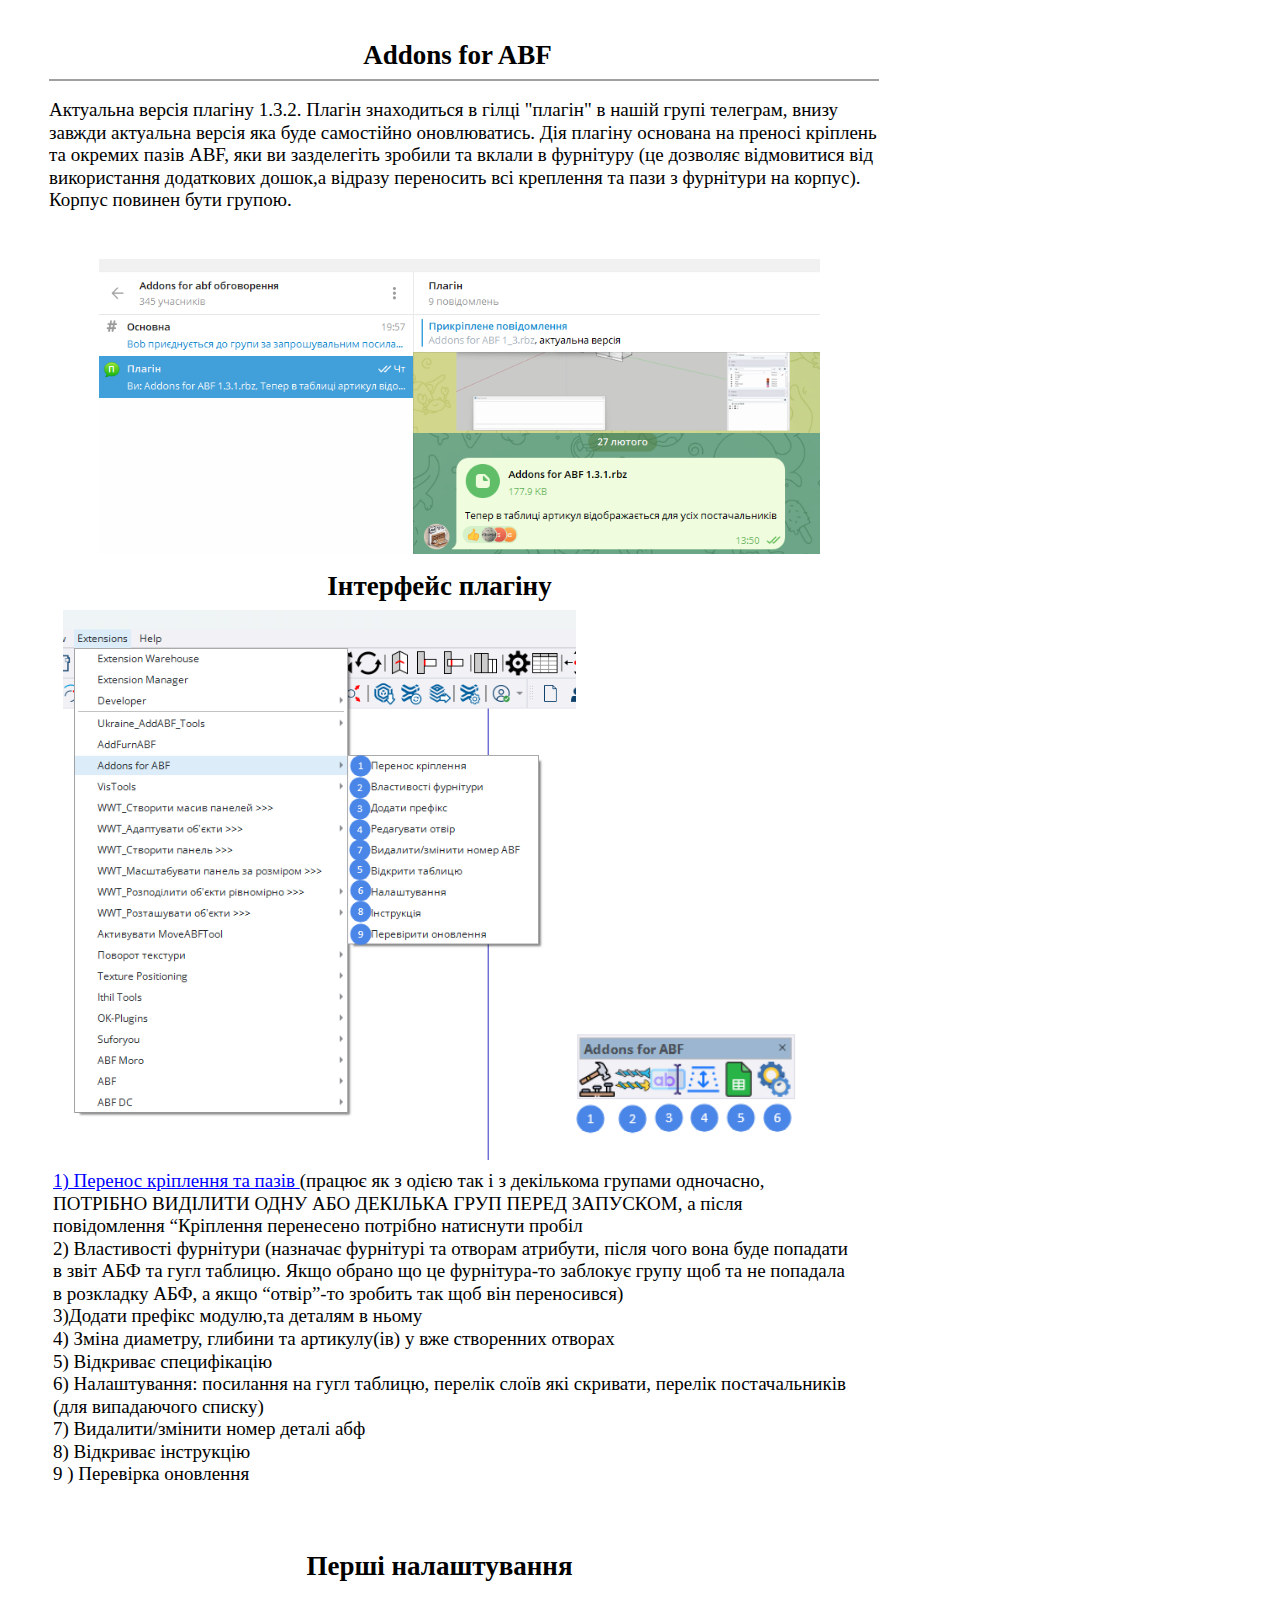
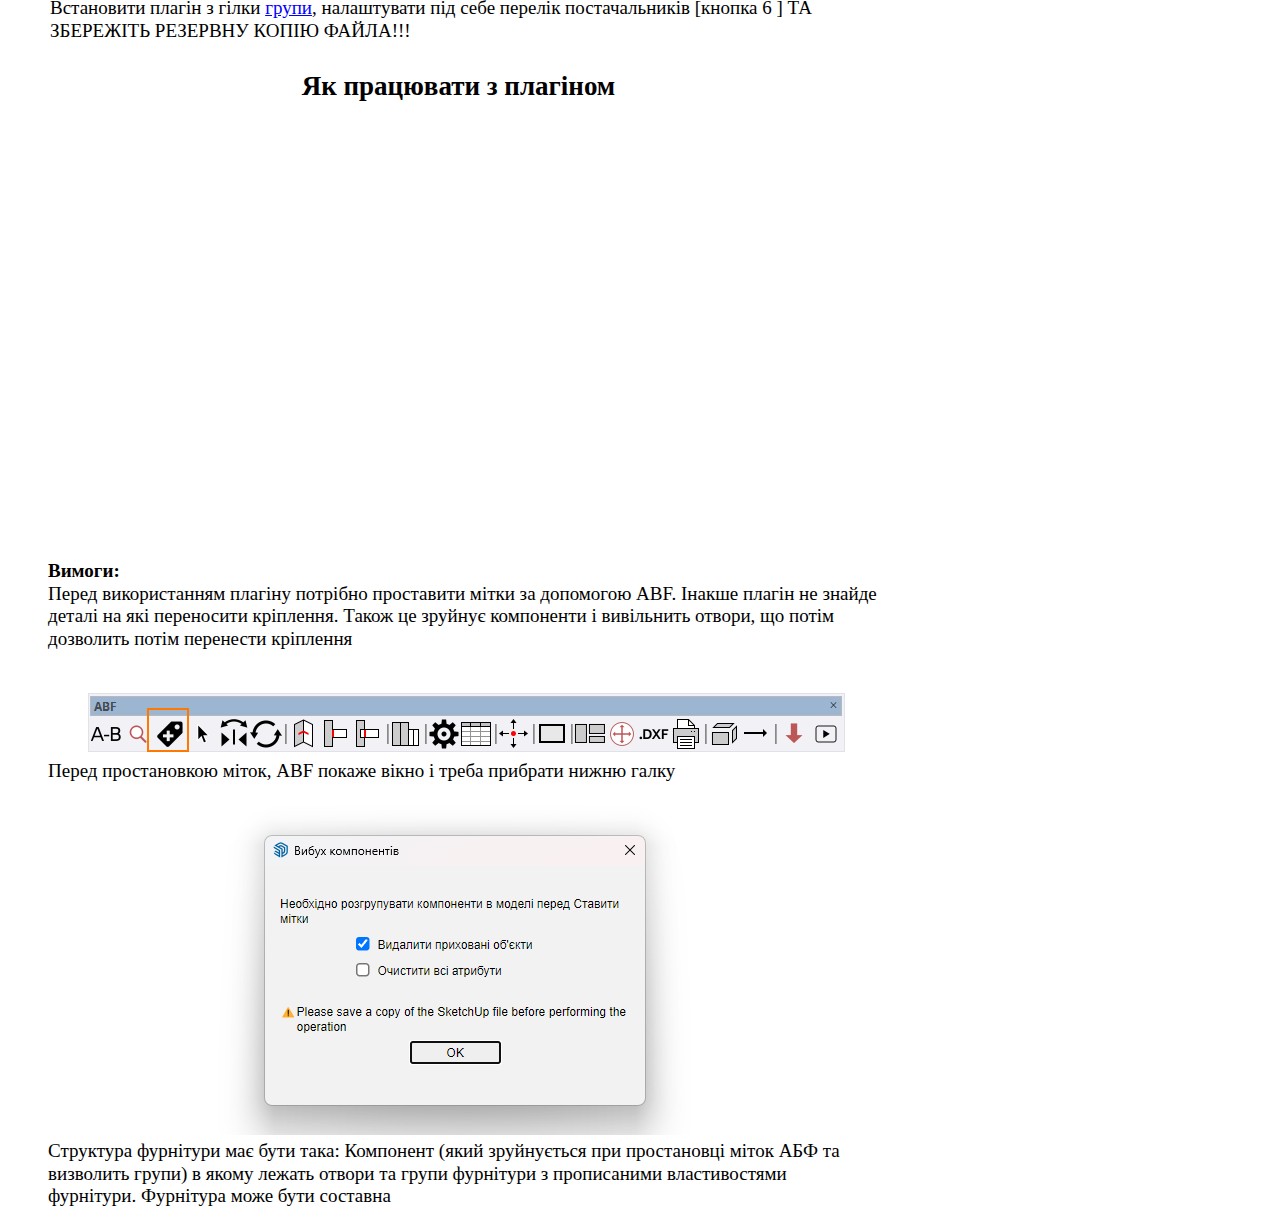
==== index.html @ 9460c5ff "18-39" ====
<!doctype html>
<html>
<head>
<meta charset="utf-8">
<title>Untitled Page</title>
<meta name="generator" content="WYSIWYG Web Builder 17 - https://www.wysiwygwebbuilder.com">
<link href="Untitled1.css" rel="stylesheet">
<link href="index.css" rel="stylesheet">
<script src="jquery-3.6.0.min.js"></script>
<script>
$(document).ready(function()
{
   $("a[href*='#Bookmark1']").click(function(event)
   {
      event.preventDefault();
      $('html, body').stop().animate({ scrollTop: $('#wb_Bookmark1').offset().top }, 600, 'linear');
   });
});
</script>
</head>
<body>

<div id="wb_Text1" style="position:absolute;left:49px;top:99px;width:828px;height:130px;z-index:1;">
<span style="color:#000000;font-family:'Comic Sans MS';font-size:19px;"> Актуальна версія плагіну 1.3.2. Плагін знаходиться в гілці &quot;плагін&quot; в нашій групі телеграм, внизу завжди актуальна версія яка буде самостійно оновлюватись. Дія плагіну основана на преносі кріплень та окремих пазів ABF, яки ви зазделегіть зробили та вклали в фурнітуру (це дозволяє відмовитися від використання додаткових дошок,а відразу переносить всі креплення та пази з фурнітури на корпус). Корпус повинен бути групою.</span></div>
<div id="wb_Text2" style="position:absolute;left:309px;top:39px;width:297px;height:37px;text-align:center;z-index:2;">
<span style="color:#000000;font-family:'Comic Sans MS';font-size:27px;"><strong>Addons for ABF</strong></span></div>
<div id="wb_Image1" style="position:absolute;left:99px;top:259px;width:721px;height:295px;z-index:3;">
<img src="images/1.png" id="Image1" alt="" width="721" height="295"></div>
<div id="wb_Text3" style="position:absolute;left:273px;top:570px;width:333px;height:37px;text-align:center;z-index:4;">
<span style="color:#000000;font-family:'Comic Sans MS';font-size:27px;"><strong>Інтерфейс плагіну</strong></span></div>
<div id="wb_Text4" style="position:absolute;left:53px;top:1170px;width:799px;height:390px;z-index:5;">
<span style="color:#000000;font-family:'Comic Sans MS';font-size:19px;"><a href="#Bookmark1">1) Перенос кріплення та пазів </a>(працює як з одією так і з декількома групами одночасно, ПОТРІБНО ВИДІЛИТИ ОДНУ АБО ДЕКІЛЬКА ГРУП ПЕРЕД ЗАПУСКОМ, а після повідомлення “Кріплення перенесено потрібно натиснути пробіл<br>2) Властивості фурнітури (назначає фурнітурі та отворам атрибути, після чого вона буде попадати в звіт АБФ та гугл таблицю. Якщо обрано що це фурнітура-то заблокує групу щоб та не попадала в розкладку АБФ, а якщо “отвір”-то зробить так щоб він переносився)<br>3)Додати префікс модулю,та деталям в ньому<br>4) Зміна диаметру, глибини та артикулу(ів) у вже створенних отворах<br>5) Відкриває специфікацію<br>6) Налаштування: посилання на гугл таблицю, перелік слоїв які скривати, перелік постачальників (для випадаючого списку)<br>7) Видалити/змінити номер деталі абф <br>8) Відкриває інструкцію<br>9 ) Перевірка оновлення</span></div>
<div id="wb_Image3" style="position:absolute;left:523px;top:1010px;width:355px;height:144px;z-index:6;">
<img src="images/3 copy.png" id="Image3" alt="" width="355" height="145"></div>
<div id="wb_Text5" style="position:absolute;left:278px;top:1670px;width:361px;height:37px;text-align:center;z-index:7;">
<span style="color:#000000;font-family:'Comic Sans MS';font-size:27px;"><strong>Як працювати з плагіном</strong></span></div>
<div id="wb_Image2" style="position:absolute;left:63px;top:610px;width:513px;height:550px;z-index:8;">
<img src="images/2 copy.png" id="Image2" alt="" width="513" height="549"></div>
<hr id="Line1" style="position:absolute;left:49px;top:79px;width:830px;z-index:9;">
<div id="wb_Bookmark1" style="position:absolute;left:479px;top:2259px;width:17px;height:19px;z-index:10;">
<div id="Bookmark1" style="visibility:hidden;"></div>
</div>
<div id="wb_YouTube1" style="position:absolute;left:88px;top:1720px;width:750px;height:421px;z-index:11;">
<iframe id="YouTube1" src="https://www.youtube.com/embed/p-rGvcov01c?rel=1&amp;autoplay=1&amp;ap=%2526fmt%3D18&amp;autohide=0&amp;fs=1" allowfullscreen></iframe>
</div>
<div id="wb_Text6" style="position:absolute;left:48px;top:2160px;width:830px;height:104px;z-index:12;">
<span style="color:#000000;font-family:'Comic Sans MS';font-size:19px;"><strong>Вимоги:</strong><br>Перед використанням плагіну потрібно проставити мітки за допомогою ABF. Інакше плагін не знайде деталі на які переносити кріплення. Також це зруйнує компоненти і вивільнить отвори, що потім дозволить потім перенести кріплення</span></div>
<div id="wb_Image4" style="position:absolute;left:48px;top:2270px;width:817px;height:107px;z-index:13;">
<img src="images/5.png" id="Image4" alt="" width="817" height="107"></div>
<div id="wb_Text7" style="position:absolute;left:48px;top:2360px;width:830px;height:26px;z-index:14;">
<span style="color:#000000;font-family:'Comic Sans MS';font-size:19px;">Перед простановкою міток, ABF покаже вікно і треба прибрати нижню галку</span></div>
<div id="wb_Image5" style="position:absolute;left:208px;top:2390px;width:488px;height:345px;z-index:15;">
<img src="images/6.png" id="Image5" alt="" width="488" height="345"></div>
<div id="wb_Text8" style="position:absolute;left:48px;top:2740px;width:830px;height:78px;z-index:16;">
<span style="color:#000000;font-family:'Comic Sans MS';font-size:19px;">Структура фурнітури має бути така: Компонент (який зруйнується при простановці міток АБФ та визволить групи) в якому лежать отвори та групи фурнітури з прописаними властивостями фурнітури. Фурнітура може бути составна</span></div>
<div id="wb_Text9" style="position:absolute;left:50px;top:1597px;width:828px;height:52px;z-index:17;">
<span style="color:#000000;font-family:'Comic Sans MS';font-size:19px;">Встановити плагін з гілки <a href="https://t.me/c/1618772865/6456/6547">групи</a>, налаштувати під себе перелік постачальників [кнопка 6 ] ТА ЗБЕРЕЖІТЬ РЕЗЕРВНУ КОПІЮ ФАЙЛА!!!</span></div>
<div id="wb_Text10" style="position:absolute;left:273px;top:1550px;width:333px;height:37px;text-align:center;z-index:18;">
<span style="color:#000000;font-family:'Comic Sans MS';font-size:27px;"><strong>Перші налаштування</strong></span></div>
</body>
</html>
---- Untitled1.css ----
h1, .h1
{
   font-family: Arial;
   font-weight: bold;
   font-size: 32px;
   text-decoration: none;
   color: #000000;
   background-color: transparent;
   margin: 0 0 0 0;
   padding: 0 0 0 0;
   display: inline-block;
}
h2, .h2
{
   font-family: Arial;
   font-weight: bold;
   font-size: 27px;
   text-decoration: none;
   color: #000000;
   background-color: transparent;
   margin: 0 0 0 0;
   padding: 0 0 0 0;
   display: inline-block;
}
h3, .h3
{
   font-family: Arial;
   font-weight: bold;
   font-size: 24px;
   text-decoration: none;
   color: #000000;
   background-color: transparent;
   margin: 0 0 0 0;
   padding: 0 0 0 0;
   display: inline-block;
}
h4, .h4
{
   font-family: Arial;
   font-weight: bold;
   font-size: 21px;
   font-style: italic;
   text-decoration: none;
   color: #000000;
   background-color: transparent;
   margin: 0 0 0 0;
   padding: 0 0 0 0;
   display: inline-block;
}
h5, .h5
{
   font-family: Arial;
   font-weight: bold;
   font-size: 19px;
   text-decoration: none;
   color: #000000;
   background-color: transparent;
   margin: 0 0 0 0;
   padding: 0 0 0 0;
   display: inline-block;
}
h6, .h6
{
   font-family: Arial;
   font-weight: bold;
   font-size: 16px;
   text-decoration: none;
   color: #000000;
   background-color: transparent;
   margin: 0 0 0 0;
   padding: 0 0 0 0;
   display: inline-block;
}
.CustomStyle
{
   font-family: "Courier New";
   font-weight: bold;
   font-size: 16px;
   text-decoration: none;
   color: #2E74B5;
   background-color: transparent;
}
---- index.css ----
body
{
   background-color: #FFFFFF;
   color: #000000;
   font-family: Arial;
   font-weight: normal;
   font-size: 13px;
   line-height: 1.1875;
   margin: 0;
   padding: 0;
}
a
{
   color: #0000FF;
   text-decoration: underline;
}
a:visited
{
   color: #800080;
}
a:active
{
   color: #FF0000;
}
a:hover
{
   color: #0000FF;
   text-decoration: underline;
}
input:focus, textarea:focus, select:focus
{
   outline: none;
}
#wb_Text1 
{
   background-color: transparent;
   background-image: none;
   border: 0px solid #000000;
   border-radius: 0px;
   padding: 0;
   margin: 0;
   text-align: left;
}
#wb_Text1 div
{
   text-align: left;
}
#wb_Text2 
{
   background-color: transparent;
   background-image: none;
   border: 0px solid #000000;
   border-radius: 0px;
   padding: 0;
   margin: 0;
   text-align: center;
}
#wb_Text2 div
{
   text-align: center;
}
#wb_Image1
{
   vertical-align: top;
}
#Image1
{
   border: 0px solid #000000;
   border-radius: 0px;
   padding: 0;
   margin: 0;
   left: 0;
   top: 0;
   width: 100%;
   height: 100%;
}
#wb_Text3 
{
   background-color: transparent;
   background-image: none;
   border: 0px solid #000000;
   border-radius: 0px;
   padding: 0;
   margin: 0;
   text-align: center;
}
#wb_Text3 div
{
   text-align: center;
}
#wb_Text4 
{
   background-color: transparent;
   background-image: none;
   border: 0px solid #000000;
   border-radius: 0px;
   padding: 0;
   margin: 0;
   text-align: left;
}
#wb_Text4 div
{
   text-align: left;
}
#wb_Image3
{
   vertical-align: top;
}
#Image3
{
   border: 0px solid #000000;
   border-radius: 0px;
   padding: 0;
   margin: 0;
   left: 0;
   top: 0;
   width: 100%;
   height: 100%;
}
#wb_Text5 
{
   background-color: transparent;
   background-image: none;
   border: 0px solid #000000;
   border-radius: 0px;
   padding: 0;
   margin: 0;
   text-align: center;
}
#wb_Text5 div
{
   text-align: center;
}
#wb_Image2
{
   vertical-align: top;
}
#Image2
{
   border: 0px solid #000000;
   border-radius: 0px;
   padding: 0;
   margin: 0;
   left: 0;
   top: 0;
   width: 100%;
   height: 100%;
}
#Line1
{
   border-color: #A0A0A0;
   border-style: solid;
   border-bottom-width: 2px;
   border-top: 0;
   border-left: 0;
   border-right: 0;
   height: 0 !important;
   line-height: 0 !important;
   margin: 0;
   padding: 0;
}
#YouTube1
{
   left: 0;
   top: 0;
   width: 100%;
   height: 100%;
   border-width: 0;
}
#wb_Text6 
{
   background-color: transparent;
   background-image: none;
   border: 0px solid #000000;
   border-radius: 0px;
   padding: 0;
   margin: 0;
   text-align: left;
}
#wb_Text6 div
{
   text-align: left;
}
#wb_Image4
{
   vertical-align: top;
}
#Image4
{
   border: 0px solid #000000;
   border-radius: 0px;
   padding: 0;
   margin: 0;
   left: 0;
   top: 0;
   width: 100%;
   height: 100%;
}
#wb_Text7 
{
   background-color: transparent;
   background-image: none;
   border: 0px solid #000000;
   border-radius: 0px;
   padding: 0;
   margin: 0;
   text-align: left;
}
#wb_Text7 div
{
   text-align: left;
}
#wb_Image5
{
   vertical-align: top;
}
#Image5
{
   border: 0px solid #000000;
   border-radius: 0px;
   padding: 0;
   margin: 0;
   left: 0;
   top: 0;
   width: 100%;
   height: 100%;
}
#wb_Text8 
{
   background-color: transparent;
   background-image: none;
   border: 0px solid #000000;
   border-radius: 0px;
   padding: 0;
   margin: 0;
   text-align: left;
}
#wb_Text8 div
{
   text-align: left;
}
#wb_Text9 
{
   background-color: transparent;
   background-image: none;
   border: 0px solid #000000;
   border-radius: 0px;
   padding: 0;
   margin: 0;
   text-align: left;
}
#wb_Text9 div
{
   text-align: left;
}
#wb_Text10 
{
   background-color: transparent;
   background-image: none;
   border: 0px solid #000000;
   border-radius: 0px;
   padding: 0;
   margin: 0;
   text-align: center;
}
#wb_Text10 div
{
   text-align: center;
}
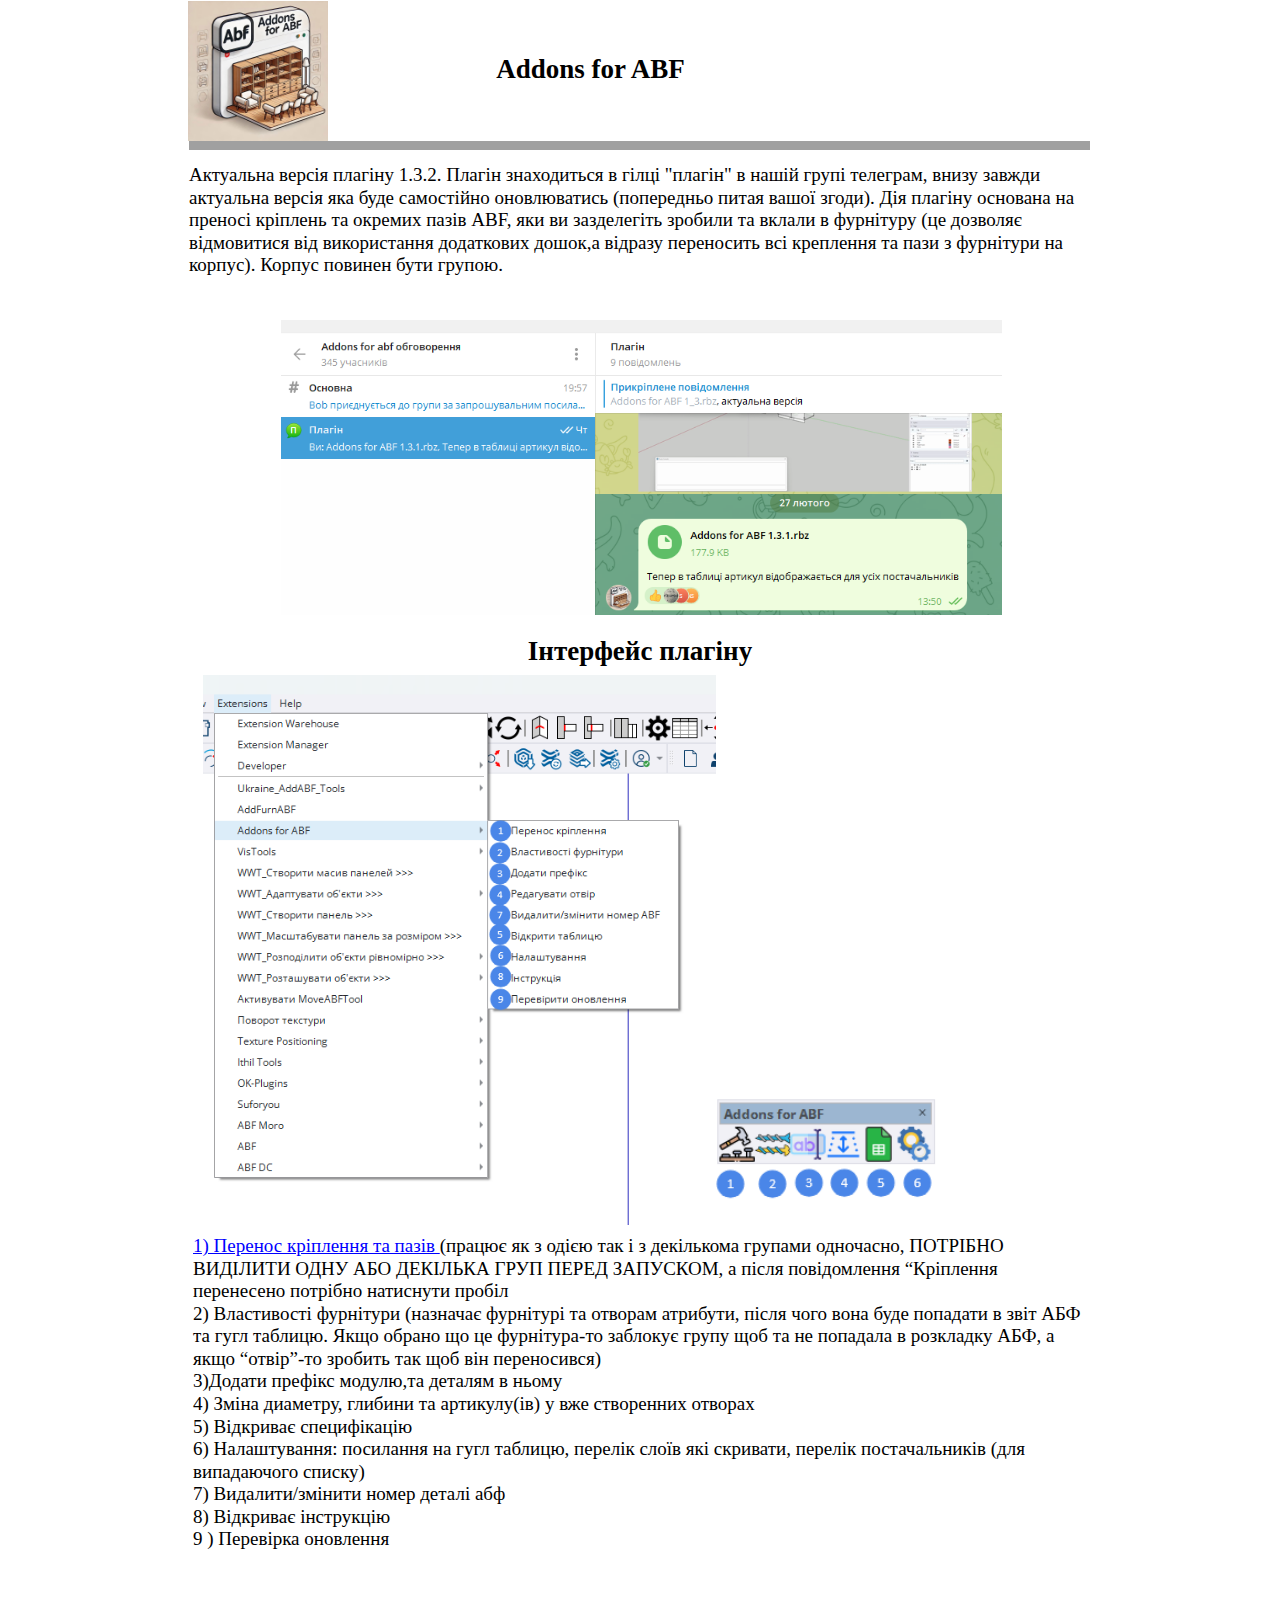
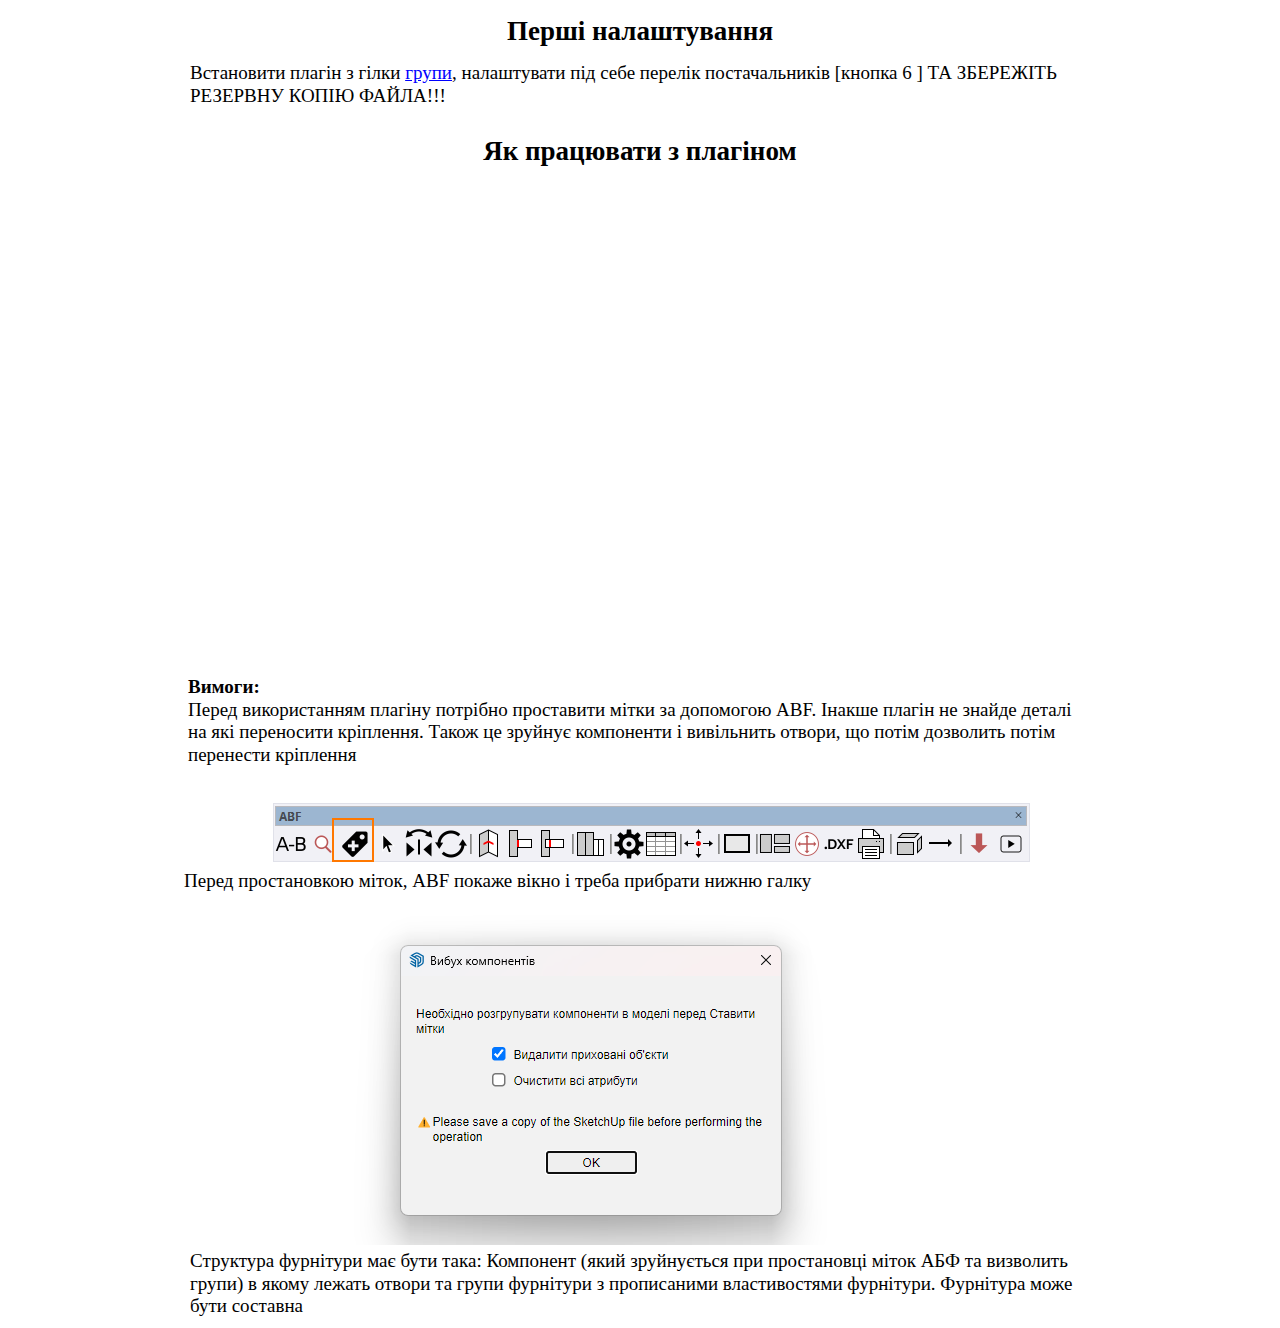
==== commit 71cc271b: "20 32" ====
--- a/index.html
+++ b/index.html
@@ -4,9 +4,10 @@
 <meta charset="utf-8">
 <title>Untitled Page</title>
 <meta name="generator" content="WYSIWYG Web Builder 17 - https://www.wysiwygwebbuilder.com">
-<link href="Untitled1.css" rel="stylesheet">
+<link href="Сайт.css" rel="stylesheet">
 <link href="index.css" rel="stylesheet">
 <script src="jquery-3.6.0.min.js"></script>
+<script src="wwb17.min.js"></script>
 <script>
 $(document).ready(function()
 {
@@ -19,43 +20,47 @@
 </script>
 </head>
 <body>
+<div id="container">
 
-<div id="wb_Text1" style="position:absolute;left:49px;top:99px;width:828px;height:130px;z-index:1;">
-<span style="color:#000000;font-family:'Comic Sans MS';font-size:19px;"> Актуальна версія плагіну 1.3.2. Плагін знаходиться в гілці &quot;плагін&quot; в нашій групі телеграм, внизу завжди актуальна версія яка буде самостійно оновлюватись. Дія плагіну основана на преносі кріплень та окремих пазів ABF, яки ви зазделегіть зробили та вклали в фурнітуру (це дозволяє відмовитися від використання додаткових дошок,а відразу переносить всі креплення та пази з фурнітури на корпус). Корпус повинен бути групою.</span></div>
-<div id="wb_Text2" style="position:absolute;left:309px;top:39px;width:297px;height:37px;text-align:center;z-index:2;">
+<div id="wb_Text1" style="position:absolute;left:49px;top:164px;width:901px;height:130px;z-index:1;">
+<span style="color:#000000;font-family:'Comic Sans MS';font-size:19px;"> Актуальна версія плагіну 1.3.2. Плагін знаходиться в гілці &quot;плагін&quot; в нашій групі телеграм, внизу завжди актуальна версія яка буде самостійно оновлюватись (попередньо питая вашої згоди). Дія плагіну основана на преносі кріплень та окремих пазів ABF, яки ви зазделегіть зробили та вклали в фурнітуру (це дозволяє відмовитися від використання додаткових дошок,а відразу переносить всі креплення та пази з фурнітури на корпус). Корпус повинен бути групою.</span></div>
+<div id="wb_Text2" style="position:absolute;left:302px;top:53px;width:297px;height:37px;text-align:center;z-index:2;">
 <span style="color:#000000;font-family:'Comic Sans MS';font-size:27px;"><strong>Addons for ABF</strong></span></div>
-<div id="wb_Image1" style="position:absolute;left:99px;top:259px;width:721px;height:295px;z-index:3;">
+<div id="wb_Image1" style="position:absolute;left:141px;top:320px;width:721px;height:295px;z-index:3;">
 <img src="images/1.png" id="Image1" alt="" width="721" height="295"></div>
-<div id="wb_Text3" style="position:absolute;left:273px;top:570px;width:333px;height:37px;text-align:center;z-index:4;">
+<div id="wb_Text3" style="position:absolute;left:50px;top:635px;width:900px;height:37px;text-align:center;z-index:4;">
 <span style="color:#000000;font-family:'Comic Sans MS';font-size:27px;"><strong>Інтерфейс плагіну</strong></span></div>
-<div id="wb_Text4" style="position:absolute;left:53px;top:1170px;width:799px;height:390px;z-index:5;">
+<div id="wb_Text4" style="position:absolute;left:53px;top:1235px;width:897px;height:364px;z-index:5;">
 <span style="color:#000000;font-family:'Comic Sans MS';font-size:19px;"><a href="#Bookmark1">1) Перенос кріплення та пазів </a>(працює як з одією так і з декількома групами одночасно, ПОТРІБНО ВИДІЛИТИ ОДНУ АБО ДЕКІЛЬКА ГРУП ПЕРЕД ЗАПУСКОМ, а після повідомлення “Кріплення перенесено потрібно натиснути пробіл<br>2) Властивості фурнітури (назначає фурнітурі та отворам атрибути, після чого вона буде попадати в звіт АБФ та гугл таблицю. Якщо обрано що це фурнітура-то заблокує групу щоб та не попадала в розкладку АБФ, а якщо “отвір”-то зробить так щоб він переносився)<br>3)Додати префікс модулю,та деталям в ньому<br>4) Зміна диаметру, глибини та артикулу(ів) у вже створенних отворах<br>5) Відкриває специфікацію<br>6) Налаштування: посилання на гугл таблицю, перелік слоїв які скривати, перелік постачальників (для випадаючого списку)<br>7) Видалити/змінити номер деталі абф <br>8) Відкриває інструкцію<br>9 ) Перевірка оновлення</span></div>
-<div id="wb_Image3" style="position:absolute;left:523px;top:1010px;width:355px;height:144px;z-index:6;">
+<div id="wb_Image3" style="position:absolute;left:523px;top:1075px;width:355px;height:144px;z-index:6;">
 <img src="images/3 copy.png" id="Image3" alt="" width="355" height="145"></div>
-<div id="wb_Text5" style="position:absolute;left:278px;top:1670px;width:361px;height:37px;text-align:center;z-index:7;">
+<div id="wb_Text5" style="position:absolute;left:50px;top:1735px;width:900px;height:37px;text-align:center;z-index:7;">
 <span style="color:#000000;font-family:'Comic Sans MS';font-size:27px;"><strong>Як працювати з плагіном</strong></span></div>
-<div id="wb_Image2" style="position:absolute;left:63px;top:610px;width:513px;height:550px;z-index:8;">
+<div id="wb_Image2" style="position:absolute;left:63px;top:675px;width:513px;height:550px;z-index:8;">
 <img src="images/2 copy.png" id="Image2" alt="" width="513" height="549"></div>
-<hr id="Line1" style="position:absolute;left:49px;top:79px;width:830px;z-index:9;">
-<div id="wb_Bookmark1" style="position:absolute;left:479px;top:2259px;width:17px;height:19px;z-index:10;">
+<hr id="Line1" style="position:absolute;left:49px;top:141px;width:901px;z-index:9;">
+<div id="wb_Bookmark1" style="position:absolute;left:479px;top:2324px;width:17px;height:19px;z-index:10;">
 <div id="Bookmark1" style="visibility:hidden;"></div>
 </div>
-<div id="wb_YouTube1" style="position:absolute;left:88px;top:1720px;width:750px;height:421px;z-index:11;">
-<iframe id="YouTube1" src="https://www.youtube.com/embed/p-rGvcov01c?rel=1&amp;autoplay=1&amp;ap=%2526fmt%3D18&amp;autohide=0&amp;fs=1" allowfullscreen></iframe>
+<div id="wb_YouTube1" style="position:absolute;left:80px;top:1780px;width:840px;height:472px;z-index:11;">
+<iframe id="YouTube1" src="https://www.youtube.com/embed/p-rGvcov01c?si=iYLoqCEmWwtUk2sH?rel=1&amp;autoplay=1&amp;ap=%2526fmt%3D18&amp;autohide=0&amp;fs=1" allowfullscreen></iframe>
 </div>
-<div id="wb_Text6" style="position:absolute;left:48px;top:2160px;width:830px;height:104px;z-index:12;">
+<div id="wb_Text6" style="position:absolute;left:48px;top:2276px;width:902px;height:104px;z-index:12;">
 <span style="color:#000000;font-family:'Comic Sans MS';font-size:19px;"><strong>Вимоги:</strong><br>Перед використанням плагіну потрібно проставити мітки за допомогою ABF. Інакше плагін не знайде деталі на які переносити кріплення. Також це зруйнує компоненти і вивільнить отвори, що потім дозволить потім перенести кріплення</span></div>
-<div id="wb_Image4" style="position:absolute;left:48px;top:2270px;width:817px;height:107px;z-index:13;">
+<div id="wb_Image4" style="position:absolute;left:93px;top:2380px;width:817px;height:107px;z-index:13;">
 <img src="images/5.png" id="Image4" alt="" width="817" height="107"></div>
-<div id="wb_Text7" style="position:absolute;left:48px;top:2360px;width:830px;height:26px;z-index:14;">
+<div id="wb_Text7" style="position:absolute;left:44px;top:2470px;width:906px;height:26px;z-index:14;">
 <span style="color:#000000;font-family:'Comic Sans MS';font-size:19px;">Перед простановкою міток, ABF покаже вікно і треба прибрати нижню галку</span></div>
-<div id="wb_Image5" style="position:absolute;left:208px;top:2390px;width:488px;height:345px;z-index:15;">
+<div id="wb_Image5" style="position:absolute;left:204px;top:2500px;width:488px;height:345px;z-index:15;">
 <img src="images/6.png" id="Image5" alt="" width="488" height="345"></div>
-<div id="wb_Text8" style="position:absolute;left:48px;top:2740px;width:830px;height:78px;z-index:16;">
+<div id="wb_Text8" style="position:absolute;left:50px;top:2850px;width:900px;height:78px;z-index:16;">
 <span style="color:#000000;font-family:'Comic Sans MS';font-size:19px;">Структура фурнітури має бути така: Компонент (який зруйнується при простановці міток АБФ та визволить групи) в якому лежать отвори та групи фурнітури з прописаними властивостями фурнітури. Фурнітура може бути составна</span></div>
-<div id="wb_Text9" style="position:absolute;left:50px;top:1597px;width:828px;height:52px;z-index:17;">
+<div id="wb_Text9" style="position:absolute;left:50px;top:1662px;width:900px;height:52px;z-index:17;">
 <span style="color:#000000;font-family:'Comic Sans MS';font-size:19px;">Встановити плагін з гілки <a href="https://t.me/c/1618772865/6456/6547">групи</a>, налаштувати під себе перелік постачальників [кнопка 6 ] ТА ЗБЕРЕЖІТЬ РЕЗЕРВНУ КОПІЮ ФАЙЛА!!!</span></div>
-<div id="wb_Text10" style="position:absolute;left:273px;top:1550px;width:333px;height:37px;text-align:center;z-index:18;">
+<div id="wb_Text10" style="position:absolute;left:50px;top:1615px;width:900px;height:37px;text-align:center;z-index:18;">
 <span style="color:#000000;font-family:'Comic Sans MS';font-size:27px;"><strong>Перші налаштування</strong></span></div>
+<div id="wb_Image6" style="position:absolute;left:48px;top:1px;width:140px;height:140px;z-index:19;">
+<a href="javascript:popupwnd('https://t.me/c/1618772865/6456/6547','no','no','no','no','no','no','','','720','480')" target="_self"><img src="images/plugin_icon.jpg" id="Image6" alt="" width="140" height="140"></a></div>
+</div>
 </body>
 </html>--- a/Сайт.css
+++ b/Сайт.css
@@ -0,0 +1,82 @@
+h1, .h1
+{
+   font-family: Arial;
+   font-weight: bold;
+   font-size: 32px;
+   text-decoration: none;
+   color: #000000;
+   background-color: transparent;
+   margin: 0 0 0 0;
+   padding: 0 0 0 0;
+   display: inline-block;
+}
+h2, .h2
+{
+   font-family: Arial;
+   font-weight: bold;
+   font-size: 27px;
+   text-decoration: none;
+   color: #000000;
+   background-color: transparent;
+   margin: 0 0 0 0;
+   padding: 0 0 0 0;
+   display: inline-block;
+}
+h3, .h3
+{
+   font-family: Arial;
+   font-weight: bold;
+   font-size: 24px;
+   text-decoration: none;
+   color: #000000;
+   background-color: transparent;
+   margin: 0 0 0 0;
+   padding: 0 0 0 0;
+   display: inline-block;
+}
+h4, .h4
+{
+   font-family: Arial;
+   font-weight: bold;
+   font-size: 21px;
+   font-style: italic;
+   text-decoration: none;
+   color: #000000;
+   background-color: transparent;
+   margin: 0 0 0 0;
+   padding: 0 0 0 0;
+   display: inline-block;
+}
+h5, .h5
+{
+   font-family: Arial;
+   font-weight: bold;
+   font-size: 19px;
+   text-decoration: none;
+   color: #000000;
+   background-color: transparent;
+   margin: 0 0 0 0;
+   padding: 0 0 0 0;
+   display: inline-block;
+}
+h6, .h6
+{
+   font-family: Arial;
+   font-weight: bold;
+   font-size: 16px;
+   text-decoration: none;
+   color: #000000;
+   background-color: transparent;
+   margin: 0 0 0 0;
+   padding: 0 0 0 0;
+   display: inline-block;
+}
+.CustomStyle
+{
+   font-family: "Courier New";
+   font-weight: bold;
+   font-size: 16px;
+   text-decoration: none;
+   color: #2E74B5;
+   background-color: transparent;
+}
--- a/index.css
+++ b/index.css
@@ -1,3 +1,10 @@
+div#container
+{
+   width: 1000px;
+   position: relative;
+   margin: 0 auto 0 auto;
+   text-align: left;
+}
 body
 {
    background-color: #FFFFFF;
@@ -7,7 +14,7 @@
    font-size: 13px;
    line-height: 1.1875;
    margin: 0;
-   padding: 0;
+   text-align: center;
 }
 a
 {
@@ -150,7 +157,7 @@
 {
    border-color: #A0A0A0;
    border-style: solid;
-   border-bottom-width: 2px;
+   border-bottom-width: 9px;
    border-top: 0;
    border-left: 0;
    border-right: 0;
@@ -267,3 +274,18 @@
 {
    text-align: center;
 }
+#wb_Image6
+{
+   vertical-align: top;
+}
+#Image6
+{
+   border: 0px solid #000000;
+   border-radius: 0px;
+   padding: 0;
+   margin: 0;
+   left: 0;
+   top: 0;
+   width: 100%;
+   height: 100%;
+}
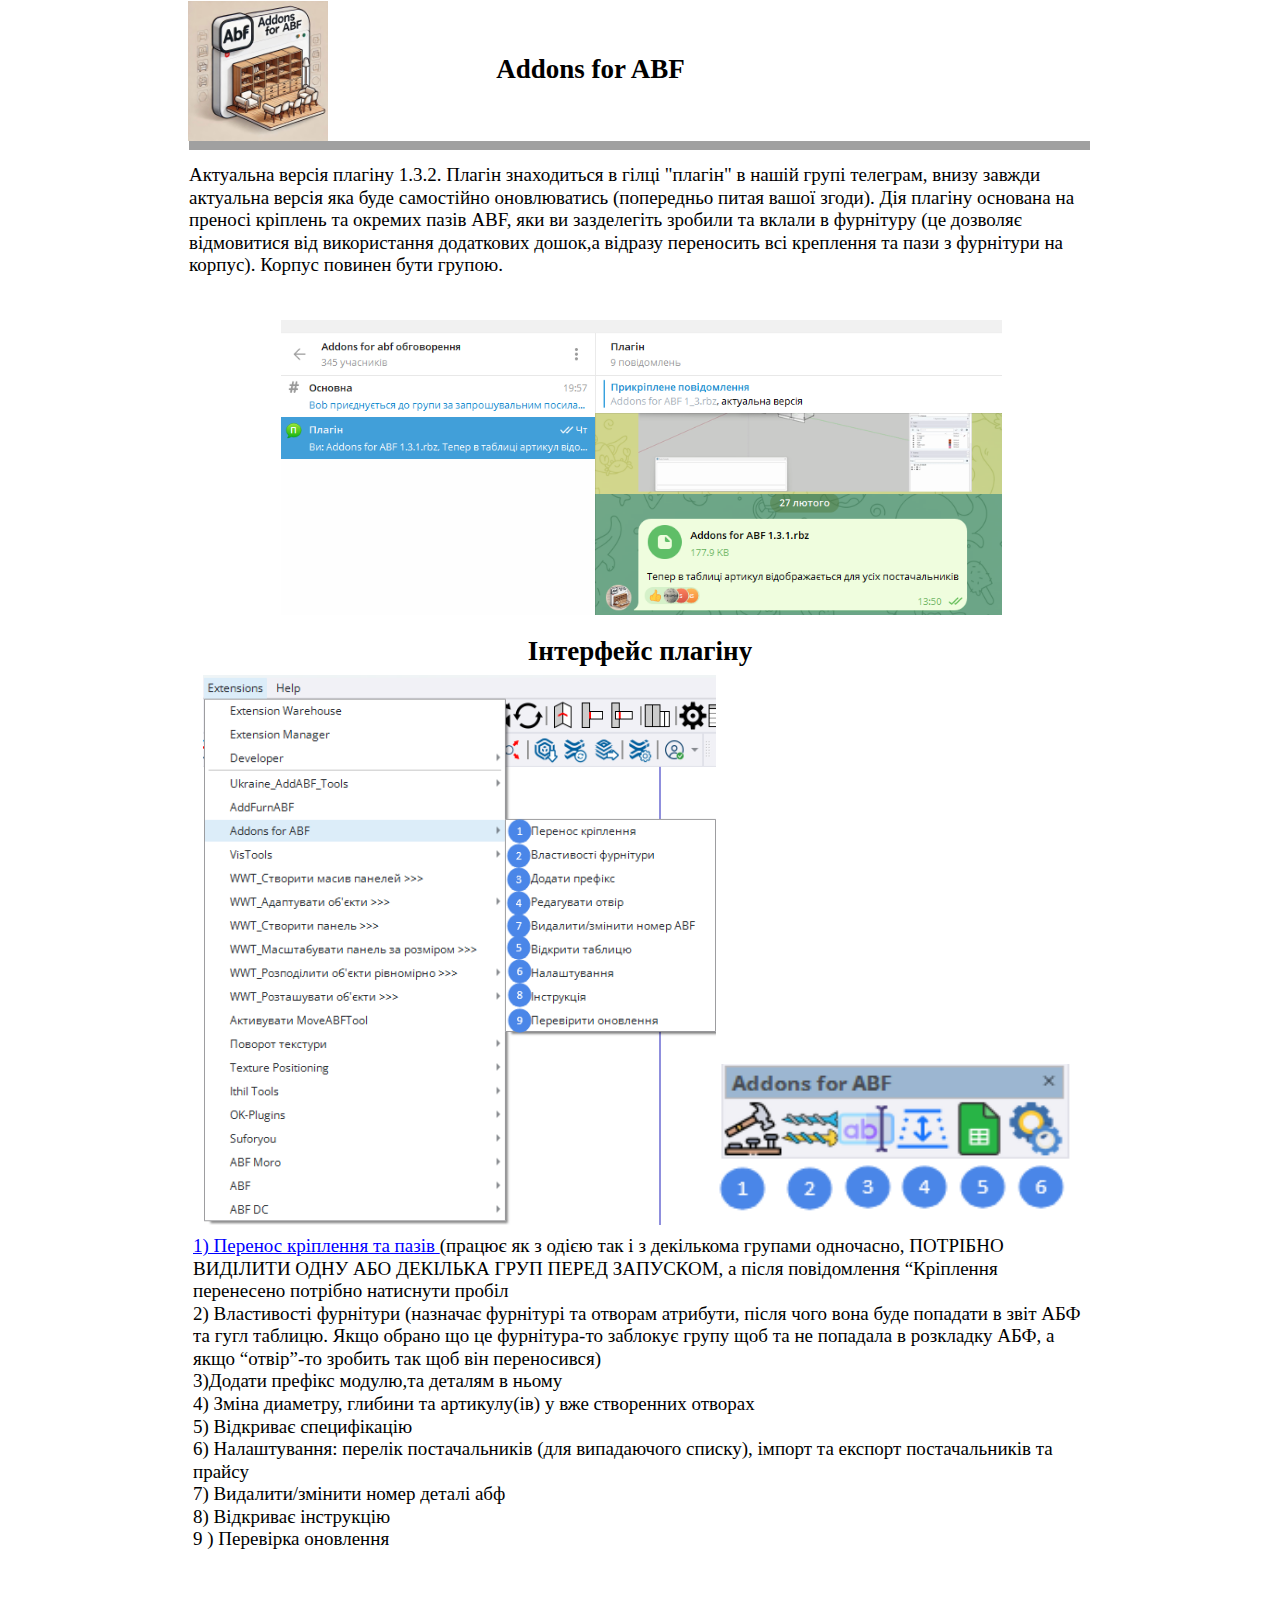
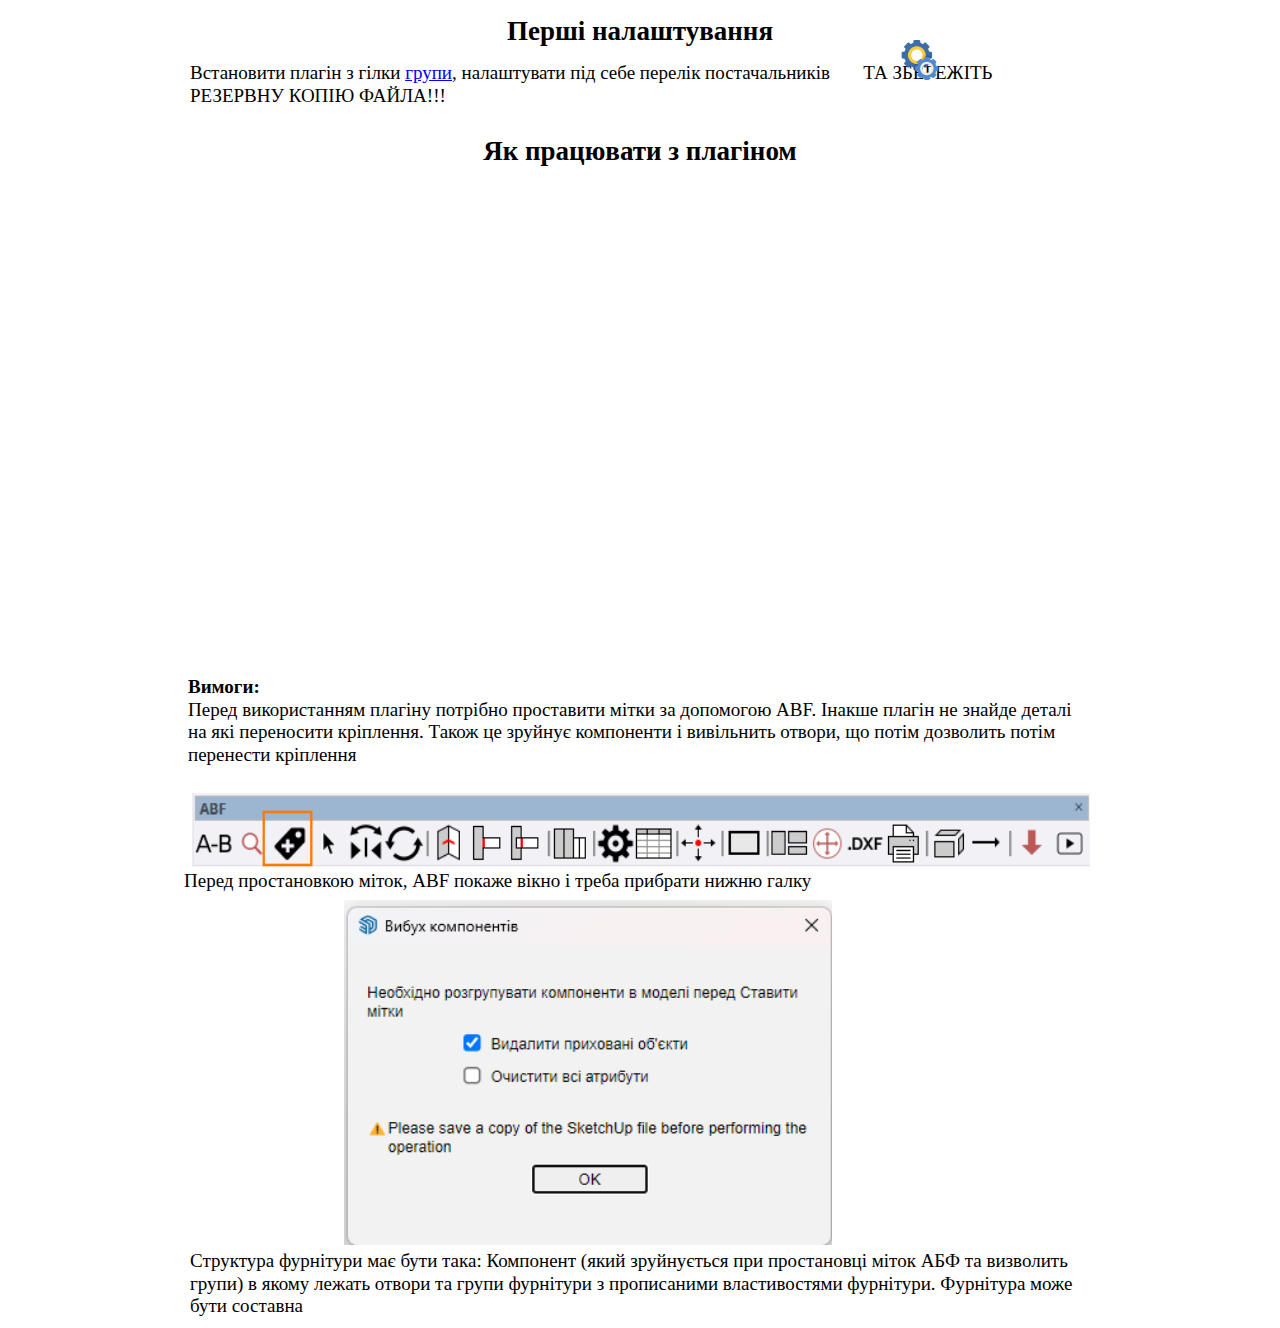
==== commit fab8282e: "0303-13" ====
--- a/index.html
+++ b/index.html
@@ -1,5 +1,5 @@
 <!doctype html>
-<html>
+<html lang="uk">
 <head>
 <meta charset="utf-8">
 <title>Untitled Page</title>
@@ -31,36 +31,38 @@
 <div id="wb_Text3" style="position:absolute;left:50px;top:635px;width:900px;height:37px;text-align:center;z-index:4;">
 <span style="color:#000000;font-family:'Comic Sans MS';font-size:27px;"><strong>Інтерфейс плагіну</strong></span></div>
 <div id="wb_Text4" style="position:absolute;left:53px;top:1235px;width:897px;height:364px;z-index:5;">
-<span style="color:#000000;font-family:'Comic Sans MS';font-size:19px;"><a href="#Bookmark1">1) Перенос кріплення та пазів </a>(працює як з одією так і з декількома групами одночасно, ПОТРІБНО ВИДІЛИТИ ОДНУ АБО ДЕКІЛЬКА ГРУП ПЕРЕД ЗАПУСКОМ, а після повідомлення “Кріплення перенесено потрібно натиснути пробіл<br>2) Властивості фурнітури (назначає фурнітурі та отворам атрибути, після чого вона буде попадати в звіт АБФ та гугл таблицю. Якщо обрано що це фурнітура-то заблокує групу щоб та не попадала в розкладку АБФ, а якщо “отвір”-то зробить так щоб він переносився)<br>3)Додати префікс модулю,та деталям в ньому<br>4) Зміна диаметру, глибини та артикулу(ів) у вже створенних отворах<br>5) Відкриває специфікацію<br>6) Налаштування: посилання на гугл таблицю, перелік слоїв які скривати, перелік постачальників (для випадаючого списку)<br>7) Видалити/змінити номер деталі абф <br>8) Відкриває інструкцію<br>9 ) Перевірка оновлення</span></div>
-<div id="wb_Image3" style="position:absolute;left:523px;top:1075px;width:355px;height:144px;z-index:6;">
-<img src="images/3 copy.png" id="Image3" alt="" width="355" height="145"></div>
+<span style="color:#000000;font-family:'Comic Sans MS';font-size:19px;"><a href="#Bookmark1">1) Перенос кріплення та пазів </a>(працює як з одією так і з декількома групами одночасно, ПОТРІБНО ВИДІЛИТИ ОДНУ АБО ДЕКІЛЬКА ГРУП ПЕРЕД ЗАПУСКОМ, а після повідомлення “Кріплення перенесено потрібно натиснути пробіл<br>2) Властивості фурнітури (назначає фурнітурі та отворам атрибути, після чого вона буде попадати в звіт АБФ та гугл таблицю. Якщо обрано що це фурнітура-то заблокує групу щоб та не попадала в розкладку АБФ, а якщо “отвір”-то зробить так щоб він переносився)<br>3)Додати префікс модулю,та деталям в ньому<br>4) Зміна диаметру, глибини та артикулу(ів) у вже створенних отворах<br>5) Відкриває специфікацію<br>6) Налаштування: перелік постачальників (для випадаючого списку), імпорт та експорт постачальників та прайсу<br>7) Видалити/змінити номер деталі абф <br>8) Відкриває інструкцію<br>9 ) Перевірка оновлення</span></div>
+<div id="wb_Image3" style="position:absolute;left:576px;top:1064px;width:355px;height:161px;z-index:6;">
+<img src="images/3 copy.png" id="Image3" alt="" width="355" height="171"></div>
 <div id="wb_Text5" style="position:absolute;left:50px;top:1735px;width:900px;height:37px;text-align:center;z-index:7;">
 <span style="color:#000000;font-family:'Comic Sans MS';font-size:27px;"><strong>Як працювати з плагіном</strong></span></div>
 <div id="wb_Image2" style="position:absolute;left:63px;top:675px;width:513px;height:550px;z-index:8;">
-<img src="images/2 copy.png" id="Image2" alt="" width="513" height="549"></div>
+<img src="images/2 copy.png" id="Image2" alt="" width="513" height="538"></div>
 <hr id="Line1" style="position:absolute;left:49px;top:141px;width:901px;z-index:9;">
 <div id="wb_Bookmark1" style="position:absolute;left:479px;top:2324px;width:17px;height:19px;z-index:10;">
 <div id="Bookmark1" style="visibility:hidden;"></div>
 </div>
 <div id="wb_YouTube1" style="position:absolute;left:80px;top:1780px;width:840px;height:472px;z-index:11;">
-<iframe id="YouTube1" src="https://www.youtube.com/embed/p-rGvcov01c?si=iYLoqCEmWwtUk2sH?rel=1&amp;autoplay=1&amp;ap=%2526fmt%3D18&amp;autohide=0&amp;fs=1" allowfullscreen></iframe>
+<iframe id="YouTube1" src="https://www.youtube.com/embed/ZSTQMncIMMc?rel=1&amp;autoplay=1&amp;ap=%2526fmt%3D18&amp;autohide=0&amp;fs=1" allowfullscreen></iframe>
 </div>
 <div id="wb_Text6" style="position:absolute;left:48px;top:2276px;width:902px;height:104px;z-index:12;">
 <span style="color:#000000;font-family:'Comic Sans MS';font-size:19px;"><strong>Вимоги:</strong><br>Перед використанням плагіну потрібно проставити мітки за допомогою ABF. Інакше плагін не знайде деталі на які переносити кріплення. Також це зруйнує компоненти і вивільнить отвори, що потім дозволить потім перенести кріплення</span></div>
-<div id="wb_Image4" style="position:absolute;left:93px;top:2380px;width:817px;height:107px;z-index:13;">
-<img src="images/5.png" id="Image4" alt="" width="817" height="107"></div>
+<div id="wb_Image4" style="position:absolute;left:50px;top:2393px;width:900px;height:77px;z-index:13;">
+<img src="images/5.png" id="Image4" alt="" width="900" height="73"></div>
 <div id="wb_Text7" style="position:absolute;left:44px;top:2470px;width:906px;height:26px;z-index:14;">
 <span style="color:#000000;font-family:'Comic Sans MS';font-size:19px;">Перед простановкою міток, ABF покаже вікно і треба прибрати нижню галку</span></div>
 <div id="wb_Image5" style="position:absolute;left:204px;top:2500px;width:488px;height:345px;z-index:15;">
-<img src="images/6.png" id="Image5" alt="" width="488" height="345"></div>
+<img src="images/6.png" id="Image5" alt="" width="488" height="349"></div>
 <div id="wb_Text8" style="position:absolute;left:50px;top:2850px;width:900px;height:78px;z-index:16;">
 <span style="color:#000000;font-family:'Comic Sans MS';font-size:19px;">Структура фурнітури має бути така: Компонент (який зруйнується при простановці міток АБФ та визволить групи) в якому лежать отвори та групи фурнітури з прописаними властивостями фурнітури. Фурнітура може бути составна</span></div>
 <div id="wb_Text9" style="position:absolute;left:50px;top:1662px;width:900px;height:52px;z-index:17;">
-<span style="color:#000000;font-family:'Comic Sans MS';font-size:19px;">Встановити плагін з гілки <a href="https://t.me/c/1618772865/6456/6547">групи</a>, налаштувати під себе перелік постачальників [кнопка 6 ] ТА ЗБЕРЕЖІТЬ РЕЗЕРВНУ КОПІЮ ФАЙЛА!!!</span></div>
+<span style="color:#000000;font-family:'Comic Sans MS';font-size:19px;">Встановити плагін з гілки <a href="https://t.me/c/1618772865/6456/6547">групи</a>, налаштувати під себе перелік постачальників&nbsp;&nbsp; &nbsp;&nbsp;&nbsp; ТА ЗБЕРЕЖІТЬ РЕЗЕРВНУ КОПІЮ ФАЙЛА!!!</span></div>
 <div id="wb_Text10" style="position:absolute;left:50px;top:1615px;width:900px;height:37px;text-align:center;z-index:18;">
 <span style="color:#000000;font-family:'Comic Sans MS';font-size:27px;"><strong>Перші налаштування</strong></span></div>
 <div id="wb_Image6" style="position:absolute;left:48px;top:1px;width:140px;height:140px;z-index:19;">
 <a href="javascript:popupwnd('https://t.me/c/1618772865/6456/6547','no','no','no','no','no','no','','','720','480')" target="_self"><img src="images/plugin_icon.jpg" id="Image6" alt="" width="140" height="140"></a></div>
+<div id="wb_Image7" style="position:absolute;left:760px;top:1640px;width:40px;height:40px;z-index:20;">
+<img src="images/settings.png" id="Image7" alt="" width="40" height="40"></div>
 </div>
 </body>
 </html>--- a/index.css
+++ b/index.css
@@ -289,3 +289,18 @@
    width: 100%;
    height: 100%;
 }
+#wb_Image7
+{
+   vertical-align: top;
+}
+#Image7
+{
+   border: 0px solid #000000;
+   border-radius: 0px;
+   padding: 0;
+   margin: 0;
+   left: 0;
+   top: 0;
+   width: 100%;
+   height: 100%;
+}
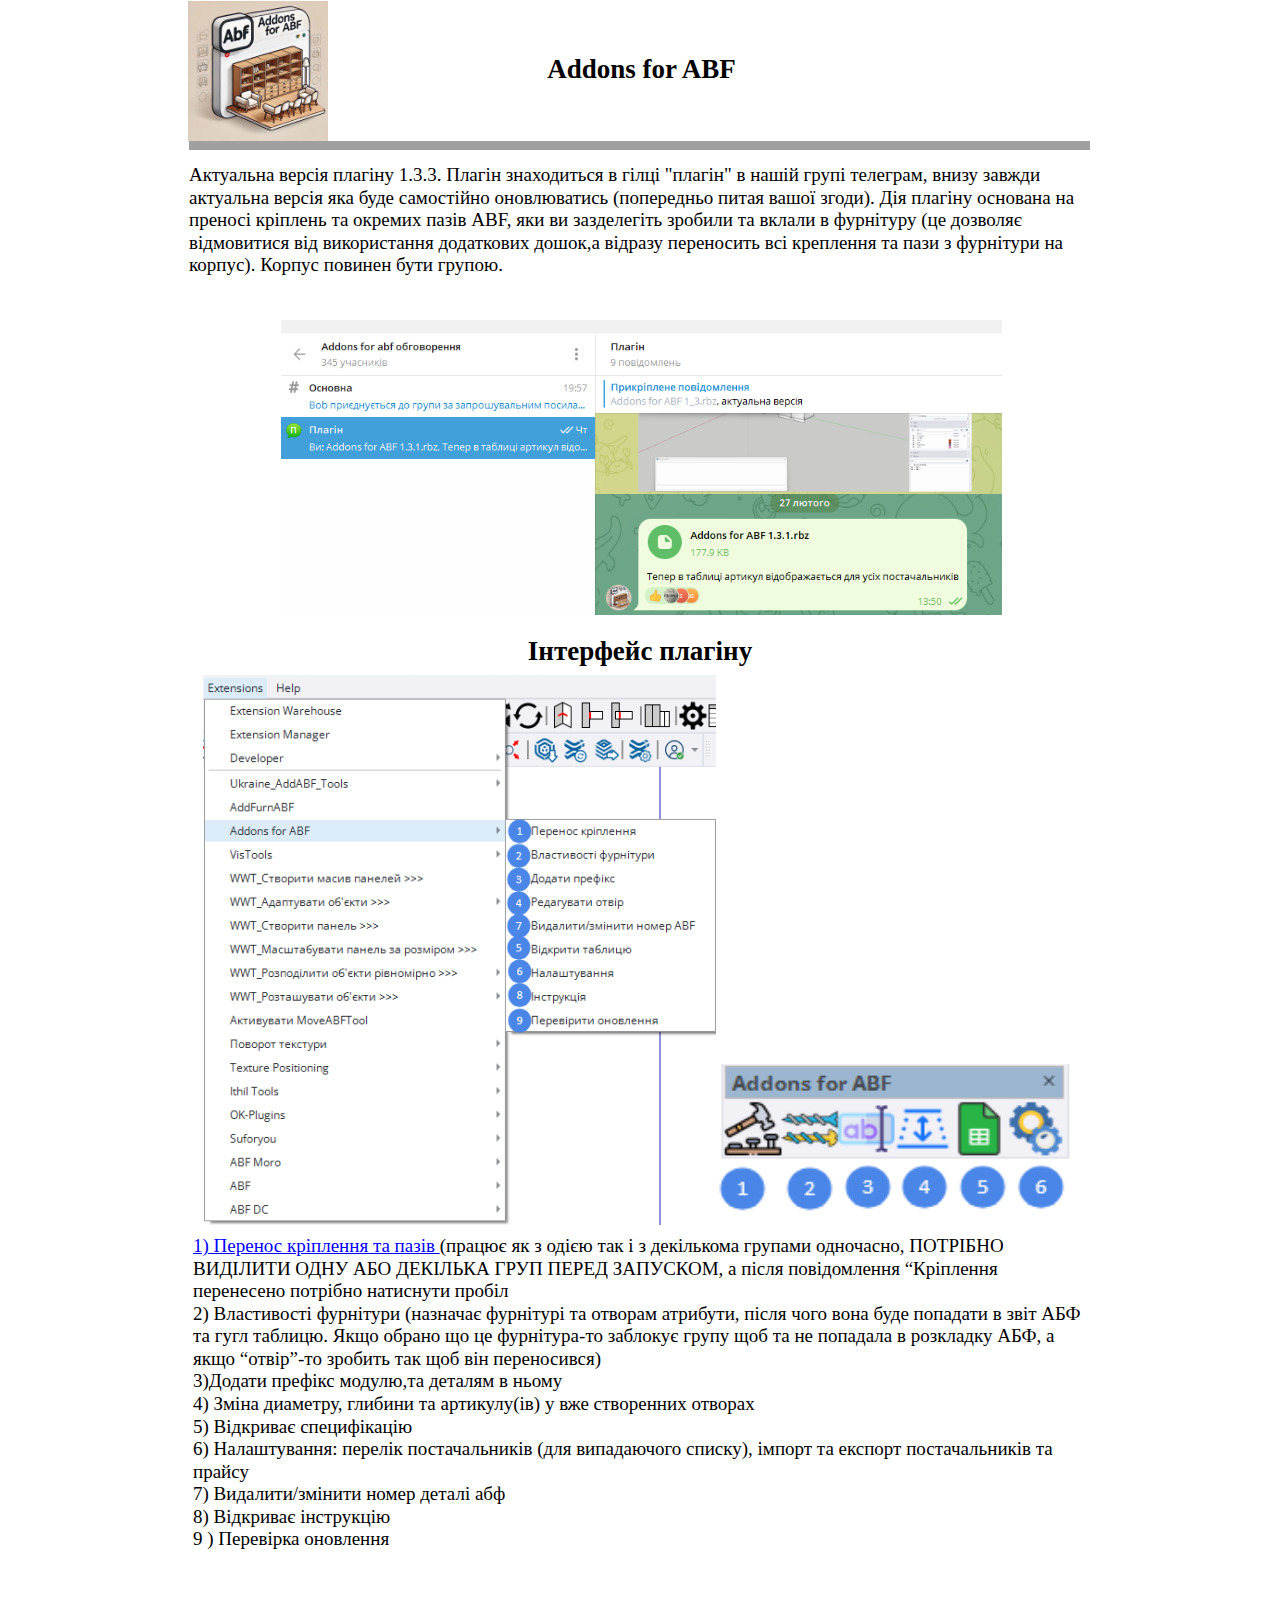
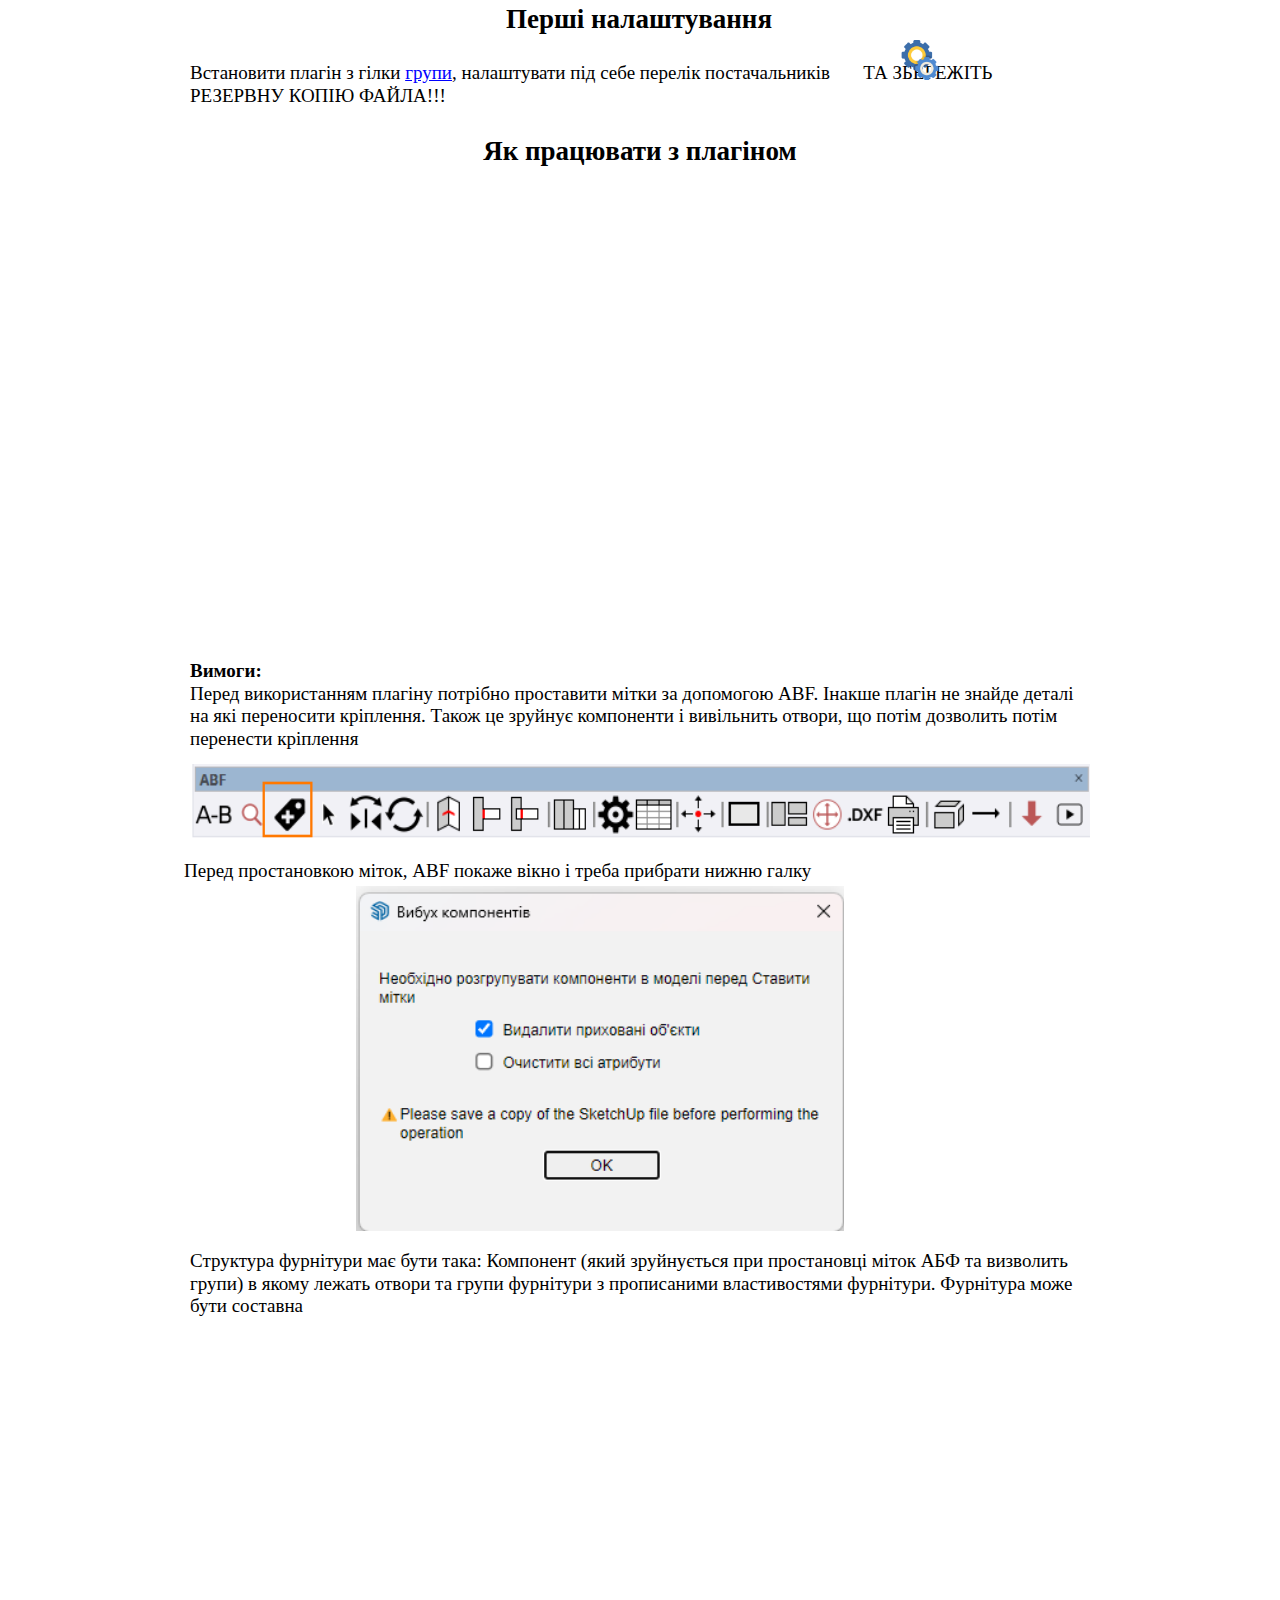
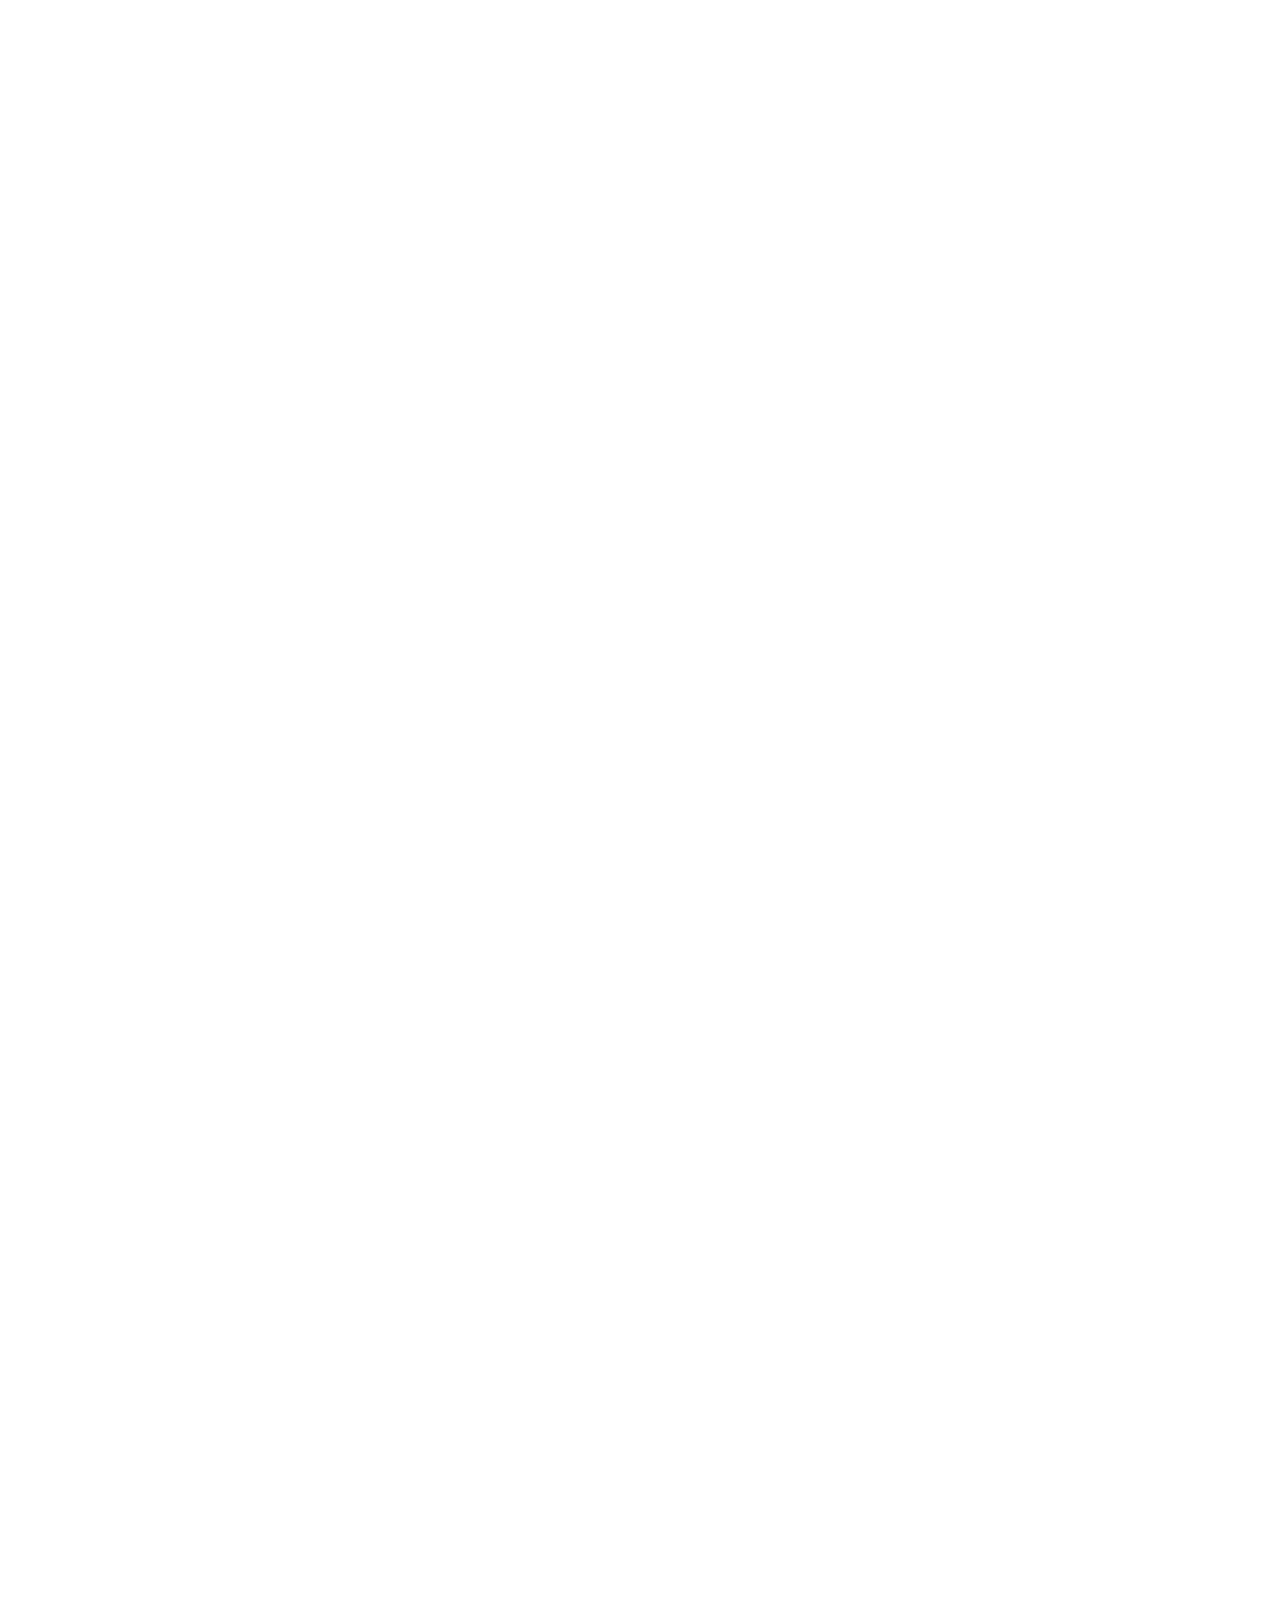
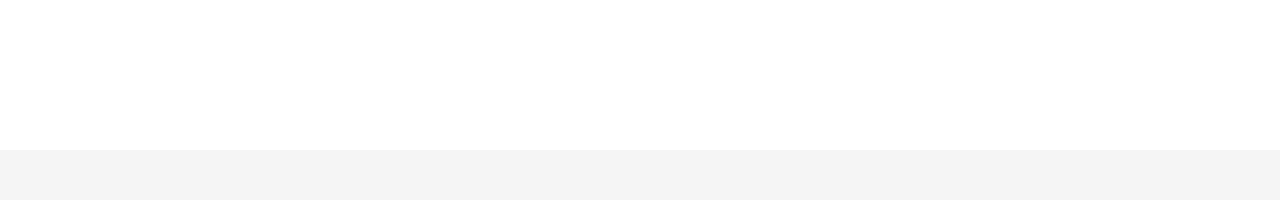
==== commit 3d5ce6fb: "13 51" ====
--- a/index.html
+++ b/index.html
@@ -23,8 +23,8 @@
 <div id="container">
 
 <div id="wb_Text1" style="position:absolute;left:49px;top:164px;width:901px;height:130px;z-index:1;">
-<span style="color:#000000;font-family:'Comic Sans MS';font-size:19px;"> Актуальна версія плагіну 1.3.2. Плагін знаходиться в гілці &quot;плагін&quot; в нашій групі телеграм, внизу завжди актуальна версія яка буде самостійно оновлюватись (попередньо питая вашої згоди). Дія плагіну основана на преносі кріплень та окремих пазів ABF, яки ви зазделегіть зробили та вклали в фурнітуру (це дозволяє відмовитися від використання додаткових дошок,а відразу переносить всі креплення та пази з фурнітури на корпус). Корпус повинен бути групою.</span></div>
-<div id="wb_Text2" style="position:absolute;left:302px;top:53px;width:297px;height:37px;text-align:center;z-index:2;">
+<span style="color:#000000;font-family:'Comic Sans MS';font-size:19px;"> Актуальна версія плагіну 1.3.3. Плагін знаходиться в гілці &quot;плагін&quot; в нашій групі телеграм, внизу завжди актуальна версія яка буде самостійно оновлюватись (попередньо питая вашої згоди). Дія плагіну основана на преносі кріплень та окремих пазів ABF, яки ви зазделегіть зробили та вклали в фурнітуру (це дозволяє відмовитися від використання додаткових дошок,а відразу переносить всі креплення та пази з фурнітури на корпус). Корпус повинен бути групою.</span></div>
+<div id="wb_Text2" style="position:absolute;left:353px;top:53px;width:297px;height:37px;text-align:center;z-index:2;">
 <span style="color:#000000;font-family:'Comic Sans MS';font-size:27px;"><strong>Addons for ABF</strong></span></div>
 <div id="wb_Image1" style="position:absolute;left:141px;top:320px;width:721px;height:295px;z-index:3;">
 <img src="images/1.png" id="Image1" alt="" width="721" height="295"></div>
@@ -39,30 +39,32 @@
 <div id="wb_Image2" style="position:absolute;left:63px;top:675px;width:513px;height:550px;z-index:8;">
 <img src="images/2 copy.png" id="Image2" alt="" width="513" height="538"></div>
 <hr id="Line1" style="position:absolute;left:49px;top:141px;width:901px;z-index:9;">
-<div id="wb_Bookmark1" style="position:absolute;left:479px;top:2324px;width:17px;height:19px;z-index:10;">
+<div id="wb_Bookmark1" style="position:absolute;left:450px;top:1720px;width:20px;height:19px;z-index:10;">
 <div id="Bookmark1" style="visibility:hidden;"></div>
 </div>
-<div id="wb_YouTube1" style="position:absolute;left:80px;top:1780px;width:840px;height:472px;z-index:11;">
+<div id="wb_YouTube1" style="position:absolute;left:77px;top:1772px;width:840px;height:472px;z-index:11;">
 <iframe id="YouTube1" src="https://www.youtube.com/embed/ZSTQMncIMMc?rel=1&amp;autoplay=1&amp;ap=%2526fmt%3D18&amp;autohide=0&amp;fs=1" allowfullscreen></iframe>
 </div>
-<div id="wb_Text6" style="position:absolute;left:48px;top:2276px;width:902px;height:104px;z-index:12;">
+<div id="wb_Text6" style="position:absolute;left:50px;top:2260px;width:902px;height:104px;z-index:12;">
 <span style="color:#000000;font-family:'Comic Sans MS';font-size:19px;"><strong>Вимоги:</strong><br>Перед використанням плагіну потрібно проставити мітки за допомогою ABF. Інакше плагін не знайде деталі на які переносити кріплення. Також це зруйнує компоненти і вивільнить отвори, що потім дозволить потім перенести кріплення</span></div>
-<div id="wb_Image4" style="position:absolute;left:50px;top:2393px;width:900px;height:77px;z-index:13;">
+<div id="wb_Image4" style="position:absolute;left:50px;top:2364px;width:900px;height:77px;z-index:13;">
 <img src="images/5.png" id="Image4" alt="" width="900" height="73"></div>
-<div id="wb_Text7" style="position:absolute;left:44px;top:2470px;width:906px;height:26px;z-index:14;">
+<div id="wb_Text7" style="position:absolute;left:44px;top:2460px;width:906px;height:26px;z-index:14;">
 <span style="color:#000000;font-family:'Comic Sans MS';font-size:19px;">Перед простановкою міток, ABF покаже вікно і треба прибрати нижню галку</span></div>
-<div id="wb_Image5" style="position:absolute;left:204px;top:2500px;width:488px;height:345px;z-index:15;">
+<div id="wb_Image5" style="position:absolute;left:216px;top:2486px;width:488px;height:345px;z-index:15;">
 <img src="images/6.png" id="Image5" alt="" width="488" height="349"></div>
 <div id="wb_Text8" style="position:absolute;left:50px;top:2850px;width:900px;height:78px;z-index:16;">
 <span style="color:#000000;font-family:'Comic Sans MS';font-size:19px;">Структура фурнітури має бути така: Компонент (який зруйнується при простановці міток АБФ та визволить групи) в якому лежать отвори та групи фурнітури з прописаними властивостями фурнітури. Фурнітура може бути составна</span></div>
 <div id="wb_Text9" style="position:absolute;left:50px;top:1662px;width:900px;height:52px;z-index:17;">
-<span style="color:#000000;font-family:'Comic Sans MS';font-size:19px;">Встановити плагін з гілки <a href="https://t.me/c/1618772865/6456/6547">групи</a>, налаштувати під себе перелік постачальників&nbsp;&nbsp; &nbsp;&nbsp;&nbsp; ТА ЗБЕРЕЖІТЬ РЕЗЕРВНУ КОПІЮ ФАЙЛА!!!</span></div>
-<div id="wb_Text10" style="position:absolute;left:50px;top:1615px;width:900px;height:37px;text-align:center;z-index:18;">
+<span style="color:#000000;font-family:'Comic Sans MS';font-size:19px;">Встановити плагін з гілки <a href="javascript:popupwnd('https://t.me/c/1618772865/6456/6547','no','no','no','no','no','no','','','720','480')" target="_self">групи</a>, налаштувати під себе перелік постачальників&nbsp;&nbsp; &nbsp;&nbsp;&nbsp; ТА ЗБЕРЕЖІТЬ РЕЗЕРВНУ КОПІЮ ФАЙЛА!!!</span></div>
+<div id="wb_Text10" style="position:absolute;left:49px;top:1603px;width:900px;height:37px;text-align:center;z-index:18;">
 <span style="color:#000000;font-family:'Comic Sans MS';font-size:27px;"><strong>Перші налаштування</strong></span></div>
-<div id="wb_Image6" style="position:absolute;left:48px;top:1px;width:140px;height:140px;z-index:19;">
+<div id="wb_Image7" style="position:absolute;left:760px;top:1640px;width:40px;height:40px;z-index:19;">
+<img src="images/settings.png" id="Image7" alt="" width="40" height="40"></div>
+<div id="wb_Image6" style="position:absolute;left:48px;top:1px;width:140px;height:140px;z-index:20;">
 <a href="javascript:popupwnd('https://t.me/c/1618772865/6456/6547','no','no','no','no','no','no','','','720','480')" target="_self"><img src="images/plugin_icon.jpg" id="Image6" alt="" width="140" height="140"></a></div>
-<div id="wb_Image7" style="position:absolute;left:760px;top:1640px;width:40px;height:40px;z-index:20;">
-<img src="images/settings.png" id="Image7" alt="" width="40" height="40"></div>
+</div>
+<div id="PageFooter1" style="position:absolute;overflow:hidden;text-align:left;left:0px;top:4950px;width:100%;height:50px;z-index:21;">
 </div>
 </body>
 </html>--- a/index.css
+++ b/index.css
@@ -274,6 +274,21 @@
 {
    text-align: center;
 }
+#wb_Image7
+{
+   vertical-align: top;
+}
+#Image7
+{
+   border: 0px solid #000000;
+   border-radius: 0px;
+   padding: 0;
+   margin: 0;
+   left: 0;
+   top: 0;
+   width: 100%;
+   height: 100%;
+}
 #wb_Image6
 {
    vertical-align: top;
@@ -289,18 +304,10 @@
    width: 100%;
    height: 100%;
 }
-#wb_Image7
-{
-   vertical-align: top;
-}
-#Image7
-{
-   border: 0px solid #000000;
-   border-radius: 0px;
-   padding: 0;
-   margin: 0;
-   left: 0;
-   top: 0;
-   width: 100%;
-   height: 100%;
-}
+#PageFooter1
+{
+   background-color: #F5F5F5;
+   background-image: none;
+   border-radius: 0px;
+   box-sizing: border-box;
+}
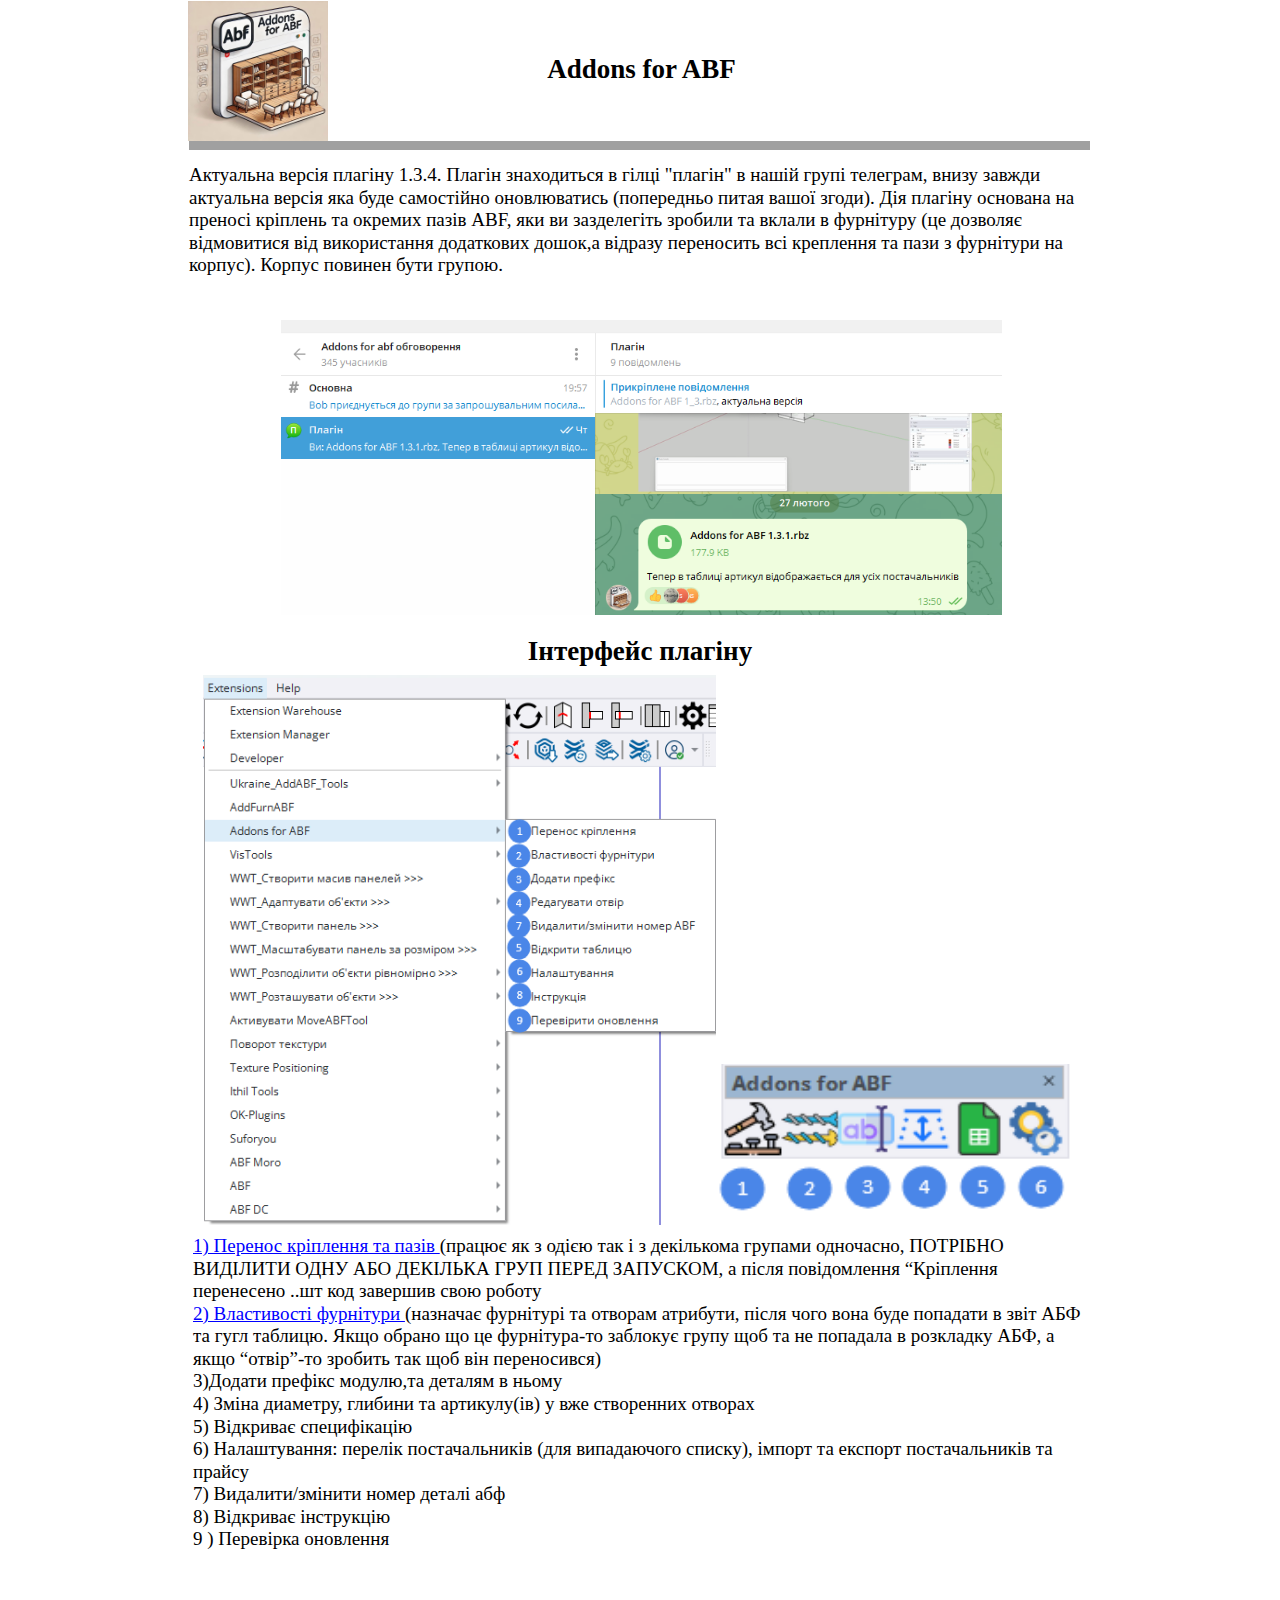
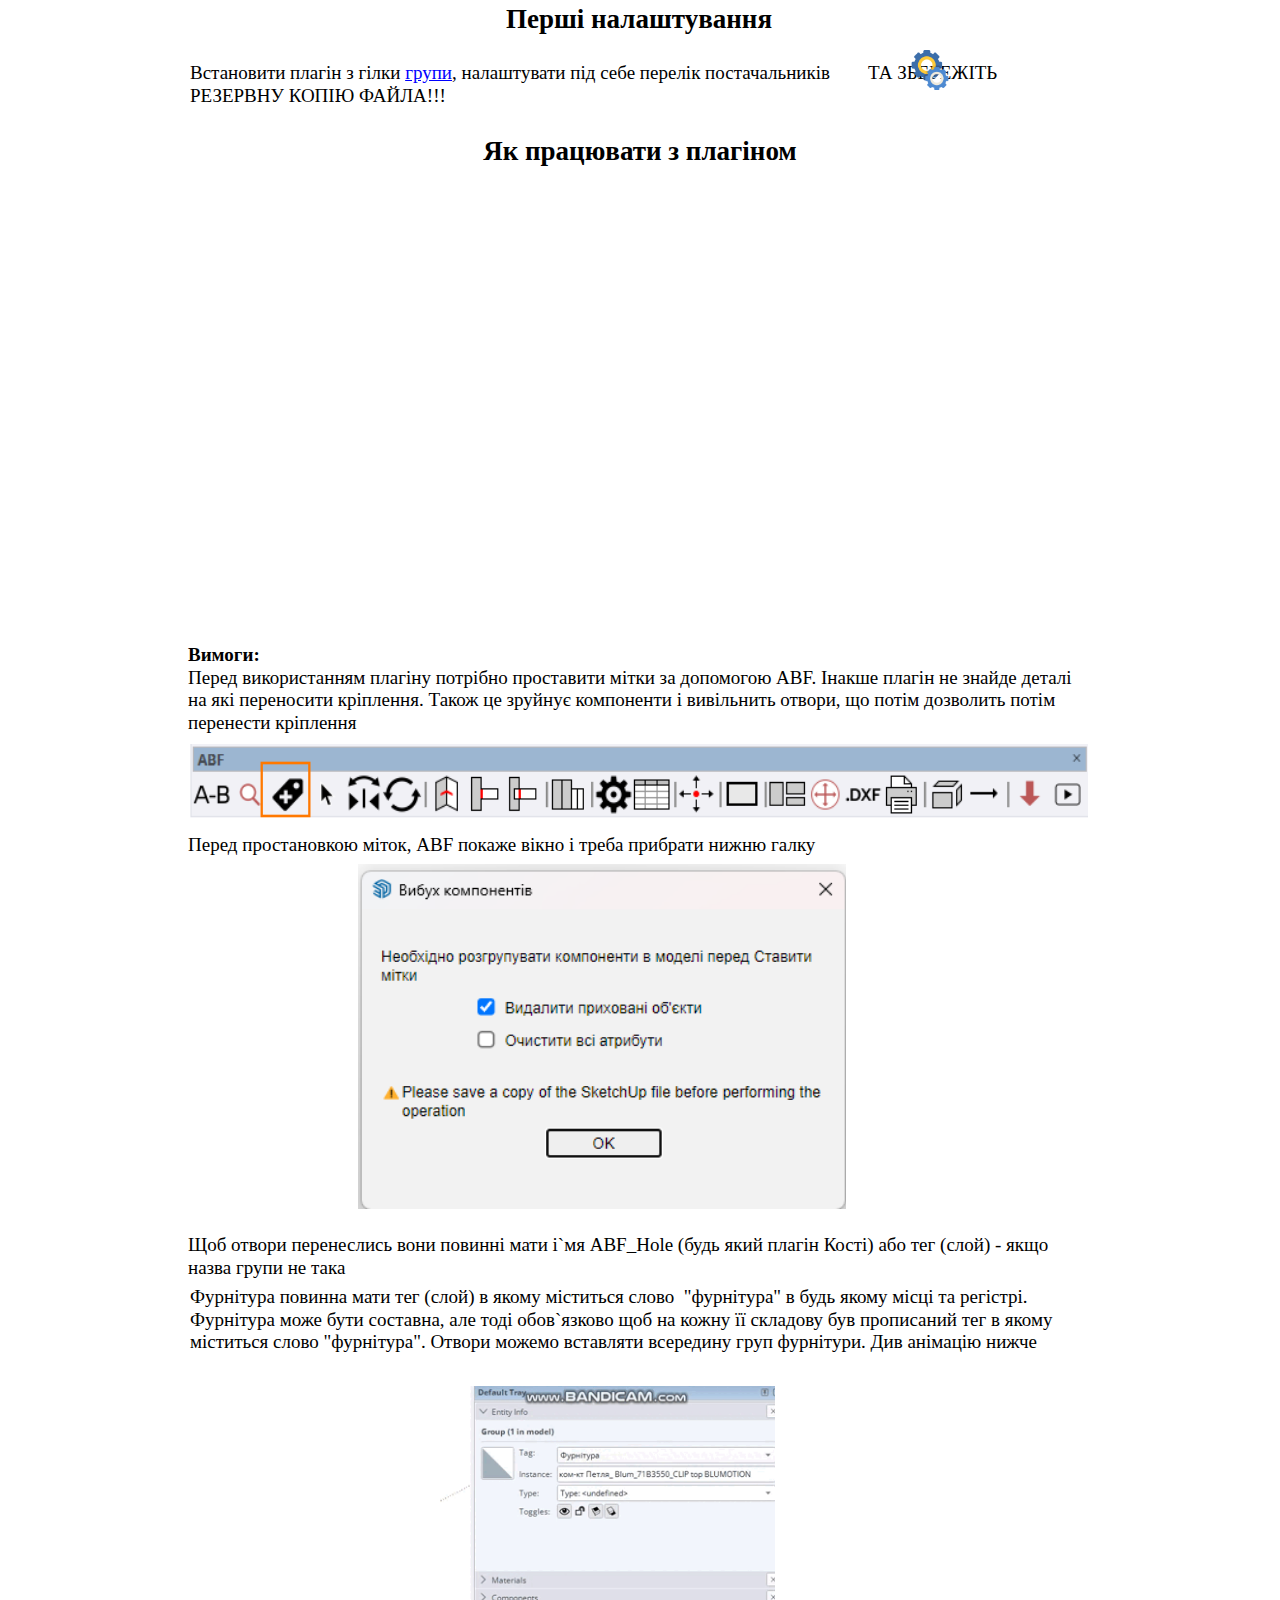
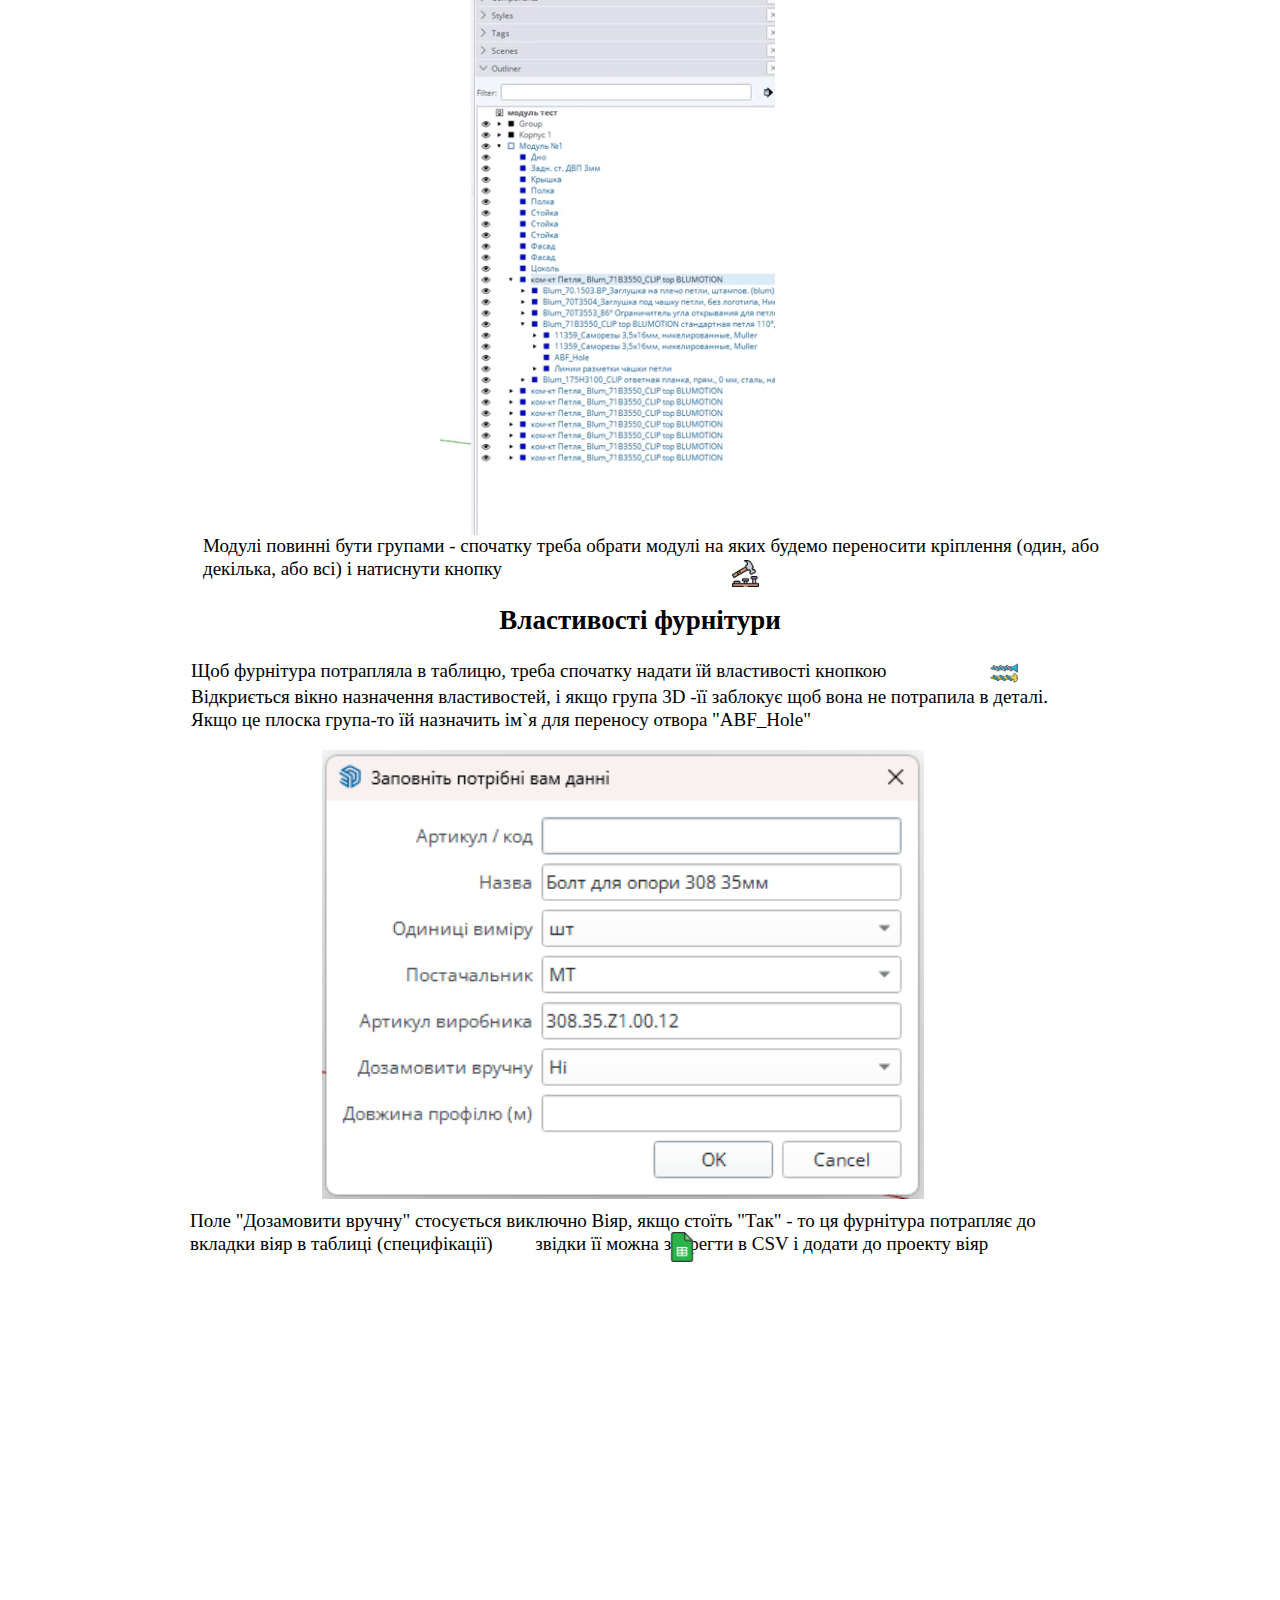
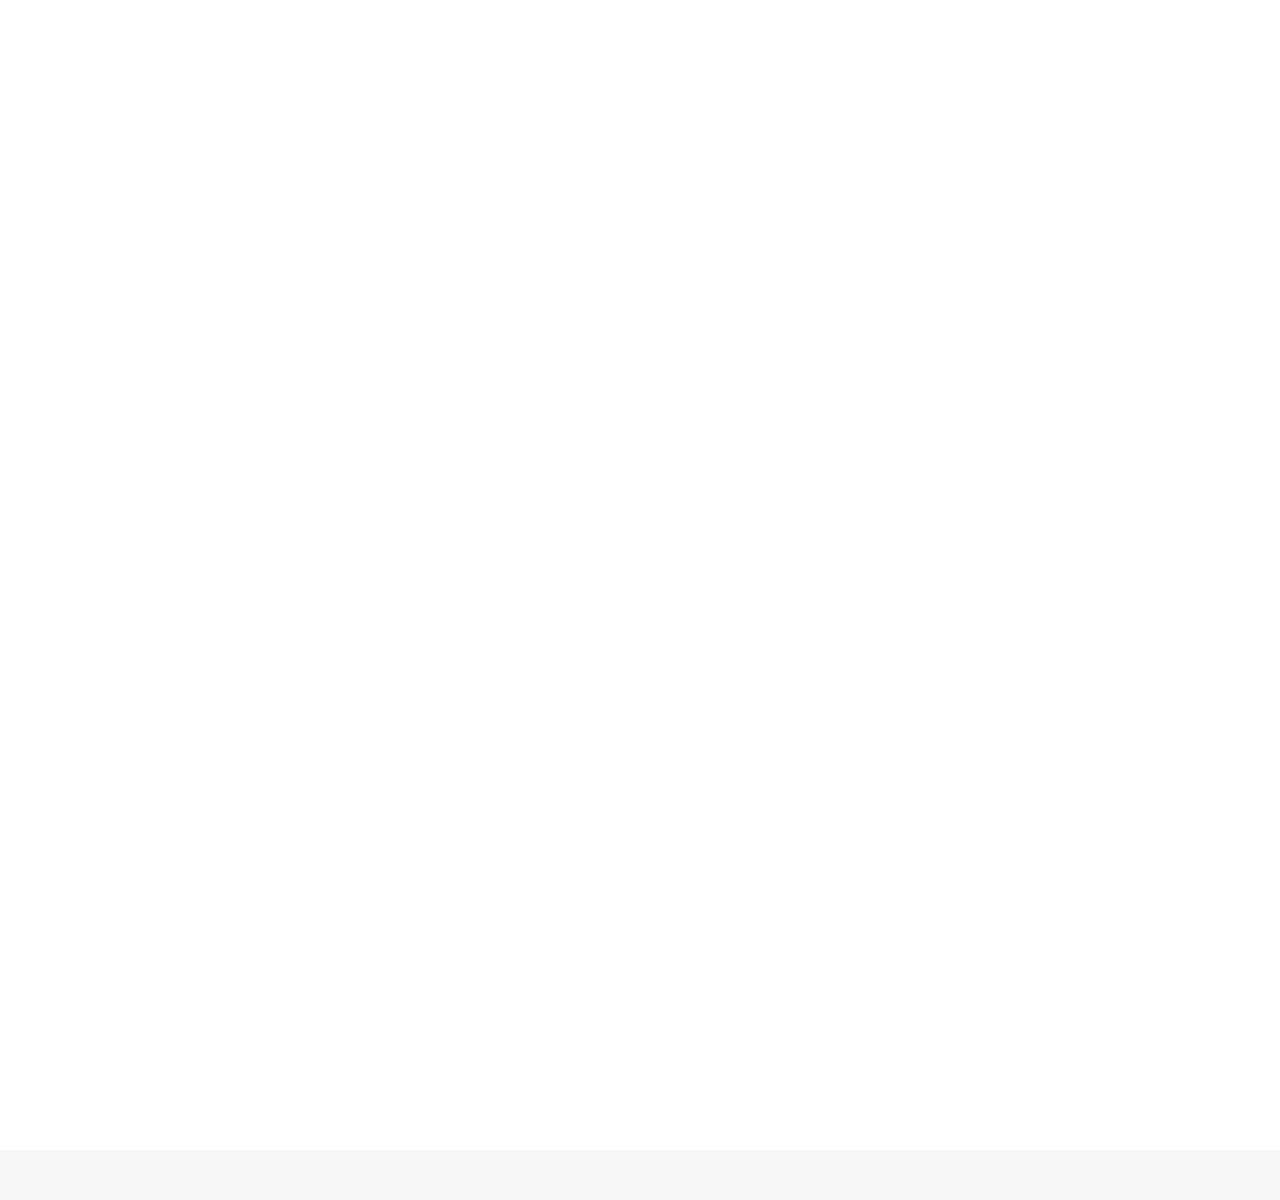
==== commit 9aac0d4d: "1/3/41" ====
--- a/index.html
+++ b/index.html
@@ -1,70 +1,103 @@
-<!doctype html>
-<html lang="uk">
-<head>
-<meta charset="utf-8">
-<title>Untitled Page</title>
-<meta name="generator" content="WYSIWYG Web Builder 17 - https://www.wysiwygwebbuilder.com">
-<link href="Сайт.css" rel="stylesheet">
-<link href="index.css" rel="stylesheet">
-<script src="jquery-3.6.0.min.js"></script>
-<script src="wwb17.min.js"></script>
-<script>
-$(document).ready(function()
-{
-   $("a[href*='#Bookmark1']").click(function(event)
-   {
-      event.preventDefault();
-      $('html, body').stop().animate({ scrollTop: $('#wb_Bookmark1').offset().top }, 600, 'linear');
-   });
-});
-</script>
-</head>
-<body>
-<div id="container">
-
-<div id="wb_Text1" style="position:absolute;left:49px;top:164px;width:901px;height:130px;z-index:1;">
-<span style="color:#000000;font-family:'Comic Sans MS';font-size:19px;"> Актуальна версія плагіну 1.3.3. Плагін знаходиться в гілці &quot;плагін&quot; в нашій групі телеграм, внизу завжди актуальна версія яка буде самостійно оновлюватись (попередньо питая вашої згоди). Дія плагіну основана на преносі кріплень та окремих пазів ABF, яки ви зазделегіть зробили та вклали в фурнітуру (це дозволяє відмовитися від використання додаткових дошок,а відразу переносить всі креплення та пази з фурнітури на корпус). Корпус повинен бути групою.</span></div>
-<div id="wb_Text2" style="position:absolute;left:353px;top:53px;width:297px;height:37px;text-align:center;z-index:2;">
-<span style="color:#000000;font-family:'Comic Sans MS';font-size:27px;"><strong>Addons for ABF</strong></span></div>
-<div id="wb_Image1" style="position:absolute;left:141px;top:320px;width:721px;height:295px;z-index:3;">
-<img src="images/1.png" id="Image1" alt="" width="721" height="295"></div>
-<div id="wb_Text3" style="position:absolute;left:50px;top:635px;width:900px;height:37px;text-align:center;z-index:4;">
-<span style="color:#000000;font-family:'Comic Sans MS';font-size:27px;"><strong>Інтерфейс плагіну</strong></span></div>
-<div id="wb_Text4" style="position:absolute;left:53px;top:1235px;width:897px;height:364px;z-index:5;">
-<span style="color:#000000;font-family:'Comic Sans MS';font-size:19px;"><a href="#Bookmark1">1) Перенос кріплення та пазів </a>(працює як з одією так і з декількома групами одночасно, ПОТРІБНО ВИДІЛИТИ ОДНУ АБО ДЕКІЛЬКА ГРУП ПЕРЕД ЗАПУСКОМ, а після повідомлення “Кріплення перенесено потрібно натиснути пробіл<br>2) Властивості фурнітури (назначає фурнітурі та отворам атрибути, після чого вона буде попадати в звіт АБФ та гугл таблицю. Якщо обрано що це фурнітура-то заблокує групу щоб та не попадала в розкладку АБФ, а якщо “отвір”-то зробить так щоб він переносився)<br>3)Додати префікс модулю,та деталям в ньому<br>4) Зміна диаметру, глибини та артикулу(ів) у вже створенних отворах<br>5) Відкриває специфікацію<br>6) Налаштування: перелік постачальників (для випадаючого списку), імпорт та експорт постачальників та прайсу<br>7) Видалити/змінити номер деталі абф <br>8) Відкриває інструкцію<br>9 ) Перевірка оновлення</span></div>
-<div id="wb_Image3" style="position:absolute;left:576px;top:1064px;width:355px;height:161px;z-index:6;">
-<img src="images/3 copy.png" id="Image3" alt="" width="355" height="171"></div>
-<div id="wb_Text5" style="position:absolute;left:50px;top:1735px;width:900px;height:37px;text-align:center;z-index:7;">
-<span style="color:#000000;font-family:'Comic Sans MS';font-size:27px;"><strong>Як працювати з плагіном</strong></span></div>
-<div id="wb_Image2" style="position:absolute;left:63px;top:675px;width:513px;height:550px;z-index:8;">
-<img src="images/2 copy.png" id="Image2" alt="" width="513" height="538"></div>
-<hr id="Line1" style="position:absolute;left:49px;top:141px;width:901px;z-index:9;">
-<div id="wb_Bookmark1" style="position:absolute;left:450px;top:1720px;width:20px;height:19px;z-index:10;">
-<div id="Bookmark1" style="visibility:hidden;"></div>
-</div>
-<div id="wb_YouTube1" style="position:absolute;left:77px;top:1772px;width:840px;height:472px;z-index:11;">
-<iframe id="YouTube1" src="https://www.youtube.com/embed/ZSTQMncIMMc?rel=1&amp;autoplay=1&amp;ap=%2526fmt%3D18&amp;autohide=0&amp;fs=1" allowfullscreen></iframe>
-</div>
-<div id="wb_Text6" style="position:absolute;left:50px;top:2260px;width:902px;height:104px;z-index:12;">
-<span style="color:#000000;font-family:'Comic Sans MS';font-size:19px;"><strong>Вимоги:</strong><br>Перед використанням плагіну потрібно проставити мітки за допомогою ABF. Інакше плагін не знайде деталі на які переносити кріплення. Також це зруйнує компоненти і вивільнить отвори, що потім дозволить потім перенести кріплення</span></div>
-<div id="wb_Image4" style="position:absolute;left:50px;top:2364px;width:900px;height:77px;z-index:13;">
-<img src="images/5.png" id="Image4" alt="" width="900" height="73"></div>
-<div id="wb_Text7" style="position:absolute;left:44px;top:2460px;width:906px;height:26px;z-index:14;">
-<span style="color:#000000;font-family:'Comic Sans MS';font-size:19px;">Перед простановкою міток, ABF покаже вікно і треба прибрати нижню галку</span></div>
-<div id="wb_Image5" style="position:absolute;left:216px;top:2486px;width:488px;height:345px;z-index:15;">
-<img src="images/6.png" id="Image5" alt="" width="488" height="349"></div>
-<div id="wb_Text8" style="position:absolute;left:50px;top:2850px;width:900px;height:78px;z-index:16;">
-<span style="color:#000000;font-family:'Comic Sans MS';font-size:19px;">Структура фурнітури має бути така: Компонент (який зруйнується при простановці міток АБФ та визволить групи) в якому лежать отвори та групи фурнітури з прописаними властивостями фурнітури. Фурнітура може бути составна</span></div>
-<div id="wb_Text9" style="position:absolute;left:50px;top:1662px;width:900px;height:52px;z-index:17;">
-<span style="color:#000000;font-family:'Comic Sans MS';font-size:19px;">Встановити плагін з гілки <a href="javascript:popupwnd('https://t.me/c/1618772865/6456/6547','no','no','no','no','no','no','','','720','480')" target="_self">групи</a>, налаштувати під себе перелік постачальників&nbsp;&nbsp; &nbsp;&nbsp;&nbsp; ТА ЗБЕРЕЖІТЬ РЕЗЕРВНУ КОПІЮ ФАЙЛА!!!</span></div>
-<div id="wb_Text10" style="position:absolute;left:49px;top:1603px;width:900px;height:37px;text-align:center;z-index:18;">
-<span style="color:#000000;font-family:'Comic Sans MS';font-size:27px;"><strong>Перші налаштування</strong></span></div>
-<div id="wb_Image7" style="position:absolute;left:760px;top:1640px;width:40px;height:40px;z-index:19;">
-<img src="images/settings.png" id="Image7" alt="" width="40" height="40"></div>
-<div id="wb_Image6" style="position:absolute;left:48px;top:1px;width:140px;height:140px;z-index:20;">
-<a href="javascript:popupwnd('https://t.me/c/1618772865/6456/6547','no','no','no','no','no','no','','','720','480')" target="_self"><img src="images/plugin_icon.jpg" id="Image6" alt="" width="140" height="140"></a></div>
-</div>
-<div id="PageFooter1" style="position:absolute;overflow:hidden;text-align:left;left:0px;top:4950px;width:100%;height:50px;z-index:21;">
-</div>
-</body>
+<!doctype html>
+<html lang="uk">
+<head>
+<meta charset="utf-8">
+<title>Untitled Page</title>
+<meta name="generator" content="WYSIWYG Web Builder 17 - https://www.wysiwygwebbuilder.com">
+<link href="Сайт.css" rel="stylesheet">
+<link href="index.css" rel="stylesheet">
+<script src="jquery-3.6.0.min.js"></script>
+<script src="wwb17.min.js"></script>
+<script>
+$(document).ready(function()
+{
+   $("a[href*='#Bookmark1']").click(function(event)
+   {
+      event.preventDefault();
+      $('html, body').stop().animate({ scrollTop: $('#wb_Bookmark1').offset().top }, 600, 'linear');
+   });
+   $("a[href*='#Bookmark2']").click(function(event)
+   {
+      event.preventDefault();
+      $('html, body').stop().animate({ scrollTop: $('#wb_Bookmark2').offset().top }, 600, 'linear');
+   });
+});
+</script>
+</head>
+<body>
+<div id="container">
+
+<div id="wb_Text1" style="position:absolute;left:49px;top:164px;width:901px;height:130px;z-index:1;">
+<span style="color:#000000;font-family:'Comic Sans MS';font-size:19px;"> Актуальна версія плагіну 1.3.4. Плагін знаходиться в гілці &quot;плагін&quot; в нашій групі телеграм, внизу завжди актуальна версія яка буде самостійно оновлюватись (попередньо питая вашої згоди). Дія плагіну основана на преносі кріплень та окремих пазів ABF, яки ви зазделегіть зробили та вклали в фурнітуру (це дозволяє відмовитися від використання додаткових дошок,а відразу переносить всі креплення та пази з фурнітури на корпус). Корпус повинен бути групою.</span></div>
+<div id="wb_Text2" style="position:absolute;left:353px;top:53px;width:297px;height:37px;text-align:center;z-index:2;">
+<span style="color:#000000;font-family:'Comic Sans MS';font-size:27px;"><strong>Addons for ABF</strong></span></div>
+<div id="wb_Image1" style="position:absolute;left:141px;top:320px;width:721px;height:295px;z-index:3;">
+<img src="images/1.png" id="Image1" alt="" width="721" height="295"></div>
+<div id="wb_Text3" style="position:absolute;left:50px;top:635px;width:900px;height:37px;text-align:center;z-index:4;">
+<span style="color:#000000;font-family:'Comic Sans MS';font-size:27px;"><strong>Інтерфейс плагіну</strong></span></div>
+<div id="wb_Text4" style="position:absolute;left:53px;top:1235px;width:897px;height:364px;z-index:5;">
+<span style="color:#000000;font-family:'Comic Sans MS';font-size:19px;"><a href="#Bookmark1">1) Перенос кріплення та пазів </a>(працює як з одією так і з декількома групами одночасно, ПОТРІБНО ВИДІЛИТИ ОДНУ АБО ДЕКІЛЬКА ГРУП ПЕРЕД ЗАПУСКОМ, а після повідомлення “Кріплення перенесено ..шт код завершив свою роботу<br><a href="#Bookmark2">2) Властивості фурнітури </a>(назначає фурнітурі та отворам атрибути, після чого вона буде попадати в звіт АБФ та гугл таблицю. Якщо обрано що це фурнітура-то заблокує групу щоб та не попадала в розкладку АБФ, а якщо “отвір”-то зробить так щоб він переносився)<br>3)Додати префікс модулю,та деталям в ньому<br>4) Зміна диаметру, глибини та артикулу(ів) у вже створенних отворах<br>5) Відкриває специфікацію<br>6) Налаштування: перелік постачальників (для випадаючого списку), імпорт та експорт постачальників та прайсу<br>7) Видалити/змінити номер деталі абф <br>8) Відкриває інструкцію<br>9 ) Перевірка оновлення</span></div>
+<div id="wb_Image3" style="position:absolute;left:576px;top:1064px;width:355px;height:161px;z-index:6;">
+<img src="images/3 copy.png" id="Image3" alt="" width="355" height="171"></div>
+<div id="wb_Text5" style="position:absolute;left:50px;top:1735px;width:900px;height:37px;text-align:center;z-index:7;">
+<span style="color:#000000;font-family:'Comic Sans MS';font-size:27px;"><strong>Як працювати з плагіном</strong></span></div>
+<div id="wb_Image2" style="position:absolute;left:63px;top:675px;width:513px;height:550px;z-index:8;">
+<img src="images/2 copy.png" id="Image2" alt="" width="513" height="538"></div>
+<hr id="Line1" style="position:absolute;left:49px;top:141px;width:901px;z-index:9;">
+<div id="wb_Bookmark1" style="position:absolute;left:450px;top:1720px;width:20px;height:19px;z-index:10;">
+<div id="Bookmark1" style="visibility:hidden;"></div>
+</div>
+<div id="wb_YouTube1" style="position:absolute;left:77px;top:1772px;width:840px;height:472px;z-index:11;">
+<iframe id="YouTube1" src="https://www.youtube.com/embed/WwnHAWK5zMA?rel=1&amp;autoplay=1&amp;ap=%2526fmt%3D18&amp;autohide=0&amp;fs=1" allowfullscreen></iframe>
+</div>
+<div id="wb_Text6" style="position:absolute;left:48px;top:2244px;width:902px;height:104px;z-index:12;">
+<span style="color:#000000;font-family:'Comic Sans MS';font-size:19px;"><strong>Вимоги:</strong><br>Перед використанням плагіну потрібно проставити мітки за допомогою ABF. Інакше плагін не знайде деталі на які переносити кріплення. Також це зруйнує компоненти і вивільнить отвори, що потім дозволить потім перенести кріплення</span></div>
+<div id="wb_Image4" style="position:absolute;left:48px;top:2344px;width:900px;height:77px;z-index:13;">
+<img src="images/5.png" id="Image4" alt="" width="900" height="73"></div>
+<div id="wb_Text7" style="position:absolute;left:48px;top:2434px;width:906px;height:26px;z-index:14;">
+<span style="color:#000000;font-family:'Comic Sans MS';font-size:19px;">Перед простановкою міток, ABF покаже вікно і треба прибрати нижню галку</span></div>
+<div id="wb_Image5" style="position:absolute;left:218px;top:2464px;width:488px;height:345px;z-index:15;">
+<img src="images/6.png" id="Image5" alt="" width="488" height="349"></div>
+<div id="wb_Text8" style="position:absolute;left:63px;top:3735px;width:900px;height:52px;z-index:16;">
+<span style="color:#000000;font-family:'Comic Sans MS';font-size:19px;">Модулі повинні бути групами - спочатку треба обрати модулі на яких будемо переносити кріплення (один, або декілька, або всі) і натиснути кнопку </span></div>
+<div id="wb_Text9" style="position:absolute;left:50px;top:1662px;width:900px;height:52px;z-index:17;">
+<span style="color:#000000;font-family:'Comic Sans MS';font-size:19px;">Встановити плагін з гілки <a href="javascript:popupwnd('https://t.me/c/1618772865/6456/6547','no','no','no','no','no','no','','','720','480')" target="_self">групи</a>, налаштувати під себе перелік постачальників&nbsp;&nbsp; &nbsp;&nbsp;&nbsp;&nbsp; ТА ЗБЕРЕЖІТЬ РЕЗЕРВНУ КОПІЮ ФАЙЛА!!!</span></div>
+<div id="wb_Text10" style="position:absolute;left:49px;top:1603px;width:900px;height:37px;text-align:center;z-index:18;">
+<span style="color:#000000;font-family:'Comic Sans MS';font-size:27px;"><strong>Перші налаштування</strong></span></div>
+<div id="wb_Image7" style="position:absolute;left:770px;top:1650px;width:40px;height:40px;z-index:19;">
+<img src="images/settings.png" id="Image7" alt="" width="40" height="40"></div>
+<div id="wb_Image6" style="position:absolute;left:48px;top:1px;width:140px;height:140px;z-index:20;">
+<a href="javascript:popupwnd('https://t.me/c/1618772865/6456/6547','no','no','no','no','no','no','','','720','480')" target="_self"><img src="images/plugin_icon.jpg" id="Image6" alt="" width="140" height="140"></a></div>
+<div id="wb_Text11" style="position:absolute;left:48px;top:2834px;width:900px;height:52px;z-index:21;">
+<span style="color:#000000;font-family:'Comic Sans MS';font-size:19px;">Щоб отвори перенеслись вони повинні мати і`мя ABF_Hole (будь який плагін Кості) або тег (слой) - якщо назва групи не така</span></div>
+<div id="wb_Image8" style="position:absolute;left:300px;top:2986px;width:335px;height:749px;z-index:22;">
+<img src="images/outliner.gif" id="Image8" alt="" width="335" height="749"></div>
+<div id="wb_Text12" style="position:absolute;left:50px;top:2886px;width:900px;height:104px;z-index:23;">
+<span style="color:#000000;font-family:'Comic Sans MS';font-size:19px;">Фурнітура повинна мати тег (слой) в якому міститься слово&nbsp; &quot;фурнітура&quot; в будь якому місці та регістрі. Фурнітура може бути составна, але тоді обов`язково щоб на кожну її складову був прописаний тег в якому міститься слово &quot;фурнітура&quot;. Отвори можемо вставляти всередину груп фурнітури. Див анімацію нижче</span></div>
+<div id="wb_Image9" style="position:absolute;left:592px;top:3760px;width:27px;height:27px;z-index:24;">
+<img src="images/attachment_move.png" id="Image9" alt="" width="27" height="27"></div>
+<div id="wb_Bookmark2" style="position:absolute;left:475px;top:3787px;width:17px;height:17px;z-index:25;">
+<div id="Bookmark2" style="visibility:hidden;"></div>
+</div>
+<div id="wb_Text13" style="position:absolute;left:51px;top:3860px;width:900px;height:26px;z-index:26;">
+<span style="color:#000000;font-family:'Comic Sans MS';font-size:19px;">Щоб фурнітура потрапляла в таблицю, треба спочатку надати їй властивості кнопкою </span></div>
+<div id="wb_Text14" style="position:absolute;left:50px;top:3804px;width:900px;height:37px;text-align:center;z-index:27;">
+<span style="color:#000000;font-family:'Comic Sans MS';font-size:27px;"><strong>Властивості фурнітури</strong></span></div>
+<div id="wb_Image10" style="position:absolute;left:850px;top:3859px;width:28px;height:28px;z-index:28;">
+<img src="images/furniture_properties.png" id="Image10" alt="" width="28" height="28"></div>
+<div id="wb_Text15" style="position:absolute;left:51px;top:3886px;width:900px;height:52px;z-index:29;">
+<span style="color:#000000;font-family:'Comic Sans MS';font-size:19px;">Відкриється вікно назначення властивостей, і якщо група 3D -її заблокує щоб вона не потрапила в деталі. Якщо це плоска група-то їй назначить ім`я для переносу отвора &quot;ABF_Hole&quot;</span></div>
+<div id="wb_Image11" style="position:absolute;left:182px;top:3950px;width:602px;height:449px;z-index:30;">
+<img src="images/назначити властивості.png" id="Image11" alt="" width="602" height="450"></div>
+<div id="wb_Text16" style="position:absolute;left:50px;top:4410px;width:900px;height:78px;z-index:31;">
+<span style="color:#000000;font-family:'Comic Sans MS';font-size:19px;">Поле &quot;Дозамовити вручну&quot; стосується виключно Віяр, якщо стоїть &quot;Так&quot; - то ця фурнітура потрапляє до вкладки віяр в таблиці (специфікації)&nbsp;&nbsp; &nbsp;&nbsp; &nbsp;&nbsp; звідки її можна зберегти в CSV і додати до проекту віяр</span></div>
+<div id="wb_Image12" style="position:absolute;left:527px;top:4432px;width:30px;height:30px;z-index:32;">
+<img src="images/Open_sheet.png" id="Image12" alt="" width="30" height="30"></div>
+<div id="wb_YouTube2" style="position:absolute;left:80px;top:4500px;width:840px;height:472px;z-index:33;">
+<iframe id="YouTube2" src="https://www.youtube.com/embed/XoFlDdiW6dc?rel=1&amp;autoplay=1&amp;ap=%2526fmt%3D18&amp;autohide=0&amp;fs=1" allowfullscreen></iframe>
+</div>
+</div>
+<div id="PageFooter1" style="position:absolute;overflow:hidden;text-align:left;left:0px;top:5950px;width:100%;height:50px;z-index:34;">
+</div>
+</body>
 </html>--- a/index.css
+++ b/index.css
@@ -304,6 +304,173 @@
    width: 100%;
    height: 100%;
 }
+#wb_Text11 
+{
+   background-color: transparent;
+   background-image: none;
+   border: 0px solid #000000;
+   border-radius: 0px;
+   padding: 0;
+   margin: 0;
+   text-align: left;
+}
+#wb_Text11 div
+{
+   text-align: left;
+}
+#wb_Image8
+{
+   vertical-align: top;
+}
+#Image8
+{
+   border: 0px solid #000000;
+   border-radius: 0px;
+   padding: 0;
+   margin: 0;
+   left: 0;
+   top: 0;
+   width: 100%;
+   height: 100%;
+}
+#wb_Text12 
+{
+   background-color: transparent;
+   background-image: none;
+   border: 0px solid #000000;
+   border-radius: 0px;
+   padding: 0;
+   margin: 0;
+   text-align: left;
+}
+#wb_Text12 div
+{
+   text-align: left;
+}
+#wb_Image9
+{
+   vertical-align: top;
+}
+#Image9
+{
+   border: 0px solid #000000;
+   border-radius: 0px;
+   padding: 0;
+   margin: 0;
+   left: 0;
+   top: 0;
+   width: 100%;
+   height: 100%;
+}
+#wb_Text13 
+{
+   background-color: transparent;
+   background-image: none;
+   border: 0px solid #000000;
+   border-radius: 0px;
+   padding: 0;
+   margin: 0;
+   text-align: left;
+}
+#wb_Text13 div
+{
+   text-align: left;
+}
+#wb_Text14 
+{
+   background-color: transparent;
+   background-image: none;
+   border: 0px solid #000000;
+   border-radius: 0px;
+   padding: 0;
+   margin: 0;
+   text-align: center;
+}
+#wb_Text14 div
+{
+   text-align: center;
+}
+#wb_Image10
+{
+   vertical-align: top;
+}
+#Image10
+{
+   border: 0px solid #000000;
+   border-radius: 0px;
+   padding: 0;
+   margin: 0;
+   left: 0;
+   top: 0;
+   width: 100%;
+   height: 100%;
+}
+#wb_Text15 
+{
+   background-color: transparent;
+   background-image: none;
+   border: 0px solid #000000;
+   border-radius: 0px;
+   padding: 0;
+   margin: 0;
+   text-align: left;
+}
+#wb_Text15 div
+{
+   text-align: left;
+}
+#wb_Image11
+{
+   vertical-align: top;
+}
+#Image11
+{
+   border: 0px solid #000000;
+   border-radius: 0px;
+   padding: 0;
+   margin: 0;
+   left: 0;
+   top: 0;
+   width: 100%;
+   height: 100%;
+}
+#wb_Text16 
+{
+   background-color: transparent;
+   background-image: none;
+   border: 0px solid #000000;
+   border-radius: 0px;
+   padding: 0;
+   margin: 0;
+   text-align: left;
+}
+#wb_Text16 div
+{
+   text-align: left;
+}
+#wb_Image12
+{
+   vertical-align: top;
+}
+#Image12
+{
+   border: 0px solid #000000;
+   border-radius: 0px;
+   padding: 0;
+   margin: 0;
+   left: 0;
+   top: 0;
+   width: 100%;
+   height: 100%;
+}
+#YouTube2
+{
+   left: 0;
+   top: 0;
+   width: 100%;
+   height: 100%;
+   border-width: 0;
+}
 #PageFooter1
 {
    background-color: #F5F5F5;
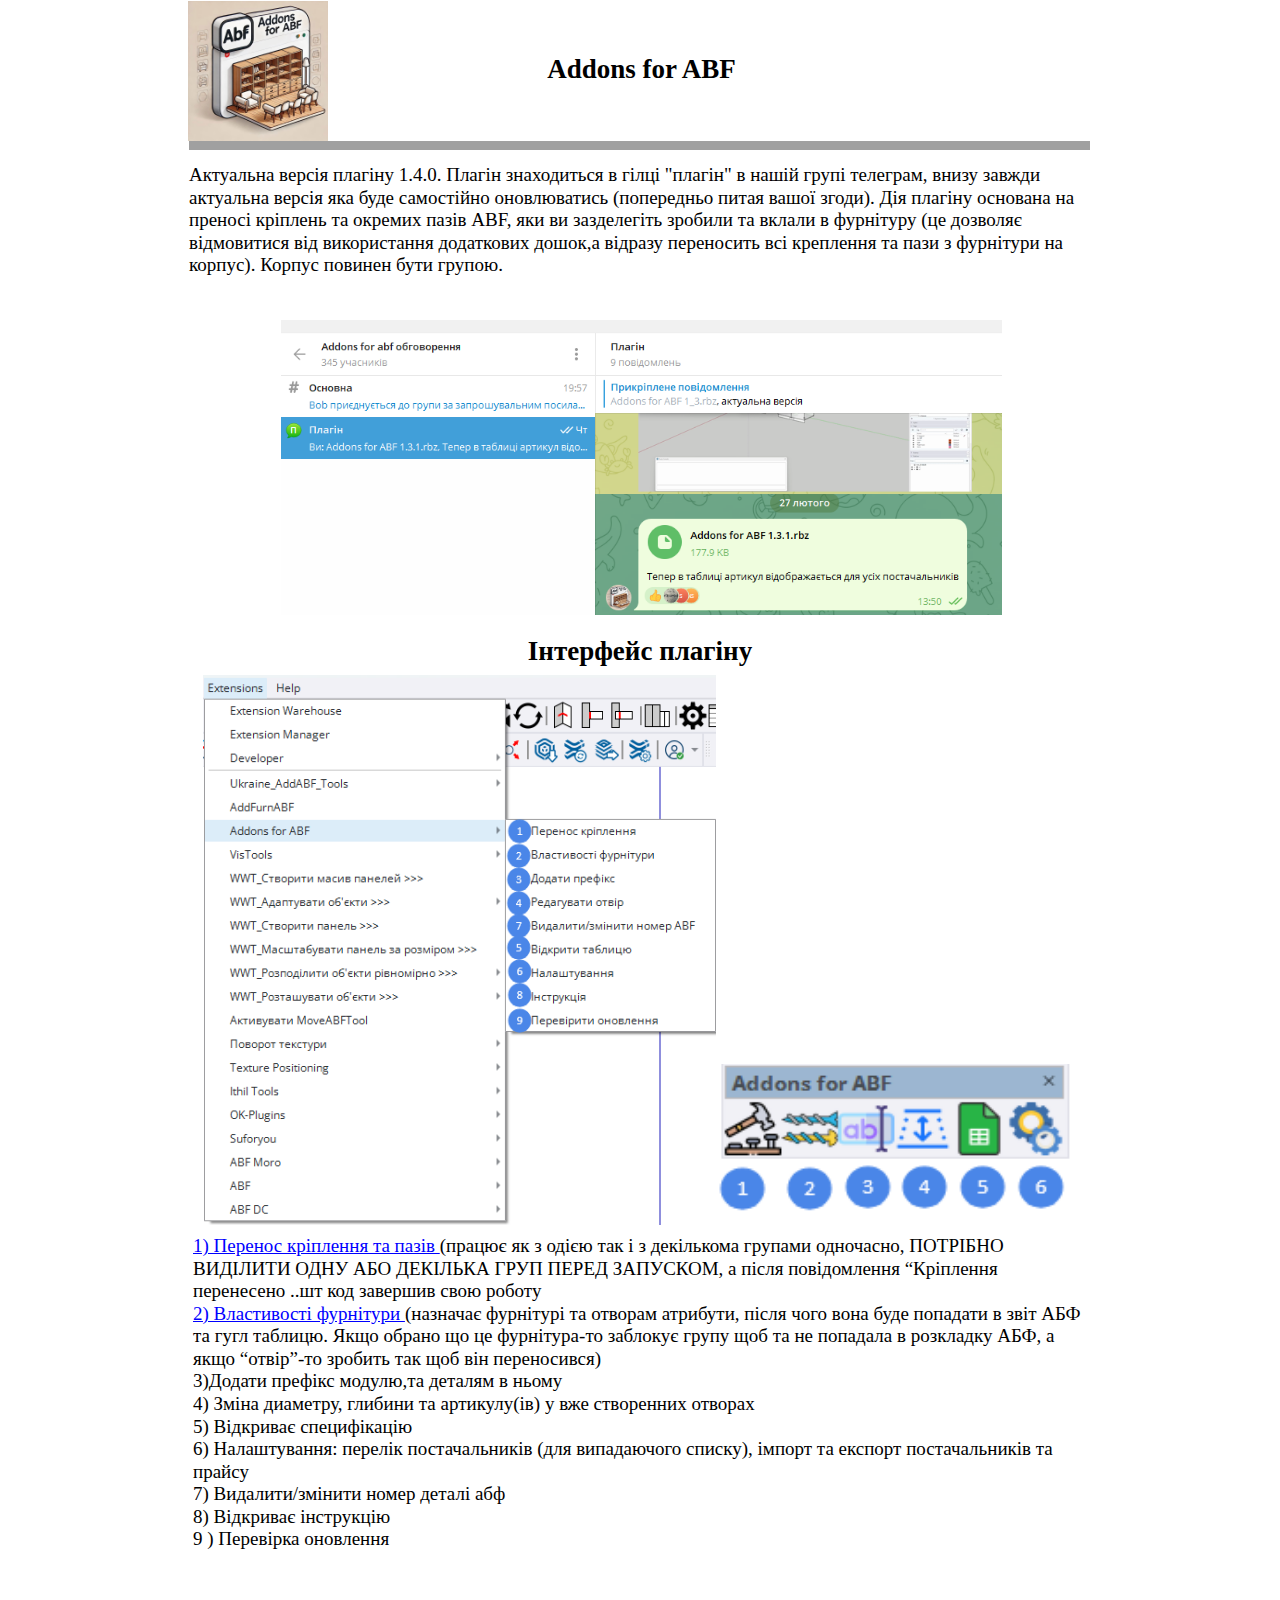
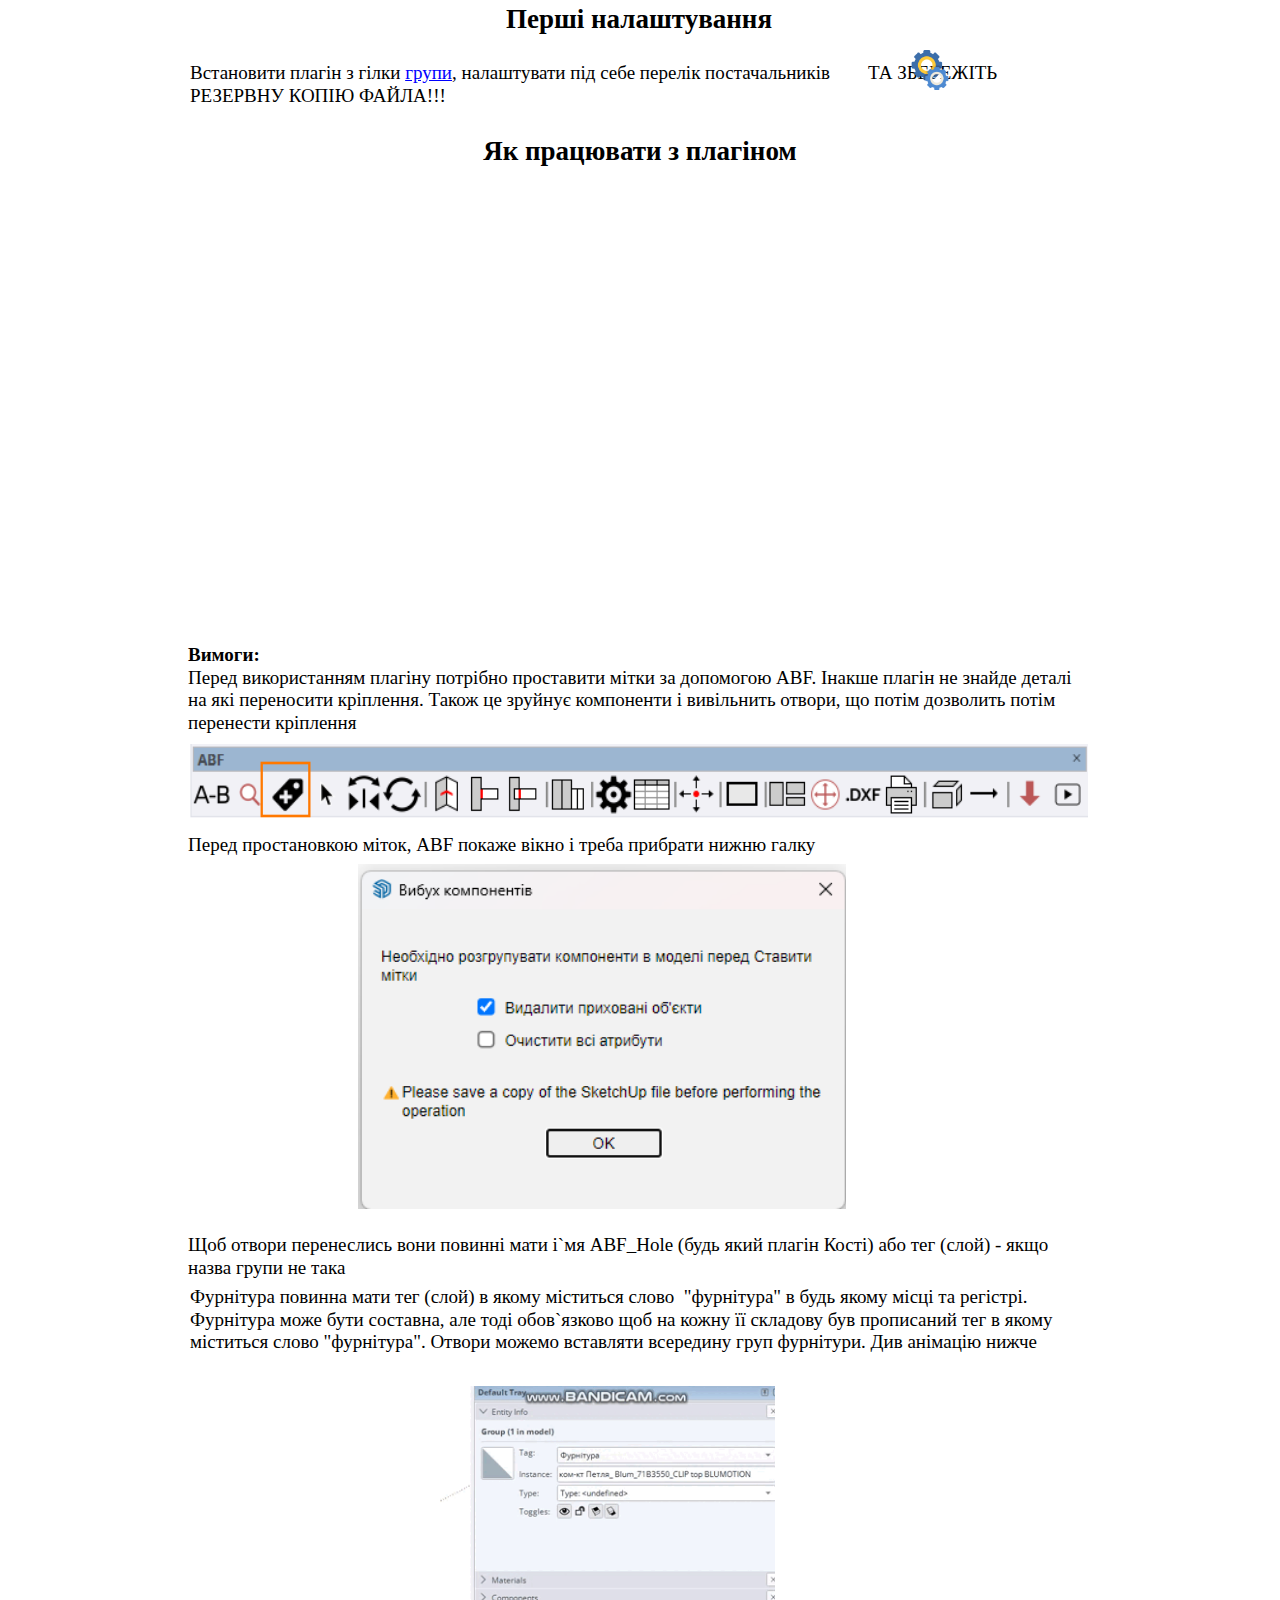
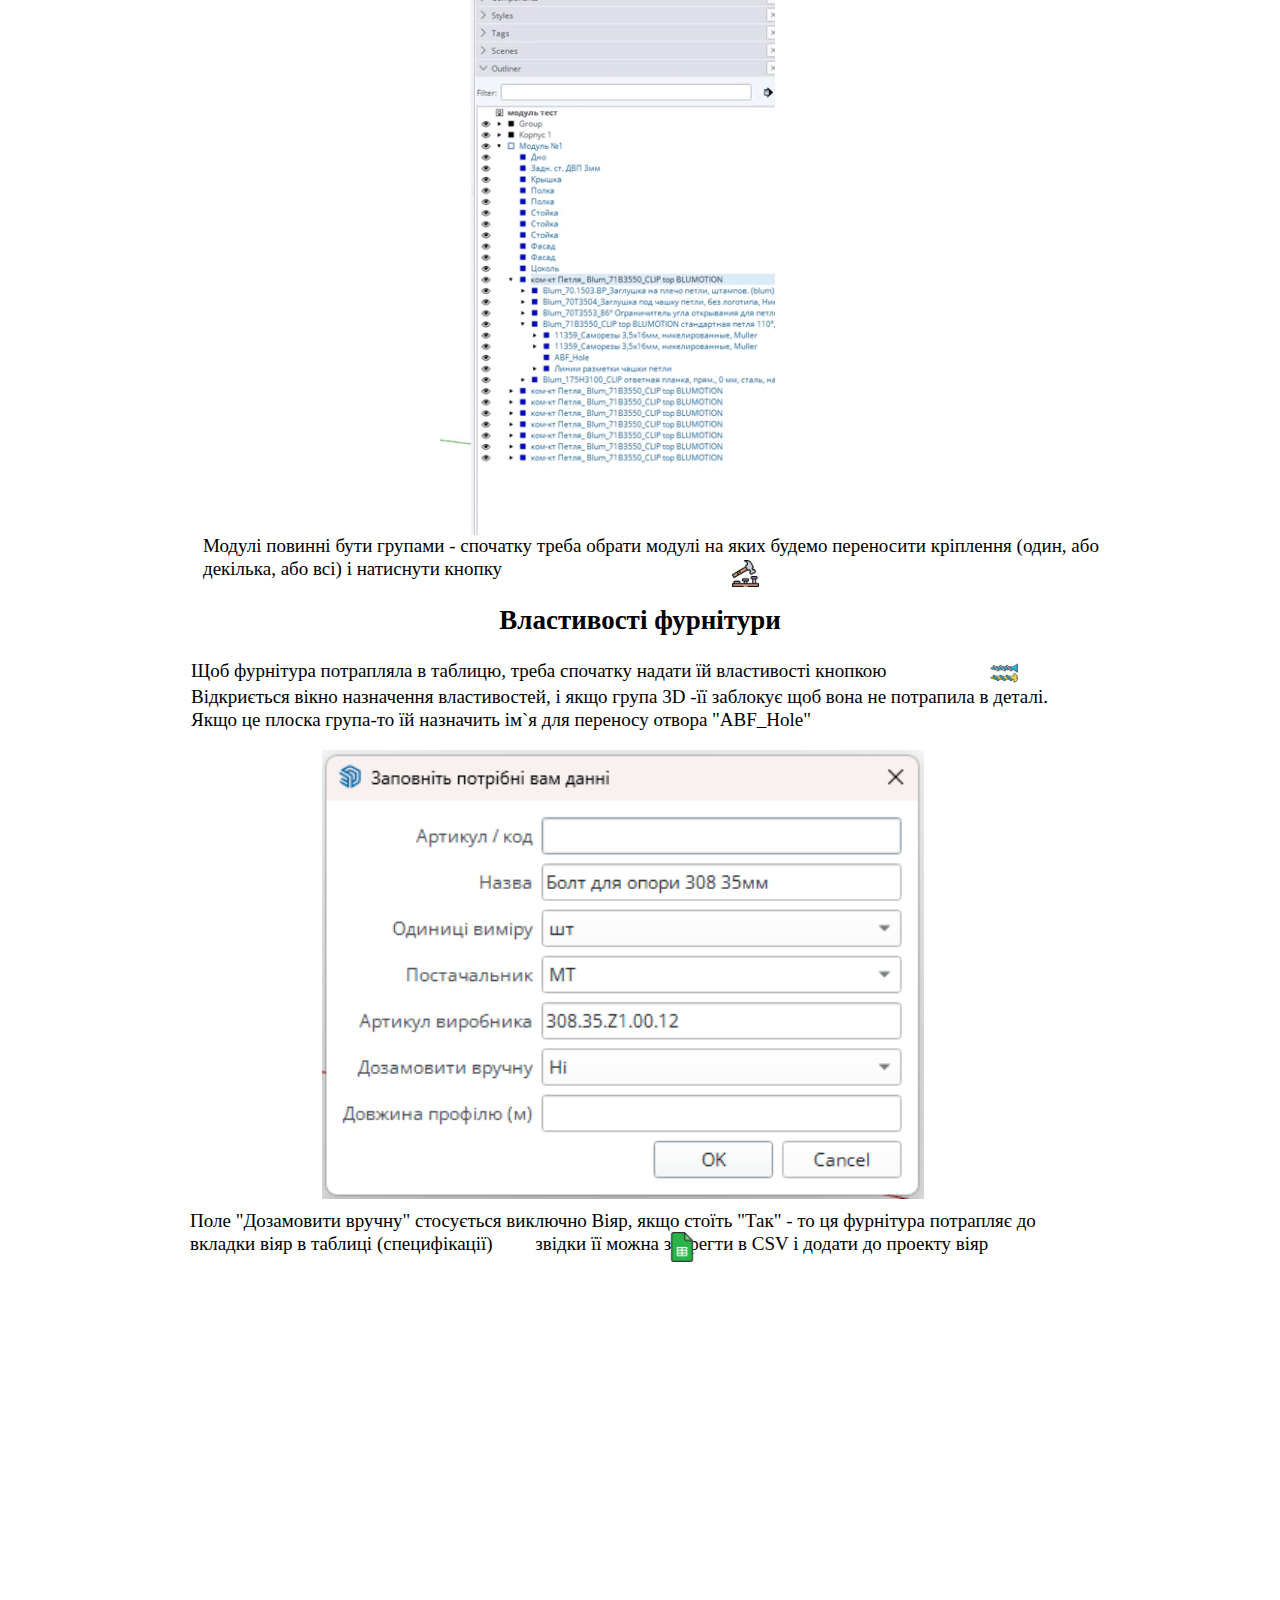
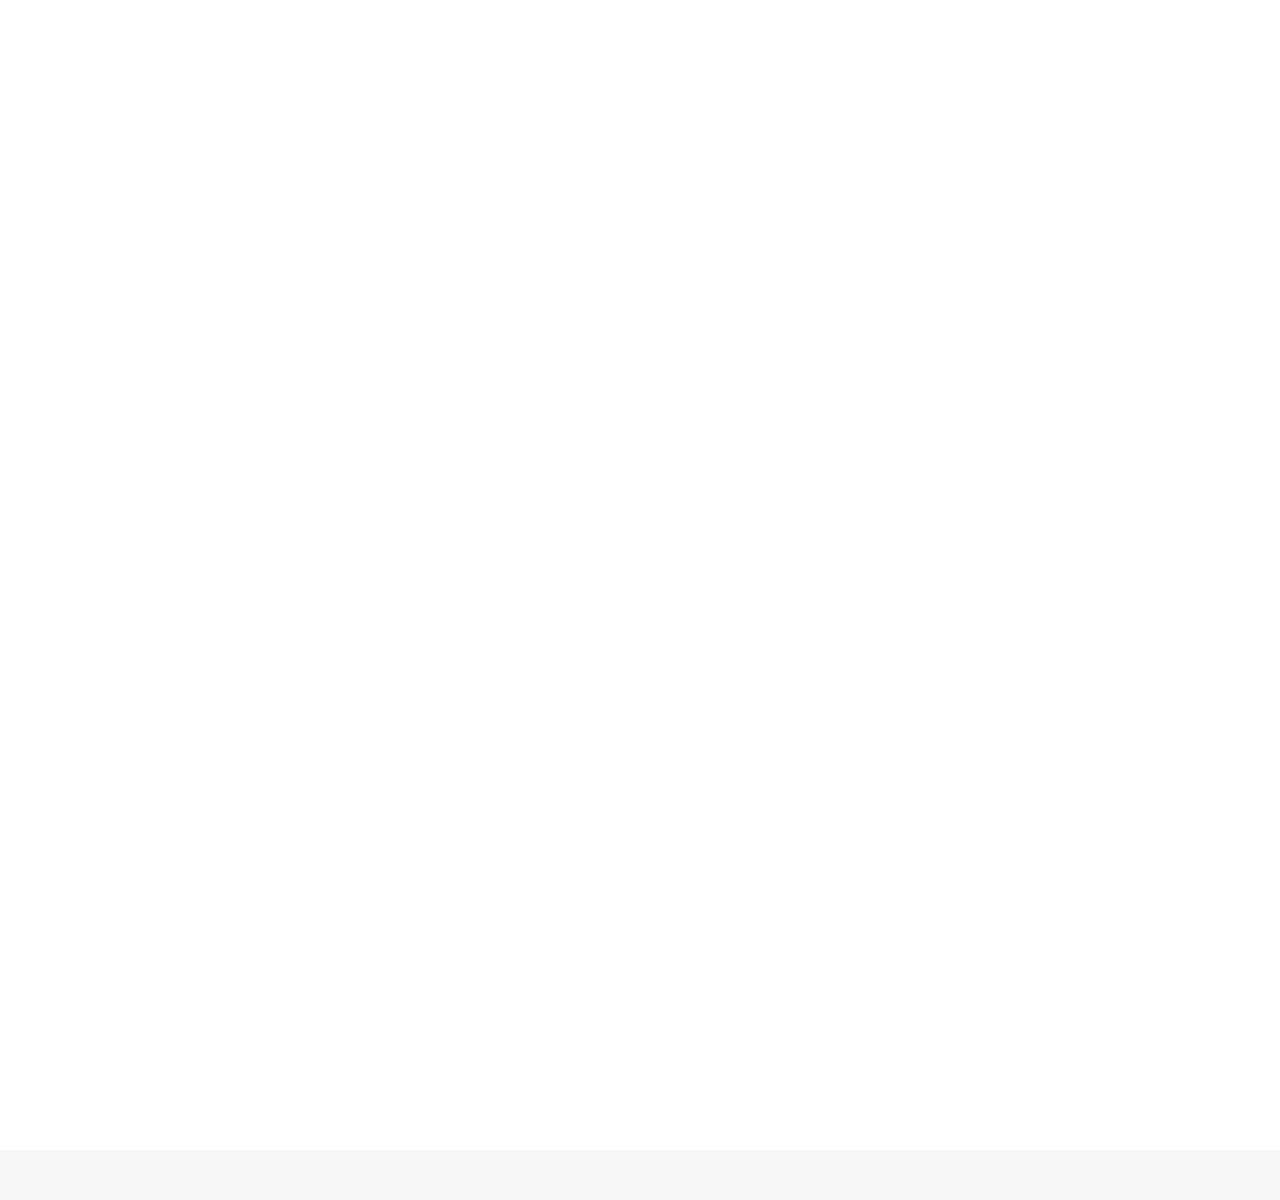
==== commit cf168780: "33" ====
--- a/index.html
+++ b/index.html
@@ -28,7 +28,7 @@
 <div id="container">
 
 <div id="wb_Text1" style="position:absolute;left:49px;top:164px;width:901px;height:130px;z-index:1;">
-<span style="color:#000000;font-family:'Comic Sans MS';font-size:19px;"> Актуальна версія плагіну 1.3.4. Плагін знаходиться в гілці &quot;плагін&quot; в нашій групі телеграм, внизу завжди актуальна версія яка буде самостійно оновлюватись (попередньо питая вашої згоди). Дія плагіну основана на преносі кріплень та окремих пазів ABF, яки ви зазделегіть зробили та вклали в фурнітуру (це дозволяє відмовитися від використання додаткових дошок,а відразу переносить всі креплення та пази з фурнітури на корпус). Корпус повинен бути групою.</span></div>
+<span style="color:#000000;font-family:'Comic Sans MS';font-size:19px;"> Актуальна версія плагіну 1.4.0. Плагін знаходиться в гілці &quot;плагін&quot; в нашій групі телеграм, внизу завжди актуальна версія яка буде самостійно оновлюватись (попередньо питая вашої згоди). Дія плагіну основана на преносі кріплень та окремих пазів ABF, яки ви зазделегіть зробили та вклали в фурнітуру (це дозволяє відмовитися від використання додаткових дошок,а відразу переносить всі креплення та пази з фурнітури на корпус). Корпус повинен бути групою.</span></div>
 <div id="wb_Text2" style="position:absolute;left:353px;top:53px;width:297px;height:37px;text-align:center;z-index:2;">
 <span style="color:#000000;font-family:'Comic Sans MS';font-size:27px;"><strong>Addons for ABF</strong></span></div>
 <div id="wb_Image1" style="position:absolute;left:141px;top:320px;width:721px;height:295px;z-index:3;">
--- a/Сайт.css
+++ b/Сайт.css
@@ -0,0 +1,82 @@
+h1, .h1
+{
+   font-family: Arial;
+   font-weight: bold;
+   font-size: 32px;
+   text-decoration: none;
+   color: #000000;
+   background-color: transparent;
+   margin: 0 0 0 0;
+   padding: 0 0 0 0;
+   display: inline-block;
+}
+h2, .h2
+{
+   font-family: Arial;
+   font-weight: bold;
+   font-size: 27px;
+   text-decoration: none;
+   color: #000000;
+   background-color: transparent;
+   margin: 0 0 0 0;
+   padding: 0 0 0 0;
+   display: inline-block;
+}
+h3, .h3
+{
+   font-family: Arial;
+   font-weight: bold;
+   font-size: 24px;
+   text-decoration: none;
+   color: #000000;
+   background-color: transparent;
+   margin: 0 0 0 0;
+   padding: 0 0 0 0;
+   display: inline-block;
+}
+h4, .h4
+{
+   font-family: Arial;
+   font-weight: bold;
+   font-size: 21px;
+   font-style: italic;
+   text-decoration: none;
+   color: #000000;
+   background-color: transparent;
+   margin: 0 0 0 0;
+   padding: 0 0 0 0;
+   display: inline-block;
+}
+h5, .h5
+{
+   font-family: Arial;
+   font-weight: bold;
+   font-size: 19px;
+   text-decoration: none;
+   color: #000000;
+   background-color: transparent;
+   margin: 0 0 0 0;
+   padding: 0 0 0 0;
+   display: inline-block;
+}
+h6, .h6
+{
+   font-family: Arial;
+   font-weight: bold;
+   font-size: 16px;
+   text-decoration: none;
+   color: #000000;
+   background-color: transparent;
+   margin: 0 0 0 0;
+   padding: 0 0 0 0;
+   display: inline-block;
+}
+.CustomStyle
+{
+   font-family: "Courier New";
+   font-weight: bold;
+   font-size: 16px;
+   text-decoration: none;
+   color: #2E74B5;
+   background-color: transparent;
+}
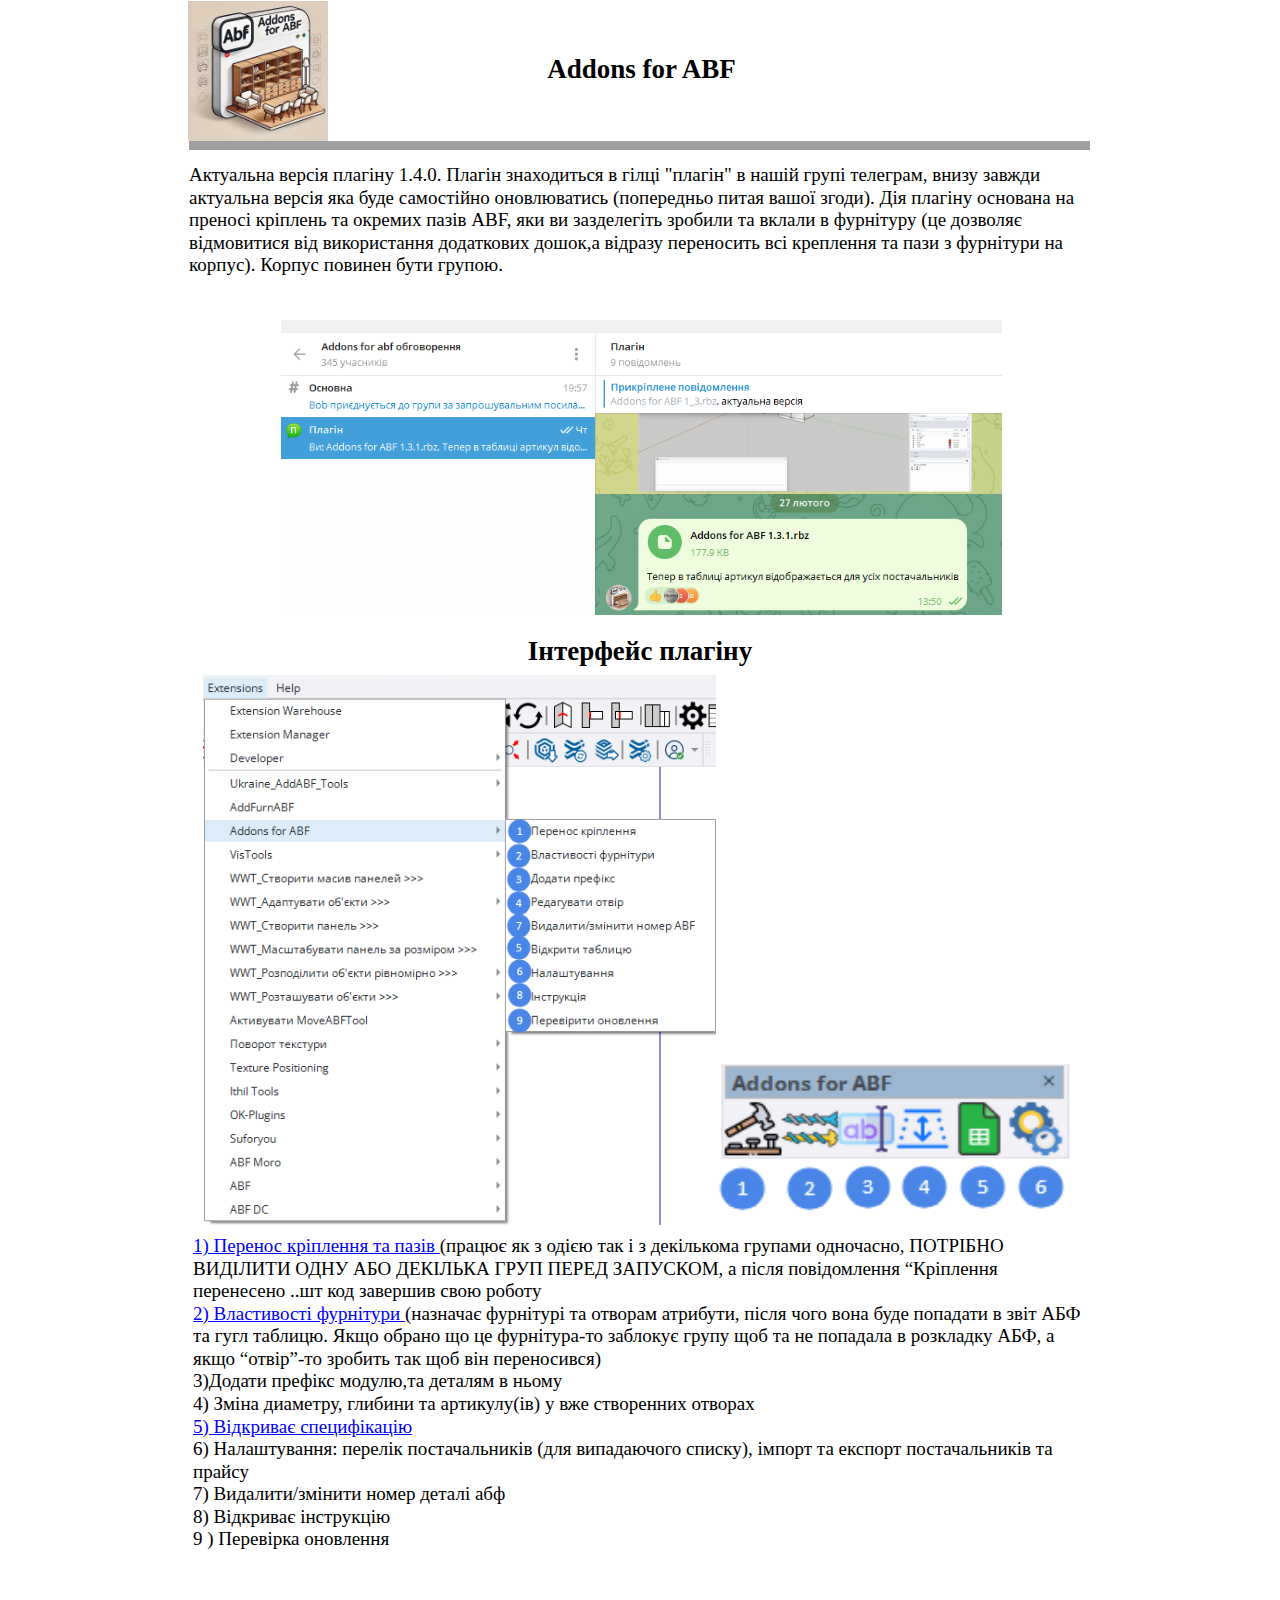
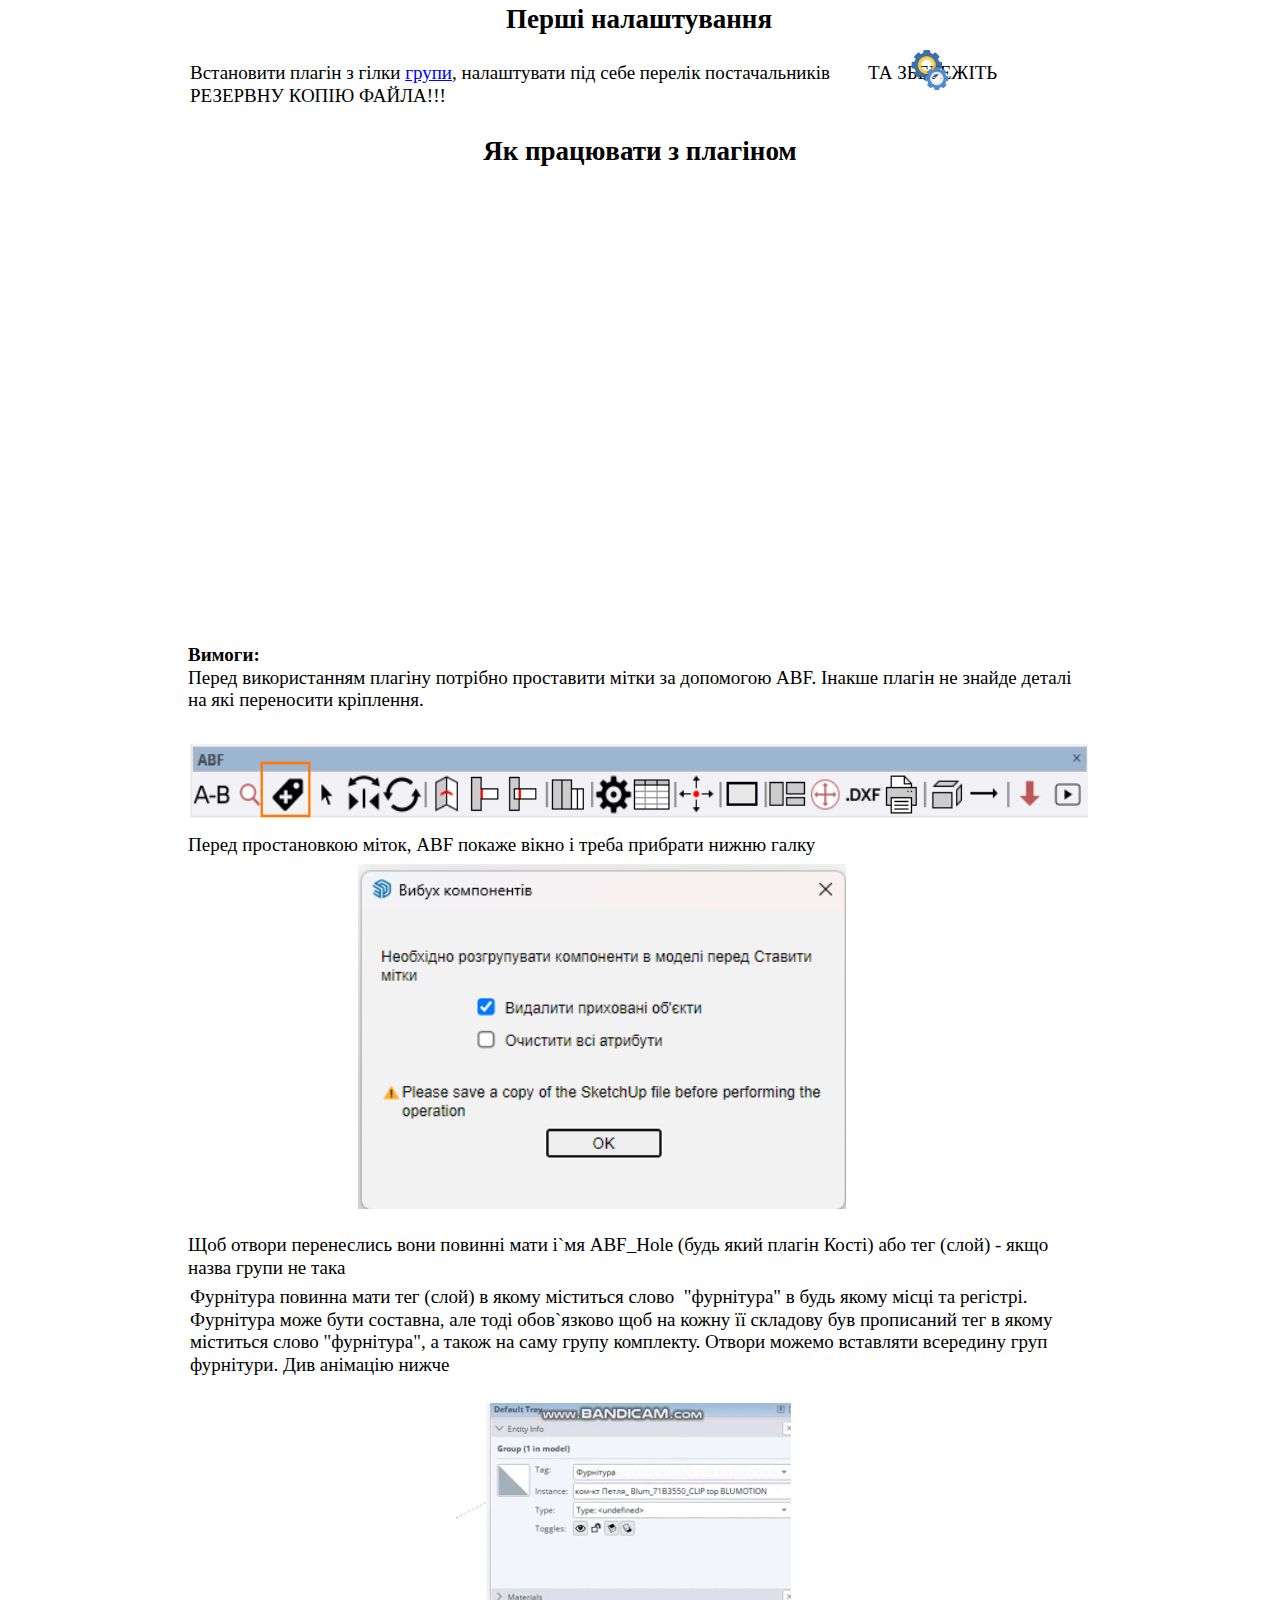
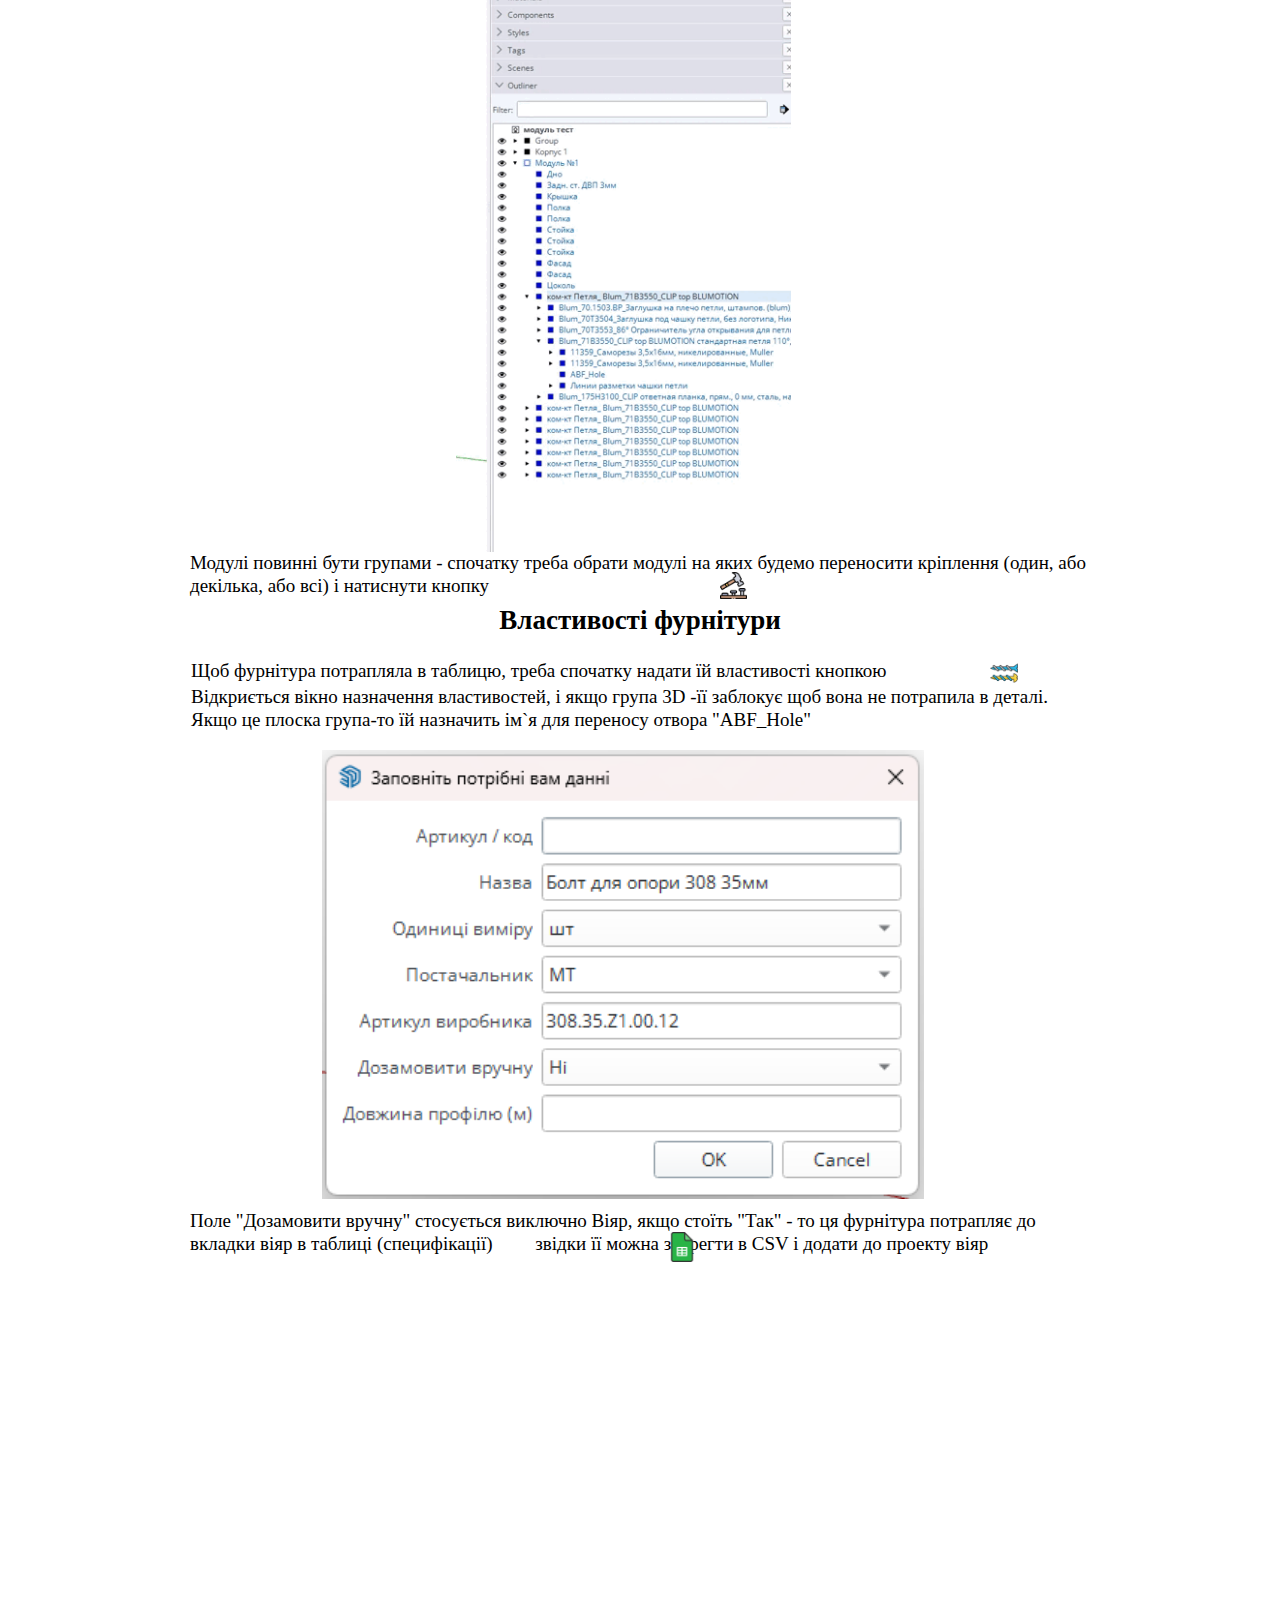
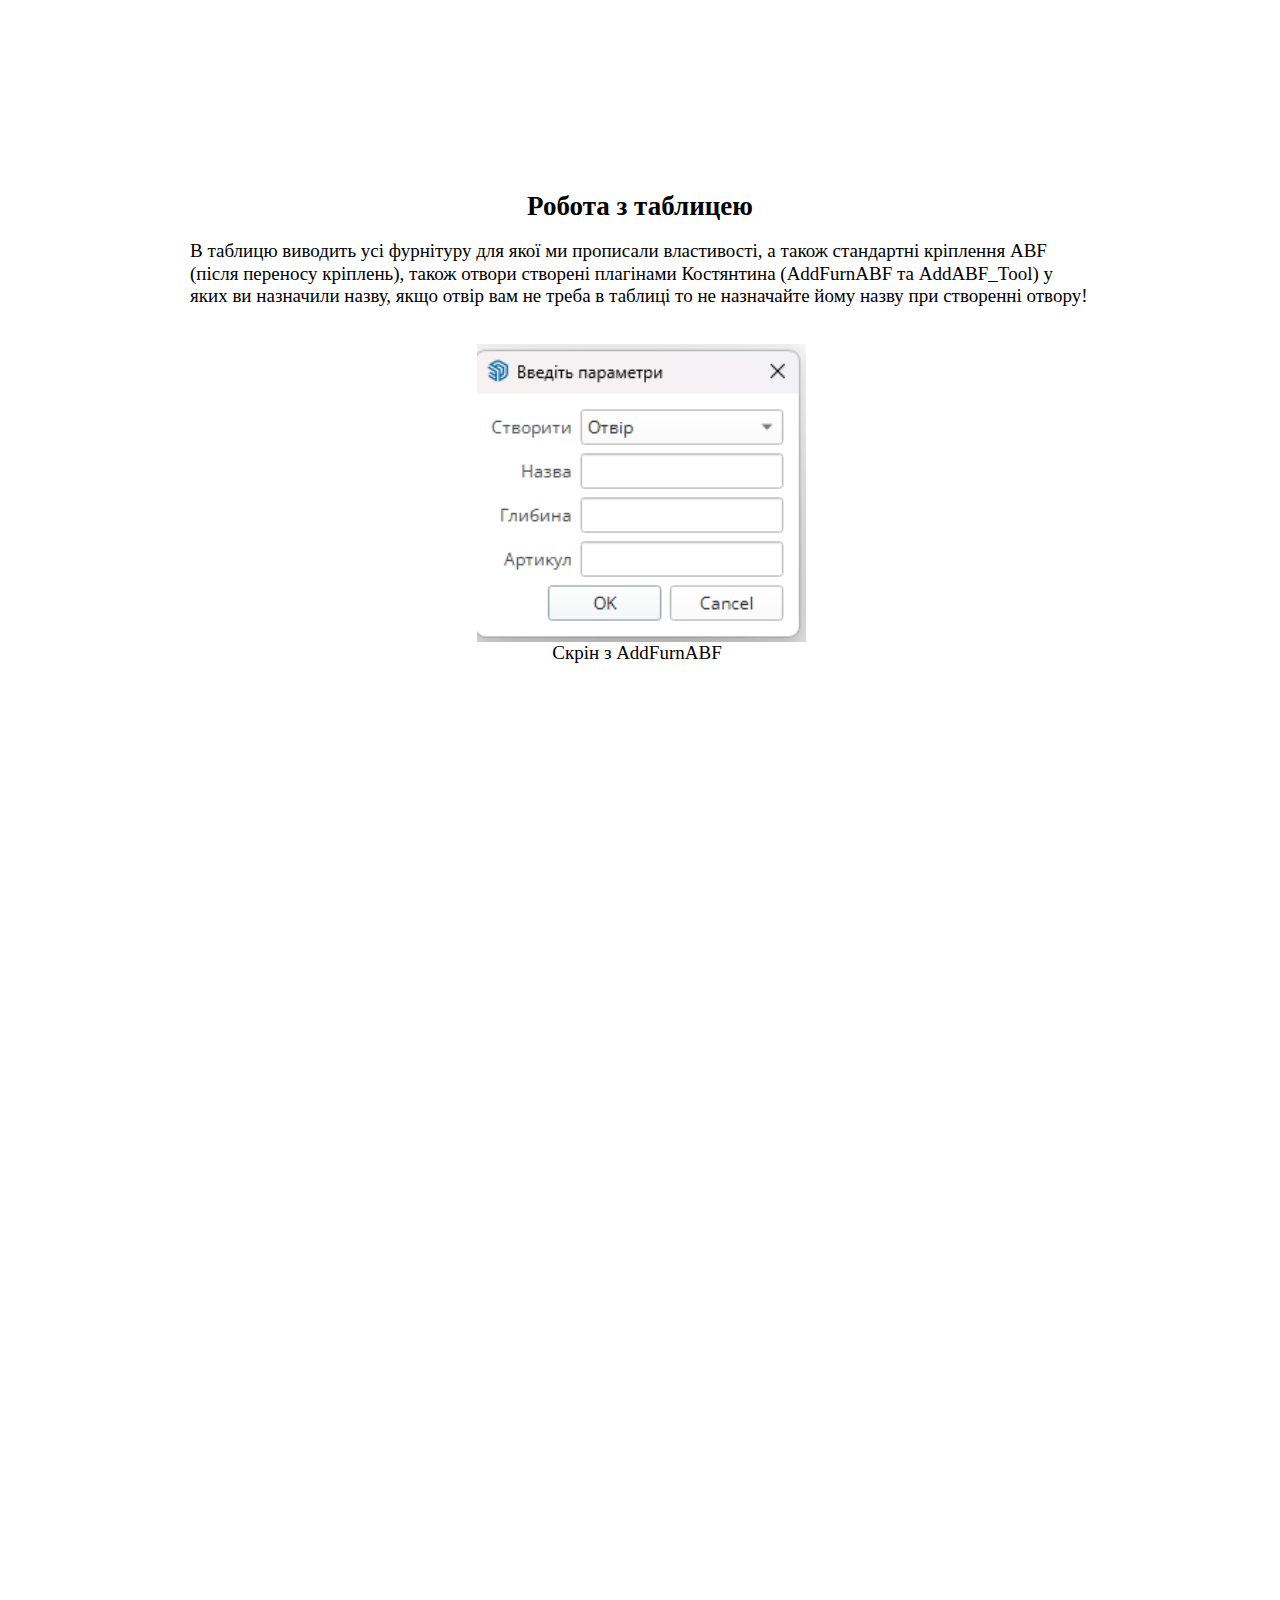
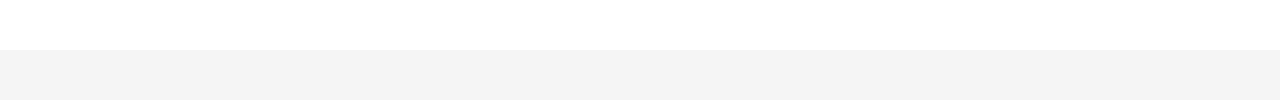
==== commit c4273b93: "34" ====
--- a/index.html
+++ b/index.html
@@ -21,6 +21,11 @@
       event.preventDefault();
       $('html, body').stop().animate({ scrollTop: $('#wb_Bookmark2').offset().top }, 600, 'linear');
    });
+   $("a[href*='#Bookmark3']").click(function(event)
+   {
+      event.preventDefault();
+      $('html, body').stop().animate({ scrollTop: $('#wb_Bookmark3').offset().top }, 600, 'linear');
+   });
 });
 </script>
 </head>
@@ -36,7 +41,7 @@
 <div id="wb_Text3" style="position:absolute;left:50px;top:635px;width:900px;height:37px;text-align:center;z-index:4;">
 <span style="color:#000000;font-family:'Comic Sans MS';font-size:27px;"><strong>Інтерфейс плагіну</strong></span></div>
 <div id="wb_Text4" style="position:absolute;left:53px;top:1235px;width:897px;height:364px;z-index:5;">
-<span style="color:#000000;font-family:'Comic Sans MS';font-size:19px;"><a href="#Bookmark1">1) Перенос кріплення та пазів </a>(працює як з одією так і з декількома групами одночасно, ПОТРІБНО ВИДІЛИТИ ОДНУ АБО ДЕКІЛЬКА ГРУП ПЕРЕД ЗАПУСКОМ, а після повідомлення “Кріплення перенесено ..шт код завершив свою роботу<br><a href="#Bookmark2">2) Властивості фурнітури </a>(назначає фурнітурі та отворам атрибути, після чого вона буде попадати в звіт АБФ та гугл таблицю. Якщо обрано що це фурнітура-то заблокує групу щоб та не попадала в розкладку АБФ, а якщо “отвір”-то зробить так щоб він переносився)<br>3)Додати префікс модулю,та деталям в ньому<br>4) Зміна диаметру, глибини та артикулу(ів) у вже створенних отворах<br>5) Відкриває специфікацію<br>6) Налаштування: перелік постачальників (для випадаючого списку), імпорт та експорт постачальників та прайсу<br>7) Видалити/змінити номер деталі абф <br>8) Відкриває інструкцію<br>9 ) Перевірка оновлення</span></div>
+<span style="color:#000000;font-family:'Comic Sans MS';font-size:19px;"><a href="#Bookmark1">1) Перенос кріплення та пазів </a>(працює як з одією так і з декількома групами одночасно, ПОТРІБНО ВИДІЛИТИ ОДНУ АБО ДЕКІЛЬКА ГРУП ПЕРЕД ЗАПУСКОМ, а після повідомлення “Кріплення перенесено ..шт код завершив свою роботу<br><a href="#Bookmark2">2) Властивості фурнітури </a>(назначає фурнітурі та отворам атрибути, після чого вона буде попадати в звіт АБФ та гугл таблицю. Якщо обрано що це фурнітура-то заблокує групу щоб та не попадала в розкладку АБФ, а якщо “отвір”-то зробить так щоб він переносився)<br>3)Додати префікс модулю,та деталям в ньому<br>4) Зміна диаметру, глибини та артикулу(ів) у вже створенних отворах<br><a href="#Bookmark3">5) Відкриває специфікацію</a><br>6) Налаштування: перелік постачальників (для випадаючого списку), імпорт та експорт постачальників та прайсу<br>7) Видалити/змінити номер деталі абф <br>8) Відкриває інструкцію<br>9 ) Перевірка оновлення</span></div>
 <div id="wb_Image3" style="position:absolute;left:576px;top:1064px;width:355px;height:161px;z-index:6;">
 <img src="images/3 copy.png" id="Image3" alt="" width="355" height="171"></div>
 <div id="wb_Text5" style="position:absolute;left:50px;top:1735px;width:900px;height:37px;text-align:center;z-index:7;">
@@ -48,17 +53,17 @@
 <div id="Bookmark1" style="visibility:hidden;"></div>
 </div>
 <div id="wb_YouTube1" style="position:absolute;left:77px;top:1772px;width:840px;height:472px;z-index:11;">
-<iframe id="YouTube1" src="https://www.youtube.com/embed/WwnHAWK5zMA?rel=1&amp;autoplay=1&amp;ap=%2526fmt%3D18&amp;autohide=0&amp;fs=1" allowfullscreen></iframe>
+<iframe id="YouTube1" src="https://www.youtube.com/embed/4aaXbb2JPm4?rel=1&amp;autoplay=1&amp;ap=%2526fmt%3D18&amp;autohide=0&amp;fs=1" allowfullscreen></iframe>
 </div>
-<div id="wb_Text6" style="position:absolute;left:48px;top:2244px;width:902px;height:104px;z-index:12;">
-<span style="color:#000000;font-family:'Comic Sans MS';font-size:19px;"><strong>Вимоги:</strong><br>Перед використанням плагіну потрібно проставити мітки за допомогою ABF. Інакше плагін не знайде деталі на які переносити кріплення. Також це зруйнує компоненти і вивільнить отвори, що потім дозволить потім перенести кріплення</span></div>
+<div id="wb_Text6" style="position:absolute;left:48px;top:2244px;width:902px;height:78px;z-index:12;">
+<span style="color:#000000;font-family:'Comic Sans MS';font-size:19px;"><strong>Вимоги:</strong><br>Перед використанням плагіну потрібно проставити мітки за допомогою ABF. Інакше плагін не знайде деталі на які переносити кріплення.</span></div>
 <div id="wb_Image4" style="position:absolute;left:48px;top:2344px;width:900px;height:77px;z-index:13;">
 <img src="images/5.png" id="Image4" alt="" width="900" height="73"></div>
 <div id="wb_Text7" style="position:absolute;left:48px;top:2434px;width:906px;height:26px;z-index:14;">
 <span style="color:#000000;font-family:'Comic Sans MS';font-size:19px;">Перед простановкою міток, ABF покаже вікно і треба прибрати нижню галку</span></div>
 <div id="wb_Image5" style="position:absolute;left:218px;top:2464px;width:488px;height:345px;z-index:15;">
 <img src="images/6.png" id="Image5" alt="" width="488" height="349"></div>
-<div id="wb_Text8" style="position:absolute;left:63px;top:3735px;width:900px;height:52px;z-index:16;">
+<div id="wb_Text8" style="position:absolute;left:50px;top:3752px;width:900px;height:52px;z-index:16;">
 <span style="color:#000000;font-family:'Comic Sans MS';font-size:19px;">Модулі повинні бути групами - спочатку треба обрати модулі на яких будемо переносити кріплення (один, або декілька, або всі) і натиснути кнопку </span></div>
 <div id="wb_Text9" style="position:absolute;left:50px;top:1662px;width:900px;height:52px;z-index:17;">
 <span style="color:#000000;font-family:'Comic Sans MS';font-size:19px;">Встановити плагін з гілки <a href="javascript:popupwnd('https://t.me/c/1618772865/6456/6547','no','no','no','no','no','no','','','720','480')" target="_self">групи</a>, налаштувати під себе перелік постачальників&nbsp;&nbsp; &nbsp;&nbsp;&nbsp;&nbsp; ТА ЗБЕРЕЖІТЬ РЕЗЕРВНУ КОПІЮ ФАЙЛА!!!</span></div>
@@ -70,11 +75,11 @@
 <a href="javascript:popupwnd('https://t.me/c/1618772865/6456/6547','no','no','no','no','no','no','','','720','480')" target="_self"><img src="images/plugin_icon.jpg" id="Image6" alt="" width="140" height="140"></a></div>
 <div id="wb_Text11" style="position:absolute;left:48px;top:2834px;width:900px;height:52px;z-index:21;">
 <span style="color:#000000;font-family:'Comic Sans MS';font-size:19px;">Щоб отвори перенеслись вони повинні мати і`мя ABF_Hole (будь який плагін Кості) або тег (слой) - якщо назва групи не така</span></div>
-<div id="wb_Image8" style="position:absolute;left:300px;top:2986px;width:335px;height:749px;z-index:22;">
+<div id="wb_Image8" style="position:absolute;left:316px;top:3003px;width:335px;height:749px;z-index:22;">
 <img src="images/outliner.gif" id="Image8" alt="" width="335" height="749"></div>
 <div id="wb_Text12" style="position:absolute;left:50px;top:2886px;width:900px;height:104px;z-index:23;">
-<span style="color:#000000;font-family:'Comic Sans MS';font-size:19px;">Фурнітура повинна мати тег (слой) в якому міститься слово&nbsp; &quot;фурнітура&quot; в будь якому місці та регістрі. Фурнітура може бути составна, але тоді обов`язково щоб на кожну її складову був прописаний тег в якому міститься слово &quot;фурнітура&quot;. Отвори можемо вставляти всередину груп фурнітури. Див анімацію нижче</span></div>
-<div id="wb_Image9" style="position:absolute;left:592px;top:3760px;width:27px;height:27px;z-index:24;">
+<span style="color:#000000;font-family:'Comic Sans MS';font-size:19px;">Фурнітура повинна мати тег (слой) в якому міститься слово&nbsp; &quot;фурнітура&quot; в будь якому місці та регістрі. Фурнітура може бути составна, але тоді обов`язково щоб на кожну її складову був прописаний тег в якому міститься слово &quot;фурнітура&quot;, а також на саму групу комплекту. Отвори можемо вставляти всередину груп фурнітури. Див анімацію нижче</span></div>
+<div id="wb_Image9" style="position:absolute;left:580px;top:3772px;width:27px;height:27px;z-index:24;">
 <img src="images/attachment_move.png" id="Image9" alt="" width="27" height="27"></div>
 <div id="wb_Bookmark2" style="position:absolute;left:475px;top:3787px;width:17px;height:17px;z-index:25;">
 <div id="Bookmark2" style="visibility:hidden;"></div>
@@ -96,8 +101,22 @@
 <div id="wb_YouTube2" style="position:absolute;left:80px;top:4500px;width:840px;height:472px;z-index:33;">
 <iframe id="YouTube2" src="https://www.youtube.com/embed/XoFlDdiW6dc?rel=1&amp;autoplay=1&amp;ap=%2526fmt%3D18&amp;autohide=0&amp;fs=1" allowfullscreen></iframe>
 </div>
+<div id="wb_Text17" style="position:absolute;left:50px;top:4990px;width:900px;height:37px;text-align:center;z-index:34;">
+<span style="color:#000000;font-family:'Comic Sans MS';font-size:27px;"><strong>Робота з таблицею</strong></span></div>
+<div id="wb_Bookmark3" style="position:absolute;left:487px;top:5004px;width:21px;height:23px;z-index:35;">
+<div id="Bookmark3" style="visibility:hidden;"></div>
 </div>
-<div id="PageFooter1" style="position:absolute;overflow:hidden;text-align:left;left:0px;top:5950px;width:100%;height:50px;z-index:34;">
+<div id="wb_Text18" style="position:absolute;left:50px;top:5040px;width:900px;height:104px;z-index:36;">
+<span style="color:#000000;font-family:'Comic Sans MS';font-size:19px;">В таблицю виводить усі фурнітуру для якої ми прописали властивості, а також стандартні кріплення ABF (після переносу кріплень), також отвори створені плагінами Костянтина (AddFurnABF та AddABF_Tool) у яких ви назначили назву, якщо отвір вам не треба в таблиці то не назначайте йому назву при створенні отвору!</span></div>
+<div id="wb_Text19" style="position:absolute;left:47px;top:5442px;width:900px;height:26px;text-align:center;z-index:37;">
+<span style="color:#000000;font-family:'Comic Sans MS';font-size:19px;">Скрін з AddFurnABF </span></div>
+<div id="wb_Image13" style="position:absolute;left:337px;top:5144px;width:329px;height:298px;z-index:38;">
+<img src="images/аддфурн.png" id="Image13" alt="" width="329" height="298"></div>
+<div id="wb_YouTube3" style="position:absolute;left:80px;top:5490px;width:840px;height:472px;z-index:39;">
+<iframe id="YouTube3" src="https://www.youtube.com/embed/_MICmKF7mX8?rel=1&amp;autoplay=1&amp;ap=%2526fmt%3D18&amp;autohide=0&amp;fs=1" allowfullscreen></iframe>
+</div>
+</div>
+<div id="PageFooter1" style="position:absolute;overflow:hidden;text-align:left;left:0px;top:6450px;width:100%;height:50px;z-index:40;">
 </div>
 </body>
 </html>--- a/index.css
+++ b/index.css
@@ -471,6 +471,71 @@
    height: 100%;
    border-width: 0;
 }
+#wb_Text17 
+{
+   background-color: transparent;
+   background-image: none;
+   border: 0px solid #000000;
+   border-radius: 0px;
+   padding: 0;
+   margin: 0;
+   text-align: center;
+}
+#wb_Text17 div
+{
+   text-align: center;
+}
+#wb_Text18 
+{
+   background-color: transparent;
+   background-image: none;
+   border: 0px solid #000000;
+   border-radius: 0px;
+   padding: 0;
+   margin: 0;
+   text-align: left;
+}
+#wb_Text18 div
+{
+   text-align: left;
+}
+#wb_Text19 
+{
+   background-color: transparent;
+   background-image: none;
+   border: 0px solid #000000;
+   border-radius: 0px;
+   padding: 0;
+   margin: 0;
+   text-align: center;
+}
+#wb_Text19 div
+{
+   text-align: center;
+}
+#wb_Image13
+{
+   vertical-align: top;
+}
+#Image13
+{
+   border: 0px solid #000000;
+   border-radius: 0px;
+   padding: 0;
+   margin: 0;
+   left: 0;
+   top: 0;
+   width: 100%;
+   height: 100%;
+}
+#YouTube3
+{
+   left: 0;
+   top: 0;
+   width: 100%;
+   height: 100%;
+   border-width: 0;
+}
 #PageFooter1
 {
    background-color: #F5F5F5;
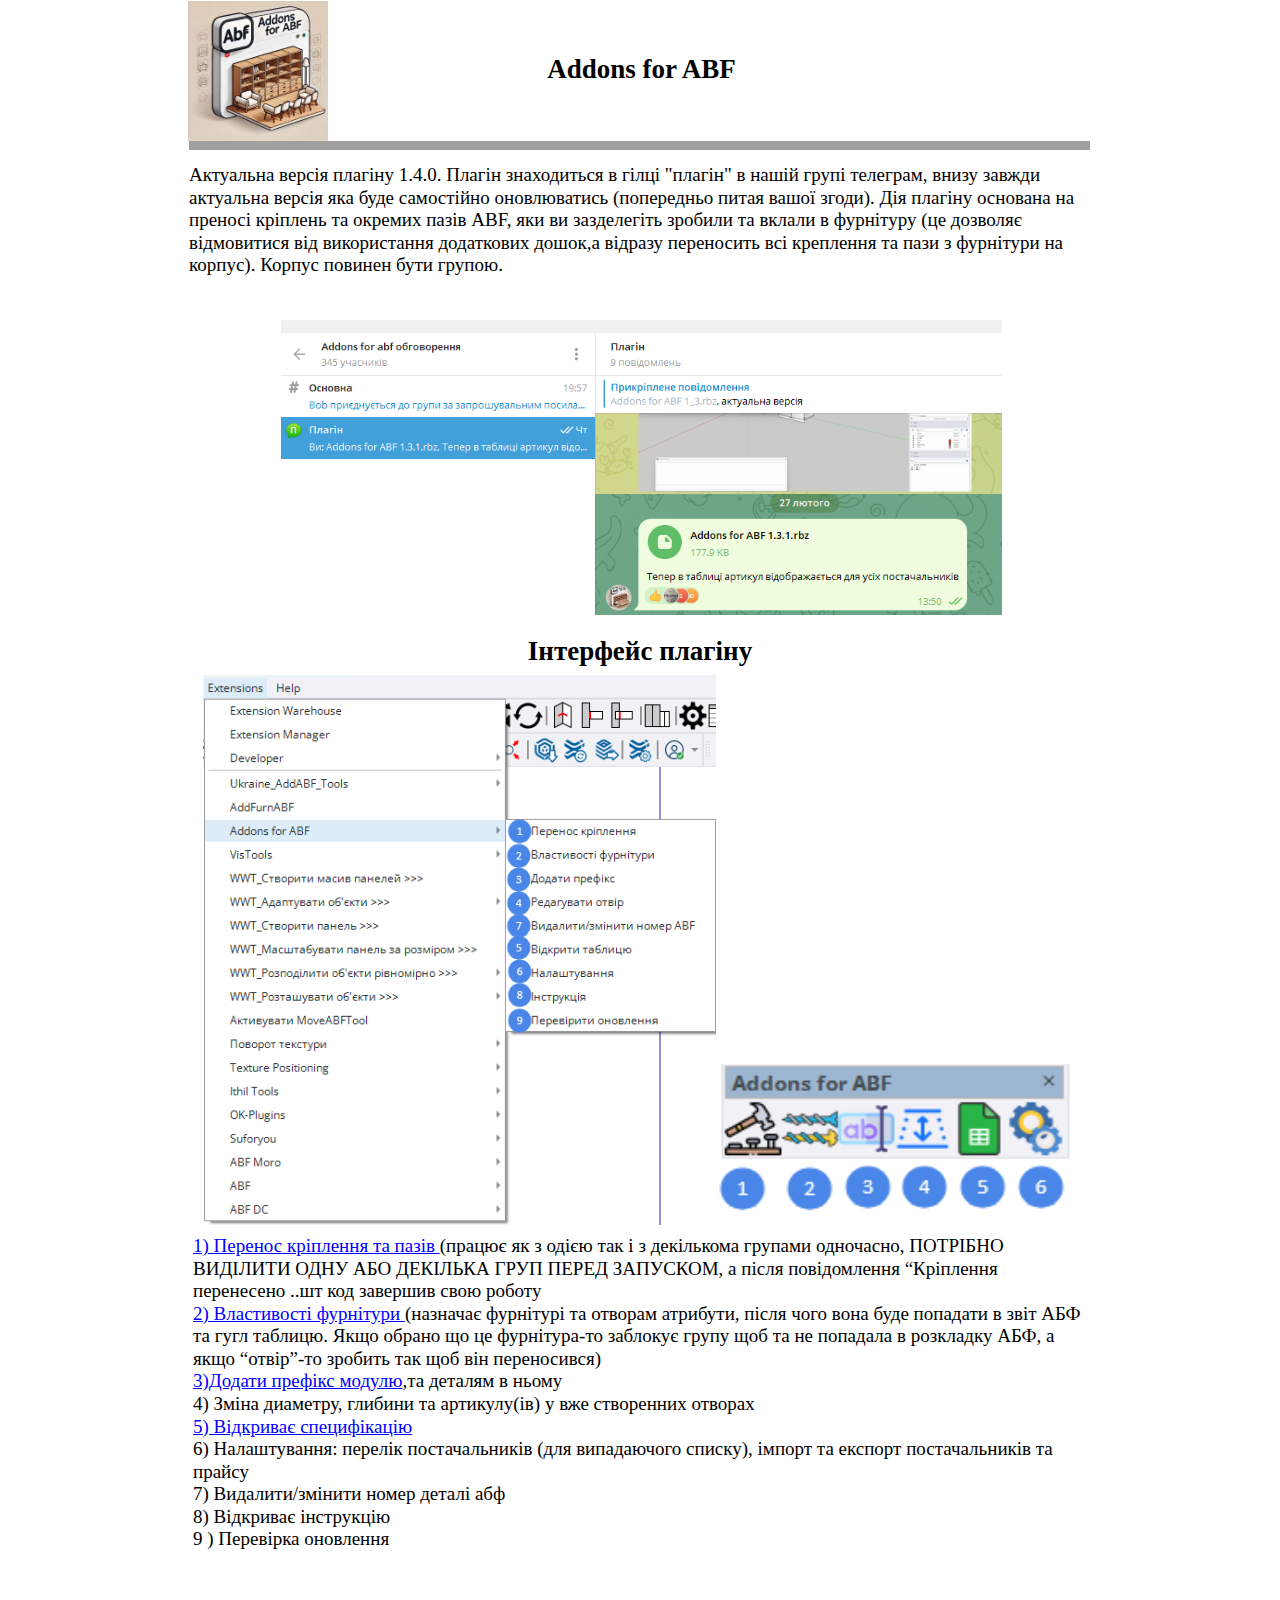
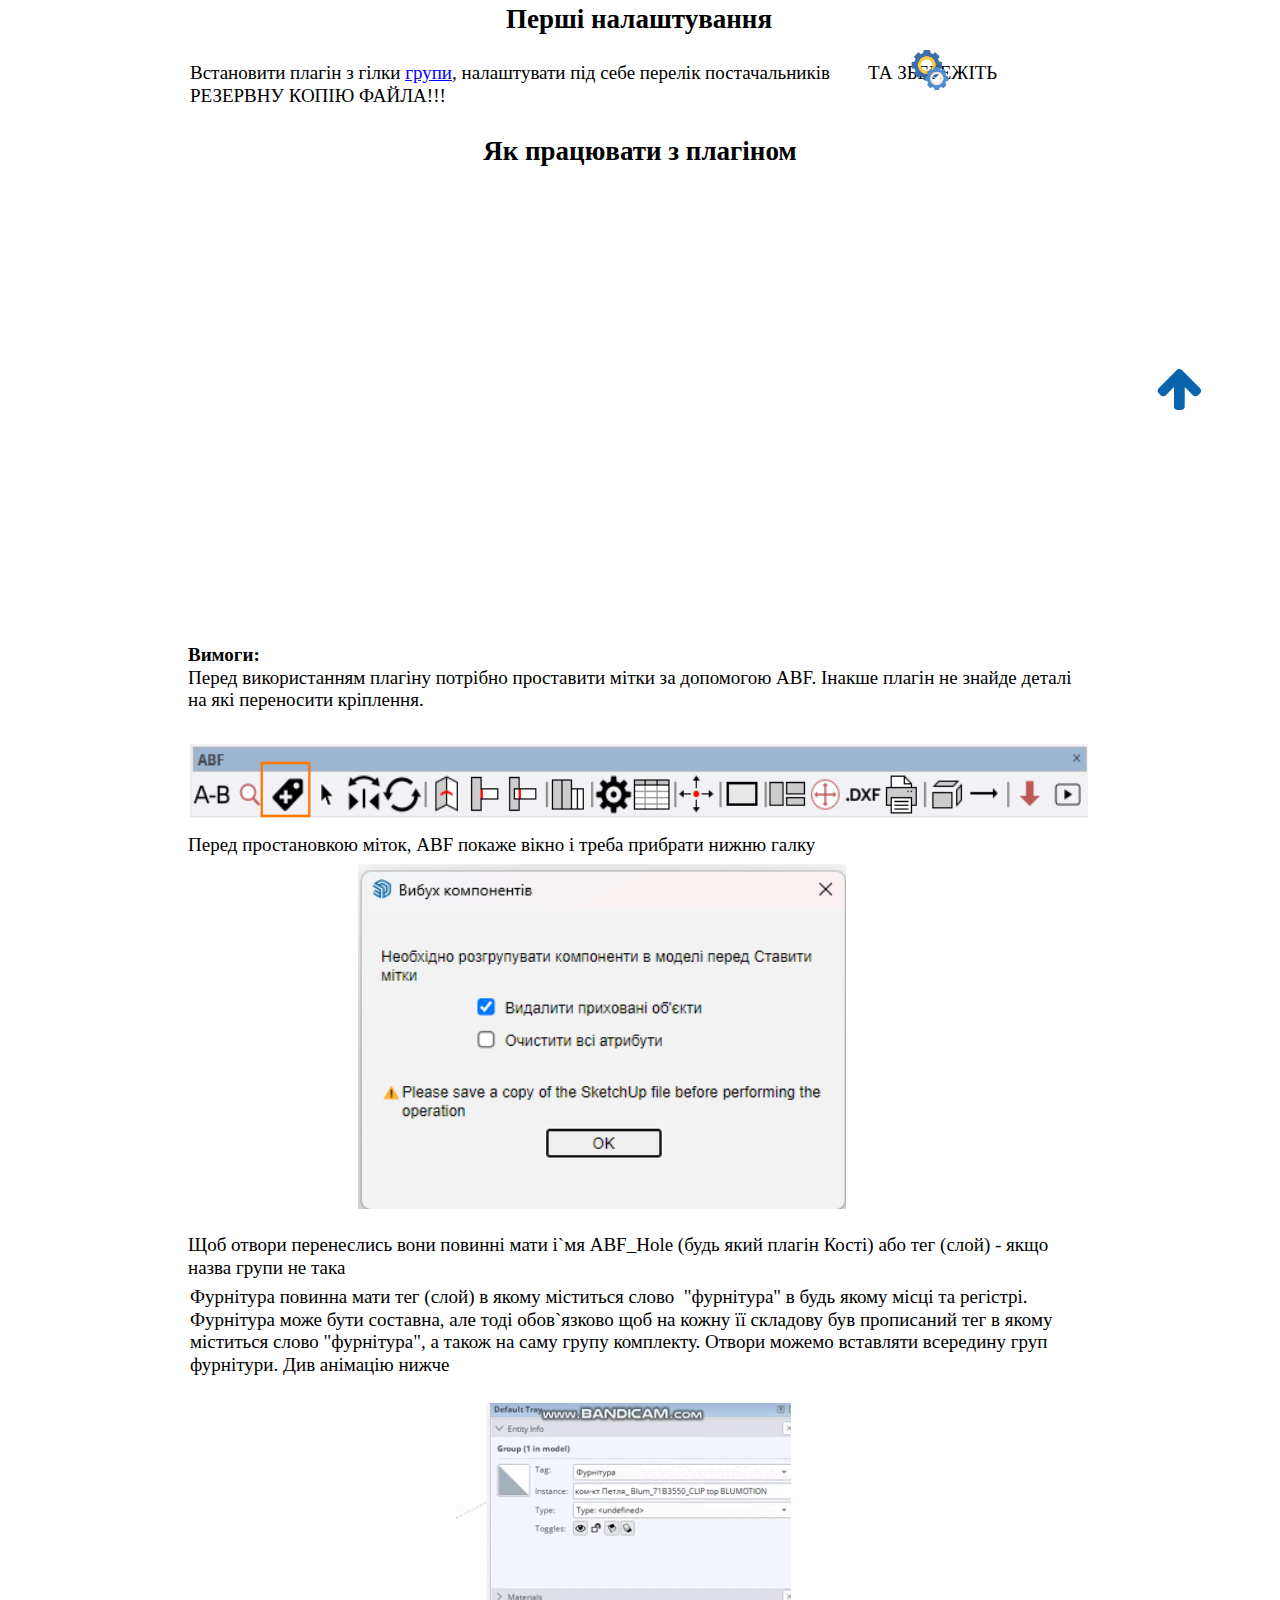
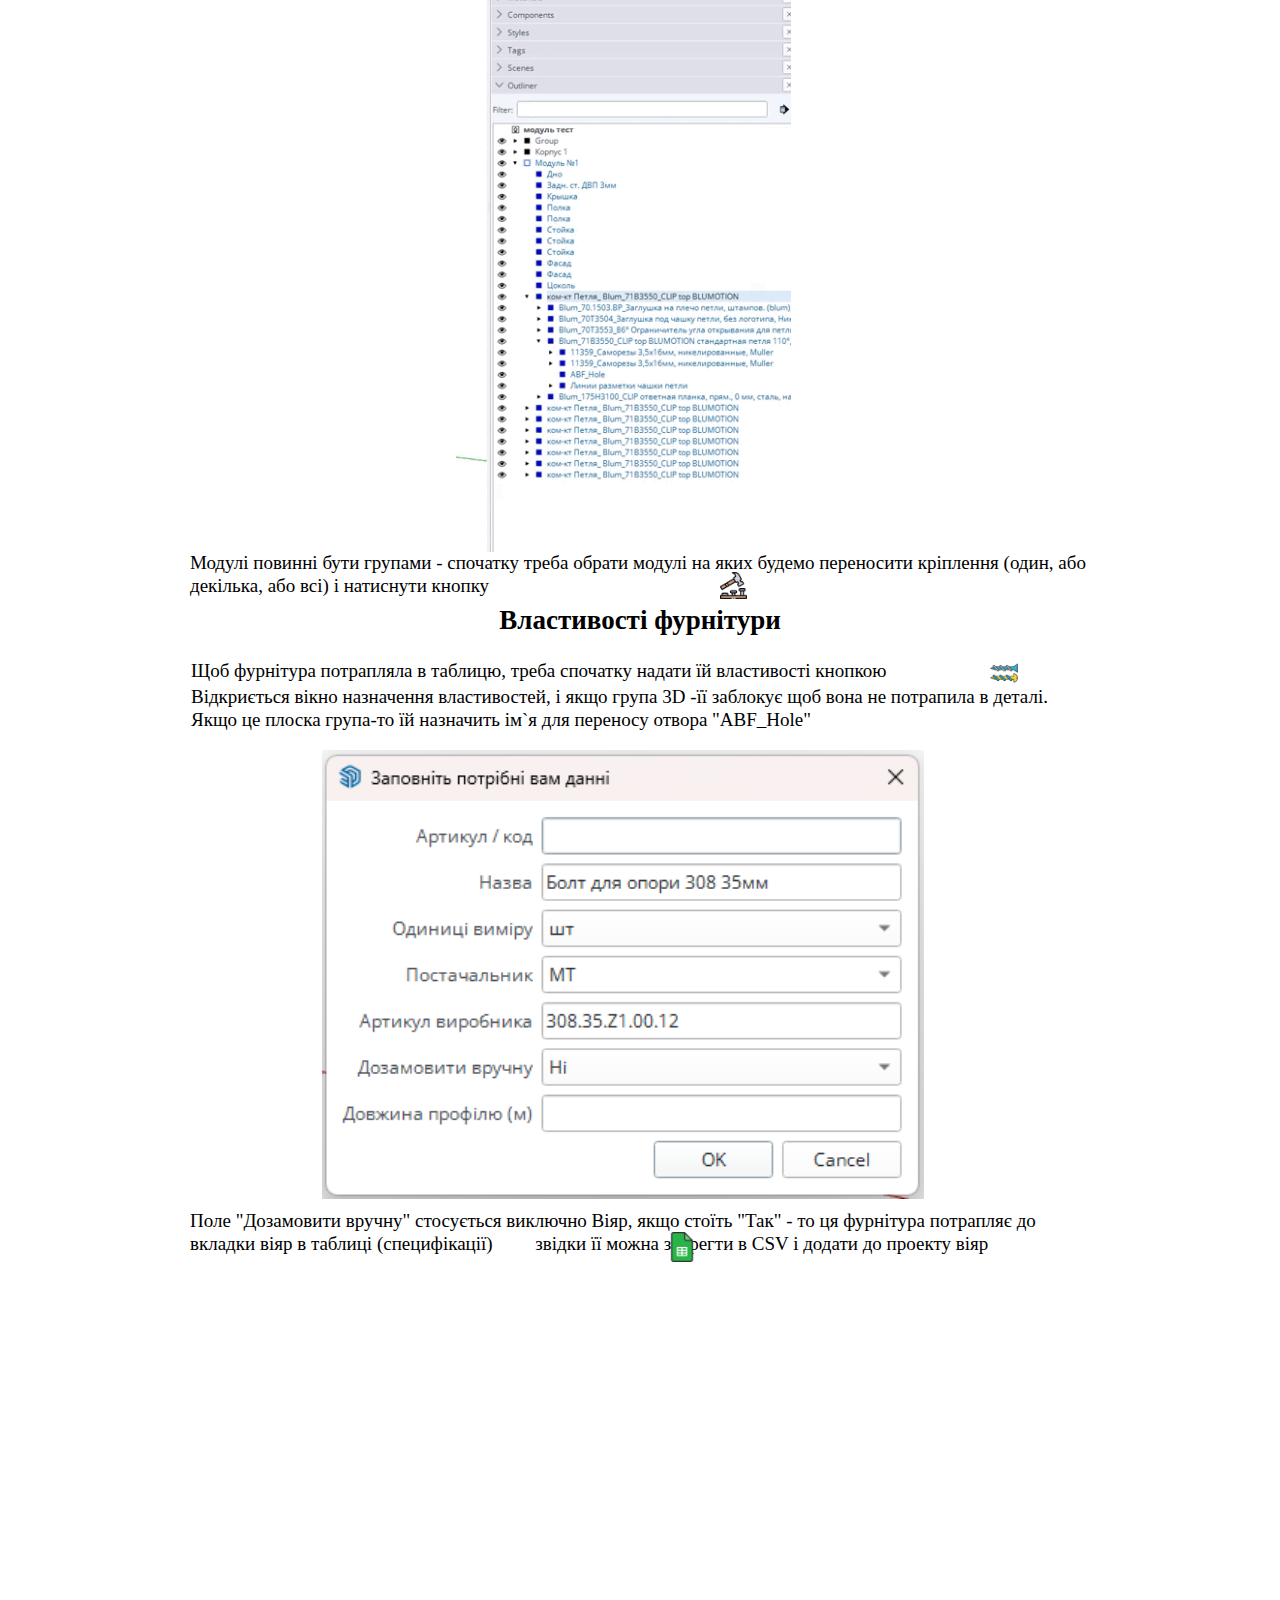
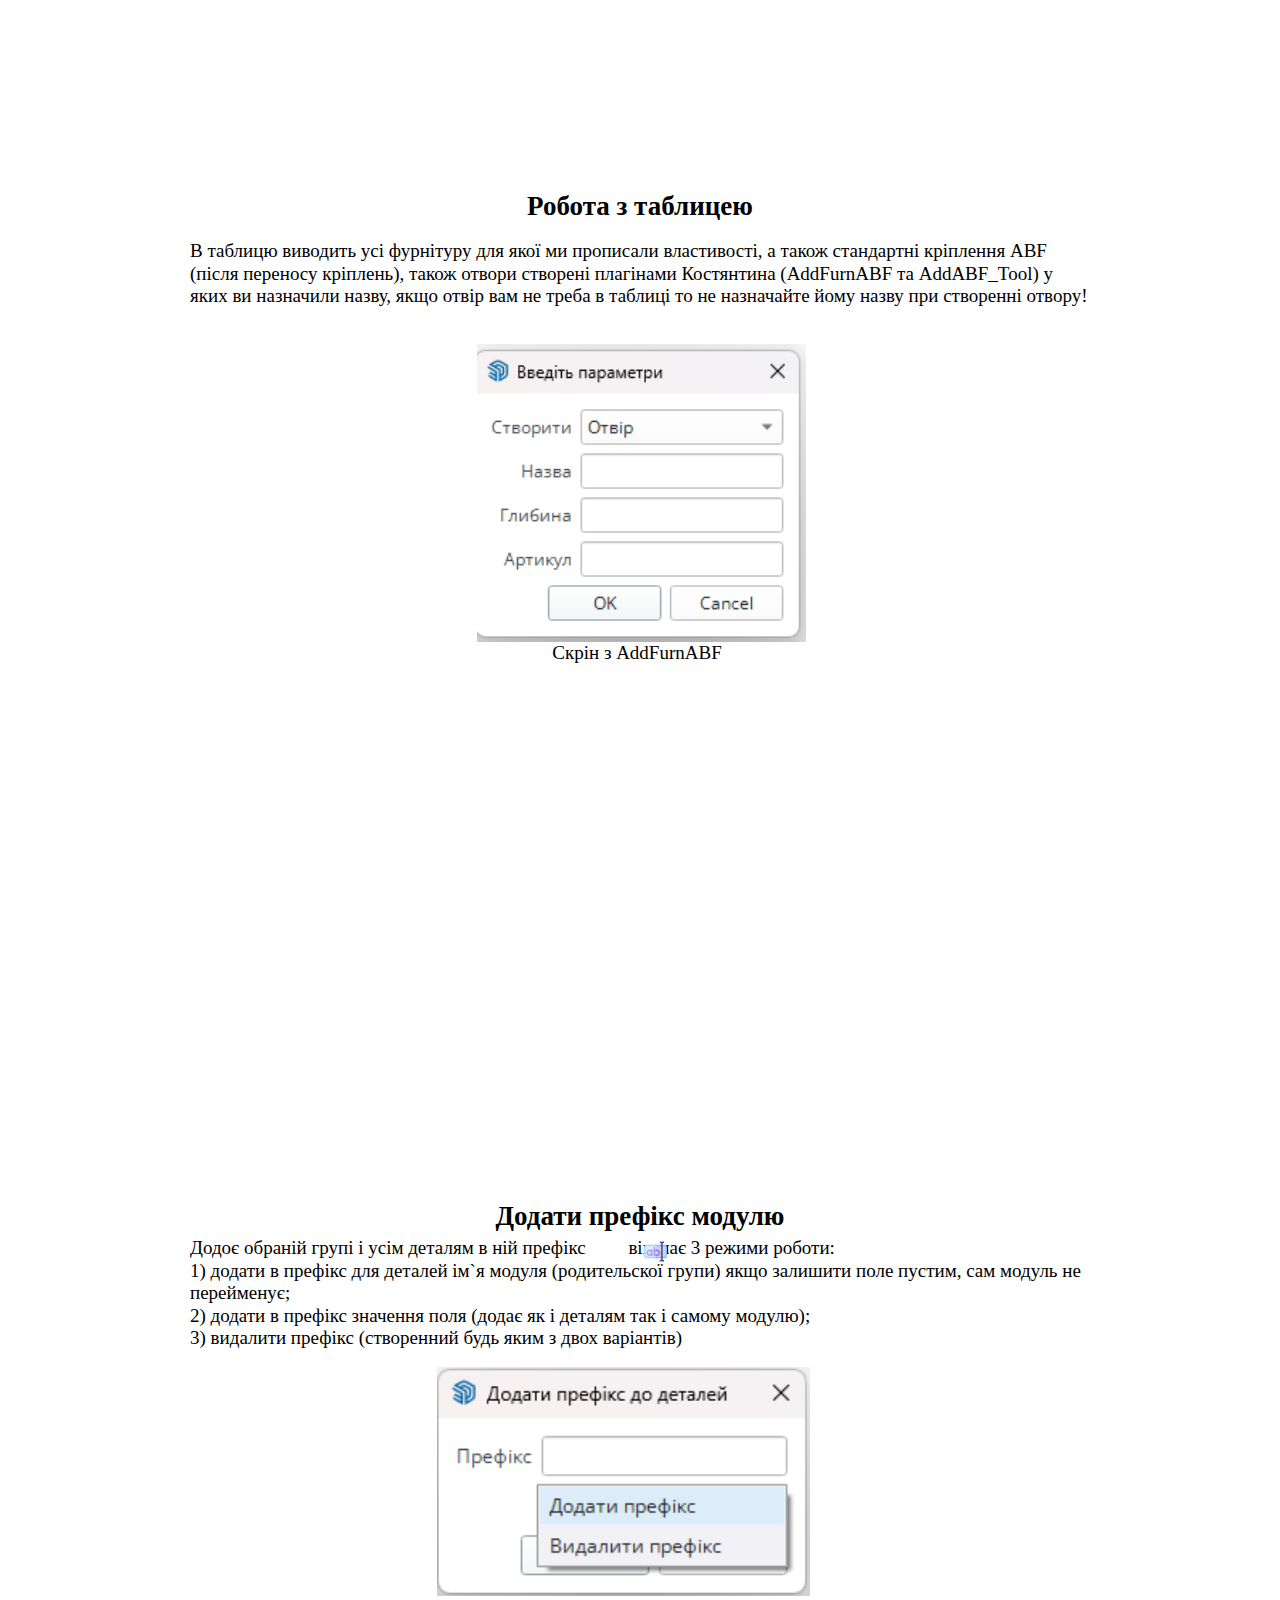
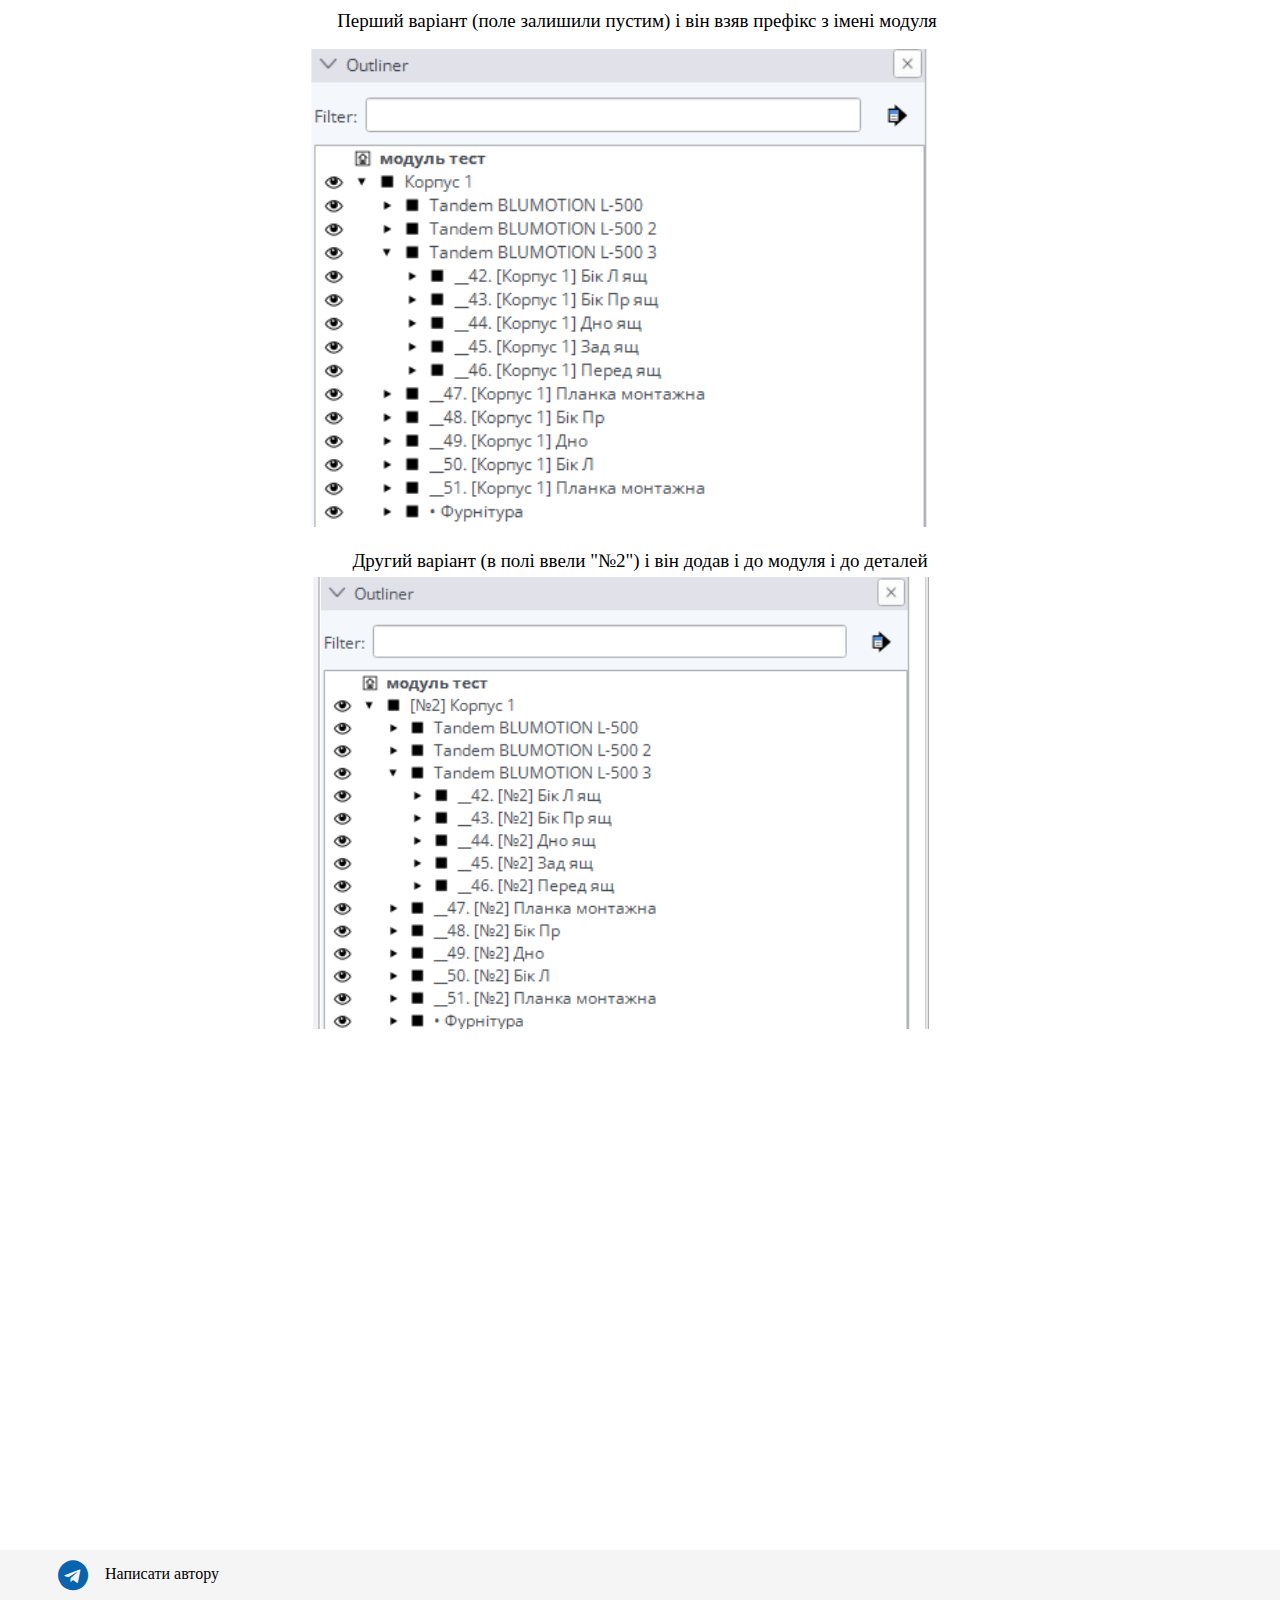
==== commit 7104b50e: "10-21-04" ====
--- a/index.html
+++ b/index.html
@@ -4,9 +4,11 @@
 <meta charset="utf-8">
 <title>Untitled Page</title>
 <meta name="generator" content="WYSIWYG Web Builder 17 - https://www.wysiwygwebbuilder.com">
+<link href="font-awesome.min.css" rel="stylesheet">
 <link href="Сайт.css" rel="stylesheet">
 <link href="index.css" rel="stylesheet">
 <script src="jquery-3.6.0.min.js"></script>
+<script src="wb.stickylayer.min.js"></script>
 <script src="wwb17.min.js"></script>
 <script>
 $(document).ready(function()
@@ -26,97 +28,140 @@
       event.preventDefault();
       $('html, body').stop().animate({ scrollTop: $('#wb_Bookmark3').offset().top }, 600, 'linear');
    });
+   $("a[href*='#Bookmark4']").click(function(event)
+   {
+      event.preventDefault();
+      $('html, body').stop().animate({ scrollTop: $('#wb_Bookmark4').offset().top }, 600, 'linear');
+   });
+   $("#Layer1").stickylayer({orientation: 3, position: [50, 50], delay: 500, keepOriginalPos: true});
+   $("a[href*='#Bookmark5']").click(function(event)
+   {
+      event.preventDefault();
+      $('html, body').stop().animate({ scrollTop: $('#wb_Bookmark5').offset().top }, 600, 'linear');
+   });
 });
 </script>
 </head>
 <body>
 <div id="container">
 
-<div id="wb_Text1" style="position:absolute;left:49px;top:164px;width:901px;height:130px;z-index:1;">
+<div id="wb_Text1" style="position:absolute;left:49px;top:164px;width:901px;height:130px;z-index:4;">
 <span style="color:#000000;font-family:'Comic Sans MS';font-size:19px;"> Актуальна версія плагіну 1.4.0. Плагін знаходиться в гілці &quot;плагін&quot; в нашій групі телеграм, внизу завжди актуальна версія яка буде самостійно оновлюватись (попередньо питая вашої згоди). Дія плагіну основана на преносі кріплень та окремих пазів ABF, яки ви зазделегіть зробили та вклали в фурнітуру (це дозволяє відмовитися від використання додаткових дошок,а відразу переносить всі креплення та пази з фурнітури на корпус). Корпус повинен бути групою.</span></div>
-<div id="wb_Text2" style="position:absolute;left:353px;top:53px;width:297px;height:37px;text-align:center;z-index:2;">
+<div id="wb_Text2" style="position:absolute;left:353px;top:53px;width:297px;height:37px;text-align:center;z-index:5;">
 <span style="color:#000000;font-family:'Comic Sans MS';font-size:27px;"><strong>Addons for ABF</strong></span></div>
-<div id="wb_Image1" style="position:absolute;left:141px;top:320px;width:721px;height:295px;z-index:3;">
+<div id="wb_Image1" style="position:absolute;left:141px;top:320px;width:721px;height:295px;z-index:6;">
 <img src="images/1.png" id="Image1" alt="" width="721" height="295"></div>
-<div id="wb_Text3" style="position:absolute;left:50px;top:635px;width:900px;height:37px;text-align:center;z-index:4;">
+<div id="wb_Text3" style="position:absolute;left:50px;top:635px;width:900px;height:37px;text-align:center;z-index:7;">
 <span style="color:#000000;font-family:'Comic Sans MS';font-size:27px;"><strong>Інтерфейс плагіну</strong></span></div>
-<div id="wb_Text4" style="position:absolute;left:53px;top:1235px;width:897px;height:364px;z-index:5;">
-<span style="color:#000000;font-family:'Comic Sans MS';font-size:19px;"><a href="#Bookmark1">1) Перенос кріплення та пазів </a>(працює як з одією так і з декількома групами одночасно, ПОТРІБНО ВИДІЛИТИ ОДНУ АБО ДЕКІЛЬКА ГРУП ПЕРЕД ЗАПУСКОМ, а після повідомлення “Кріплення перенесено ..шт код завершив свою роботу<br><a href="#Bookmark2">2) Властивості фурнітури </a>(назначає фурнітурі та отворам атрибути, після чого вона буде попадати в звіт АБФ та гугл таблицю. Якщо обрано що це фурнітура-то заблокує групу щоб та не попадала в розкладку АБФ, а якщо “отвір”-то зробить так щоб він переносився)<br>3)Додати префікс модулю,та деталям в ньому<br>4) Зміна диаметру, глибини та артикулу(ів) у вже створенних отворах<br><a href="#Bookmark3">5) Відкриває специфікацію</a><br>6) Налаштування: перелік постачальників (для випадаючого списку), імпорт та експорт постачальників та прайсу<br>7) Видалити/змінити номер деталі абф <br>8) Відкриває інструкцію<br>9 ) Перевірка оновлення</span></div>
-<div id="wb_Image3" style="position:absolute;left:576px;top:1064px;width:355px;height:161px;z-index:6;">
+<div id="wb_Text4" style="position:absolute;left:53px;top:1235px;width:897px;height:364px;z-index:8;">
+<span style="color:#000000;font-family:'Comic Sans MS';font-size:19px;"><a href="#Bookmark1">1) Перенос кріплення та пазів </a>(працює як з одією так і з декількома групами одночасно, ПОТРІБНО ВИДІЛИТИ ОДНУ АБО ДЕКІЛЬКА ГРУП ПЕРЕД ЗАПУСКОМ, а після повідомлення “Кріплення перенесено ..шт код завершив свою роботу<br><a href="#Bookmark2">2) Властивості фурнітури </a>(назначає фурнітурі та отворам атрибути, після чого вона буде попадати в звіт АБФ та гугл таблицю. Якщо обрано що це фурнітура-то заблокує групу щоб та не попадала в розкладку АБФ, а якщо “отвір”-то зробить так щоб він переносився)<br><a href="#Bookmark4">3)Додати префікс модулю</a>,та деталям в ньому<br>4) Зміна диаметру, глибини та артикулу(ів) у вже створенних отворах<br><a href="#Bookmark3">5) Відкриває специфікацію</a><br>6) Налаштування: перелік постачальників (для випадаючого списку), імпорт та експорт постачальників та прайсу<br>7) Видалити/змінити номер деталі абф <br>8) Відкриває інструкцію<br>9 ) Перевірка оновлення</span></div>
+<div id="wb_Image3" style="position:absolute;left:576px;top:1064px;width:355px;height:161px;z-index:9;">
 <img src="images/3 copy.png" id="Image3" alt="" width="355" height="171"></div>
-<div id="wb_Text5" style="position:absolute;left:50px;top:1735px;width:900px;height:37px;text-align:center;z-index:7;">
+<div id="wb_Text5" style="position:absolute;left:50px;top:1735px;width:900px;height:37px;text-align:center;z-index:10;">
 <span style="color:#000000;font-family:'Comic Sans MS';font-size:27px;"><strong>Як працювати з плагіном</strong></span></div>
-<div id="wb_Image2" style="position:absolute;left:63px;top:675px;width:513px;height:550px;z-index:8;">
+<div id="wb_Image2" style="position:absolute;left:63px;top:675px;width:513px;height:550px;z-index:11;">
 <img src="images/2 copy.png" id="Image2" alt="" width="513" height="538"></div>
-<hr id="Line1" style="position:absolute;left:49px;top:141px;width:901px;z-index:9;">
-<div id="wb_Bookmark1" style="position:absolute;left:450px;top:1720px;width:20px;height:19px;z-index:10;">
+<hr id="Line1" style="position:absolute;left:49px;top:141px;width:901px;z-index:12;">
+<div id="wb_Bookmark1" style="position:absolute;left:450px;top:1720px;width:20px;height:19px;z-index:13;">
 <div id="Bookmark1" style="visibility:hidden;"></div>
 </div>
-<div id="wb_YouTube1" style="position:absolute;left:77px;top:1772px;width:840px;height:472px;z-index:11;">
+<div id="wb_YouTube1" style="position:absolute;left:77px;top:1772px;width:840px;height:472px;z-index:14;">
 <iframe id="YouTube1" src="https://www.youtube.com/embed/4aaXbb2JPm4?rel=1&amp;autoplay=1&amp;ap=%2526fmt%3D18&amp;autohide=0&amp;fs=1" allowfullscreen></iframe>
 </div>
-<div id="wb_Text6" style="position:absolute;left:48px;top:2244px;width:902px;height:78px;z-index:12;">
+<div id="wb_Text6" style="position:absolute;left:48px;top:2244px;width:902px;height:78px;z-index:15;">
 <span style="color:#000000;font-family:'Comic Sans MS';font-size:19px;"><strong>Вимоги:</strong><br>Перед використанням плагіну потрібно проставити мітки за допомогою ABF. Інакше плагін не знайде деталі на які переносити кріплення.</span></div>
-<div id="wb_Image4" style="position:absolute;left:48px;top:2344px;width:900px;height:77px;z-index:13;">
+<div id="wb_Image4" style="position:absolute;left:48px;top:2344px;width:900px;height:77px;z-index:16;">
 <img src="images/5.png" id="Image4" alt="" width="900" height="73"></div>
-<div id="wb_Text7" style="position:absolute;left:48px;top:2434px;width:906px;height:26px;z-index:14;">
+<div id="wb_Text7" style="position:absolute;left:48px;top:2434px;width:906px;height:26px;z-index:17;">
 <span style="color:#000000;font-family:'Comic Sans MS';font-size:19px;">Перед простановкою міток, ABF покаже вікно і треба прибрати нижню галку</span></div>
-<div id="wb_Image5" style="position:absolute;left:218px;top:2464px;width:488px;height:345px;z-index:15;">
+<div id="wb_Image5" style="position:absolute;left:218px;top:2464px;width:488px;height:345px;z-index:18;">
 <img src="images/6.png" id="Image5" alt="" width="488" height="349"></div>
-<div id="wb_Text8" style="position:absolute;left:50px;top:3752px;width:900px;height:52px;z-index:16;">
+<div id="wb_Text8" style="position:absolute;left:50px;top:3752px;width:900px;height:52px;z-index:19;">
 <span style="color:#000000;font-family:'Comic Sans MS';font-size:19px;">Модулі повинні бути групами - спочатку треба обрати модулі на яких будемо переносити кріплення (один, або декілька, або всі) і натиснути кнопку </span></div>
-<div id="wb_Text9" style="position:absolute;left:50px;top:1662px;width:900px;height:52px;z-index:17;">
+<div id="wb_Text9" style="position:absolute;left:50px;top:1662px;width:900px;height:52px;z-index:20;">
 <span style="color:#000000;font-family:'Comic Sans MS';font-size:19px;">Встановити плагін з гілки <a href="javascript:popupwnd('https://t.me/c/1618772865/6456/6547','no','no','no','no','no','no','','','720','480')" target="_self">групи</a>, налаштувати під себе перелік постачальників&nbsp;&nbsp; &nbsp;&nbsp;&nbsp;&nbsp; ТА ЗБЕРЕЖІТЬ РЕЗЕРВНУ КОПІЮ ФАЙЛА!!!</span></div>
-<div id="wb_Text10" style="position:absolute;left:49px;top:1603px;width:900px;height:37px;text-align:center;z-index:18;">
+<div id="wb_Text10" style="position:absolute;left:49px;top:1603px;width:900px;height:37px;text-align:center;z-index:21;">
 <span style="color:#000000;font-family:'Comic Sans MS';font-size:27px;"><strong>Перші налаштування</strong></span></div>
-<div id="wb_Image7" style="position:absolute;left:770px;top:1650px;width:40px;height:40px;z-index:19;">
+<div id="wb_Image7" style="position:absolute;left:770px;top:1650px;width:40px;height:40px;z-index:22;">
 <img src="images/settings.png" id="Image7" alt="" width="40" height="40"></div>
-<div id="wb_Image6" style="position:absolute;left:48px;top:1px;width:140px;height:140px;z-index:20;">
+<div id="wb_Image6" style="position:absolute;left:48px;top:1px;width:140px;height:140px;z-index:23;">
 <a href="javascript:popupwnd('https://t.me/c/1618772865/6456/6547','no','no','no','no','no','no','','','720','480')" target="_self"><img src="images/plugin_icon.jpg" id="Image6" alt="" width="140" height="140"></a></div>
-<div id="wb_Text11" style="position:absolute;left:48px;top:2834px;width:900px;height:52px;z-index:21;">
+<div id="wb_Text11" style="position:absolute;left:48px;top:2834px;width:900px;height:52px;z-index:24;">
 <span style="color:#000000;font-family:'Comic Sans MS';font-size:19px;">Щоб отвори перенеслись вони повинні мати і`мя ABF_Hole (будь який плагін Кості) або тег (слой) - якщо назва групи не така</span></div>
-<div id="wb_Image8" style="position:absolute;left:316px;top:3003px;width:335px;height:749px;z-index:22;">
+<div id="wb_Image8" style="position:absolute;left:316px;top:3003px;width:335px;height:749px;z-index:25;">
 <img src="images/outliner.gif" id="Image8" alt="" width="335" height="749"></div>
-<div id="wb_Text12" style="position:absolute;left:50px;top:2886px;width:900px;height:104px;z-index:23;">
+<div id="wb_Text12" style="position:absolute;left:50px;top:2886px;width:900px;height:104px;z-index:26;">
 <span style="color:#000000;font-family:'Comic Sans MS';font-size:19px;">Фурнітура повинна мати тег (слой) в якому міститься слово&nbsp; &quot;фурнітура&quot; в будь якому місці та регістрі. Фурнітура може бути составна, але тоді обов`язково щоб на кожну її складову був прописаний тег в якому міститься слово &quot;фурнітура&quot;, а також на саму групу комплекту. Отвори можемо вставляти всередину груп фурнітури. Див анімацію нижче</span></div>
-<div id="wb_Image9" style="position:absolute;left:580px;top:3772px;width:27px;height:27px;z-index:24;">
+<div id="wb_Image9" style="position:absolute;left:580px;top:3772px;width:27px;height:27px;z-index:27;">
 <img src="images/attachment_move.png" id="Image9" alt="" width="27" height="27"></div>
-<div id="wb_Bookmark2" style="position:absolute;left:475px;top:3787px;width:17px;height:17px;z-index:25;">
+<div id="wb_Bookmark2" style="position:absolute;left:475px;top:3787px;width:17px;height:17px;z-index:28;">
 <div id="Bookmark2" style="visibility:hidden;"></div>
 </div>
-<div id="wb_Text13" style="position:absolute;left:51px;top:3860px;width:900px;height:26px;z-index:26;">
+<div id="wb_Text13" style="position:absolute;left:51px;top:3860px;width:900px;height:26px;z-index:29;">
 <span style="color:#000000;font-family:'Comic Sans MS';font-size:19px;">Щоб фурнітура потрапляла в таблицю, треба спочатку надати їй властивості кнопкою </span></div>
-<div id="wb_Text14" style="position:absolute;left:50px;top:3804px;width:900px;height:37px;text-align:center;z-index:27;">
+<div id="wb_Text14" style="position:absolute;left:50px;top:3804px;width:900px;height:37px;text-align:center;z-index:30;">
 <span style="color:#000000;font-family:'Comic Sans MS';font-size:27px;"><strong>Властивості фурнітури</strong></span></div>
-<div id="wb_Image10" style="position:absolute;left:850px;top:3859px;width:28px;height:28px;z-index:28;">
+<div id="wb_Image10" style="position:absolute;left:850px;top:3859px;width:28px;height:28px;z-index:31;">
 <img src="images/furniture_properties.png" id="Image10" alt="" width="28" height="28"></div>
-<div id="wb_Text15" style="position:absolute;left:51px;top:3886px;width:900px;height:52px;z-index:29;">
+<div id="wb_Text15" style="position:absolute;left:51px;top:3886px;width:900px;height:52px;z-index:32;">
 <span style="color:#000000;font-family:'Comic Sans MS';font-size:19px;">Відкриється вікно назначення властивостей, і якщо група 3D -її заблокує щоб вона не потрапила в деталі. Якщо це плоска група-то їй назначить ім`я для переносу отвора &quot;ABF_Hole&quot;</span></div>
-<div id="wb_Image11" style="position:absolute;left:182px;top:3950px;width:602px;height:449px;z-index:30;">
+<div id="wb_Image11" style="position:absolute;left:182px;top:3950px;width:602px;height:449px;z-index:33;">
 <img src="images/назначити властивості.png" id="Image11" alt="" width="602" height="450"></div>
-<div id="wb_Text16" style="position:absolute;left:50px;top:4410px;width:900px;height:78px;z-index:31;">
+<div id="wb_Text16" style="position:absolute;left:50px;top:4410px;width:900px;height:78px;z-index:34;">
 <span style="color:#000000;font-family:'Comic Sans MS';font-size:19px;">Поле &quot;Дозамовити вручну&quot; стосується виключно Віяр, якщо стоїть &quot;Так&quot; - то ця фурнітура потрапляє до вкладки віяр в таблиці (специфікації)&nbsp;&nbsp; &nbsp;&nbsp; &nbsp;&nbsp; звідки її можна зберегти в CSV і додати до проекту віяр</span></div>
-<div id="wb_Image12" style="position:absolute;left:527px;top:4432px;width:30px;height:30px;z-index:32;">
+<div id="wb_Image12" style="position:absolute;left:527px;top:4432px;width:30px;height:30px;z-index:35;">
 <img src="images/Open_sheet.png" id="Image12" alt="" width="30" height="30"></div>
-<div id="wb_YouTube2" style="position:absolute;left:80px;top:4500px;width:840px;height:472px;z-index:33;">
+<div id="wb_YouTube2" style="position:absolute;left:80px;top:4500px;width:840px;height:472px;z-index:36;">
 <iframe id="YouTube2" src="https://www.youtube.com/embed/XoFlDdiW6dc?rel=1&amp;autoplay=1&amp;ap=%2526fmt%3D18&amp;autohide=0&amp;fs=1" allowfullscreen></iframe>
 </div>
-<div id="wb_Text17" style="position:absolute;left:50px;top:4990px;width:900px;height:37px;text-align:center;z-index:34;">
+<div id="wb_Text17" style="position:absolute;left:50px;top:4990px;width:900px;height:37px;text-align:center;z-index:37;">
 <span style="color:#000000;font-family:'Comic Sans MS';font-size:27px;"><strong>Робота з таблицею</strong></span></div>
-<div id="wb_Bookmark3" style="position:absolute;left:487px;top:5004px;width:21px;height:23px;z-index:35;">
+<div id="wb_Bookmark3" style="position:absolute;left:740px;top:4980px;width:21px;height:23px;z-index:38;">
 <div id="Bookmark3" style="visibility:hidden;"></div>
 </div>
-<div id="wb_Text18" style="position:absolute;left:50px;top:5040px;width:900px;height:104px;z-index:36;">
+<div id="wb_Text18" style="position:absolute;left:50px;top:5040px;width:900px;height:104px;z-index:39;">
 <span style="color:#000000;font-family:'Comic Sans MS';font-size:19px;">В таблицю виводить усі фурнітуру для якої ми прописали властивості, а також стандартні кріплення ABF (після переносу кріплень), також отвори створені плагінами Костянтина (AddFurnABF та AddABF_Tool) у яких ви назначили назву, якщо отвір вам не треба в таблиці то не назначайте йому назву при створенні отвору!</span></div>
-<div id="wb_Text19" style="position:absolute;left:47px;top:5442px;width:900px;height:26px;text-align:center;z-index:37;">
+<div id="wb_Text19" style="position:absolute;left:47px;top:5442px;width:900px;height:26px;text-align:center;z-index:40;">
 <span style="color:#000000;font-family:'Comic Sans MS';font-size:19px;">Скрін з AddFurnABF </span></div>
-<div id="wb_Image13" style="position:absolute;left:337px;top:5144px;width:329px;height:298px;z-index:38;">
+<div id="wb_Image13" style="position:absolute;left:337px;top:5144px;width:329px;height:298px;z-index:41;">
 <img src="images/аддфурн.png" id="Image13" alt="" width="329" height="298"></div>
-<div id="wb_YouTube3" style="position:absolute;left:80px;top:5490px;width:840px;height:472px;z-index:39;">
+<div id="wb_YouTube3" style="position:absolute;left:80px;top:5490px;width:840px;height:472px;z-index:42;">
 <iframe id="YouTube3" src="https://www.youtube.com/embed/_MICmKF7mX8?rel=1&amp;autoplay=1&amp;ap=%2526fmt%3D18&amp;autohide=0&amp;fs=1" allowfullscreen></iframe>
 </div>
+<div id="wb_Text20" style="position:absolute;left:50px;top:6000px;width:900px;height:37px;text-align:center;z-index:43;">
+<span style="color:#000000;font-family:'Comic Sans MS';font-size:27px;"><strong>Додати префікс модулю</strong></span></div>
+<div id="wb_Bookmark4" style="position:absolute;left:689px;top:5983px;width:17px;height:17px;z-index:44;">
+<div id="Bookmark4" style="visibility:hidden;"></div>
 </div>
-<div id="PageFooter1" style="position:absolute;overflow:hidden;text-align:left;left:0px;top:6450px;width:100%;height:50px;z-index:40;">
+<div id="wb_Text21" style="position:absolute;left:50px;top:6037px;width:900px;height:130px;z-index:45;">
+<span style="color:#000000;font-family:'Comic Sans MS';font-size:19px;">Додоє обраній групі і усім деталям в ній префікс&nbsp;&nbsp; &nbsp;&nbsp; &nbsp;&nbsp; він має 3 режими роботи:<br> 1) додати в префікс для деталей ім`я модуля (родительскої групи) якщо залишити поле пустим, сам модуль не перейменує; <br>2) додати в префікс значення поля (додає як і деталям так і самому модулю);<br>3) видалити префікс (створенний будь яким з двох варіантів)</span></div>
+<div id="wb_Bookmark5" style="position:absolute;left:899px;top:606px;width:32px;height:29px;z-index:46;">
+<div id="Bookmark5" style="visibility:hidden;"></div>
+</div>
+<div id="wb_Image14" style="position:absolute;left:504px;top:6040px;width:23px;height:23px;z-index:47;">
+<img src="images/prefix.png" id="Image14" alt="" width="23" height="23"></div>
+<div id="wb_Image15" style="position:absolute;left:297px;top:6167px;width:373px;height:229px;z-index:48;">
+<img src="images/префікс.png" id="Image15" alt="" width="373" height="230"></div>
+<div id="wb_Image16" style="position:absolute;left:170px;top:6449px;width:626px;height:478px;z-index:49;">
+<img src="images/1префікс.png" id="Image16" alt="" width="626" height="479"></div>
+<div id="wb_Text22" style="position:absolute;left:47px;top:6410px;width:900px;height:26px;text-align:center;z-index:50;">
+<span style="color:#000000;font-family:'Comic Sans MS';font-size:19px;">Перший варіант (поле залишили пустим) і він взяв префікс з імені модуля</span></div>
+<div id="wb_Text23" style="position:absolute;left:50px;top:6950px;width:900px;height:26px;text-align:center;z-index:51;">
+<span style="color:#000000;font-family:'Comic Sans MS';font-size:19px;">Другий варіант (в полі ввели &quot;№2&quot;) і він додав і до модуля і до деталей</span></div>
+<div id="wb_Image17" style="position:absolute;left:173px;top:6977px;width:616px;height:452px;z-index:52;">
+<img src="images/2префікс.png" id="Image17" alt="" width="616" height="453"></div>
+</div>
+<div id="Layer1" style="position:absolute;text-align:center;left:887px;top:1950px;width:8%;height:76px;z-index:53;">
+<div id="Layer1_Container" style="width:80px;position:relative;margin-left:auto;margin-right:auto;text-align:left;">
+<div id="wb_IconFont1" style="position:absolute;left:15px;top:6px;width:50px;height:65px;text-align:center;z-index:0;">
+<a href="#Bookmark5"><div id="IconFont1"><i class="fa fa-arrow-up"></i></div></a></div>
+</div>
+</div>
+<div id="PageFooter1" style="position:absolute;overflow:hidden;text-align:left;left:0px;top:7950px;width:100%;height:50px;z-index:54;">
+<div id="wb_IconFont2" style="position:absolute;left:50px;top:10px;width:45px;height:30px;text-align:center;z-index:1;">
+<a href="https://t.me/I4ernish"><div id="IconFont2"><i class="fa fa-telegram"></i></div></a></div>
+<div id="wb_Text24" style="position:absolute;left:105px;top:14px;width:146px;height:22px;z-index:2;">
+<span style="color:#000000;font-family:'Comic Sans MS';font-size:16px;">Написати автору</span></div>
 </div>
 </body>
 </html>--- a/index.css
+++ b/index.css
@@ -536,6 +536,200 @@
    height: 100%;
    border-width: 0;
 }
+#wb_Text20 
+{
+   background-color: transparent;
+   background-image: none;
+   border: 0px solid #000000;
+   border-radius: 0px;
+   padding: 0;
+   margin: 0;
+   text-align: center;
+}
+#wb_Text20 div
+{
+   text-align: center;
+}
+#wb_Text21 
+{
+   background-color: transparent;
+   background-image: none;
+   border: 0px solid #000000;
+   border-radius: 0px;
+   padding: 0;
+   margin: 0;
+   text-align: left;
+}
+#wb_Text21 div
+{
+   text-align: left;
+}
+#wb_IconFont1
+{
+   background-color: transparent;
+   background-image: none;
+   border: 0px solid #245580;
+   border-radius: 0px;
+   text-align: center;
+   margin: 0;
+   padding: 0;
+   vertical-align: top;
+}
+#IconFont1
+{
+   height: 65px;
+   width: 50px;
+}
+#IconFont1 i
+{
+   color: #0963AD;
+   display: inline-block;
+   font-size: 50px;
+   line-height: 65px;
+   vertical-align: middle;
+   width: 49px;
+}
+#IconFont1:hover i
+{
+   color: #DC143C;
+}
+#Layer1
+{
+   background-color: transparent;
+   background-image: none;
+   border-radius: 0px;
+}
+#wb_Image14
+{
+   vertical-align: top;
+}
+#Image14
+{
+   border: 0px solid #000000;
+   border-radius: 0px;
+   padding: 0;
+   margin: 0;
+   left: 0;
+   top: 0;
+   width: 100%;
+   height: 100%;
+}
+#wb_Image15
+{
+   vertical-align: top;
+}
+#Image15
+{
+   border: 0px solid #000000;
+   border-radius: 0px;
+   padding: 0;
+   margin: 0;
+   left: 0;
+   top: 0;
+   width: 100%;
+   height: 100%;
+}
+#wb_Image16
+{
+   vertical-align: top;
+}
+#Image16
+{
+   border: 0px solid #000000;
+   border-radius: 0px;
+   padding: 0;
+   margin: 0;
+   left: 0;
+   top: 0;
+   width: 100%;
+   height: 100%;
+}
+#wb_Text22 
+{
+   background-color: transparent;
+   background-image: none;
+   border: 0px solid #000000;
+   border-radius: 0px;
+   padding: 0;
+   margin: 0;
+   text-align: center;
+}
+#wb_Text22 div
+{
+   text-align: center;
+}
+#wb_Text23 
+{
+   background-color: transparent;
+   background-image: none;
+   border: 0px solid #000000;
+   border-radius: 0px;
+   padding: 0;
+   margin: 0;
+   text-align: center;
+}
+#wb_Text23 div
+{
+   text-align: center;
+}
+#wb_Image17
+{
+   vertical-align: top;
+}
+#Image17
+{
+   border: 0px solid #000000;
+   border-radius: 0px;
+   padding: 0;
+   margin: 0;
+   left: 0;
+   top: 0;
+   width: 100%;
+   height: 100%;
+}
+#wb_IconFont2
+{
+   background-color: transparent;
+   background-image: none;
+   border: 0px solid #245580;
+   border-radius: 0px;
+   text-align: center;
+   margin: 0;
+   padding: 0;
+   vertical-align: top;
+}
+#IconFont2
+{
+   height: 30px;
+   width: 45px;
+}
+#IconFont2 i
+{
+   color: #0963AD;
+   display: inline-block;
+   font-size: 30px;
+   line-height: 30px;
+   vertical-align: middle;
+   width: 29px;
+}
+#IconFont2:hover i
+{
+   color: #337AB7;
+}
+#wb_Text24 
+{
+   background-color: transparent;
+   background-image: none;
+   border: 0px solid #000000;
+   border-radius: 0px;
+   padding: 0;
+   margin: 0;
+   text-align: left;
+}
+#wb_Text24 div
+{
+   text-align: left;
+}
 #PageFooter1
 {
    background-color: #F5F5F5;
